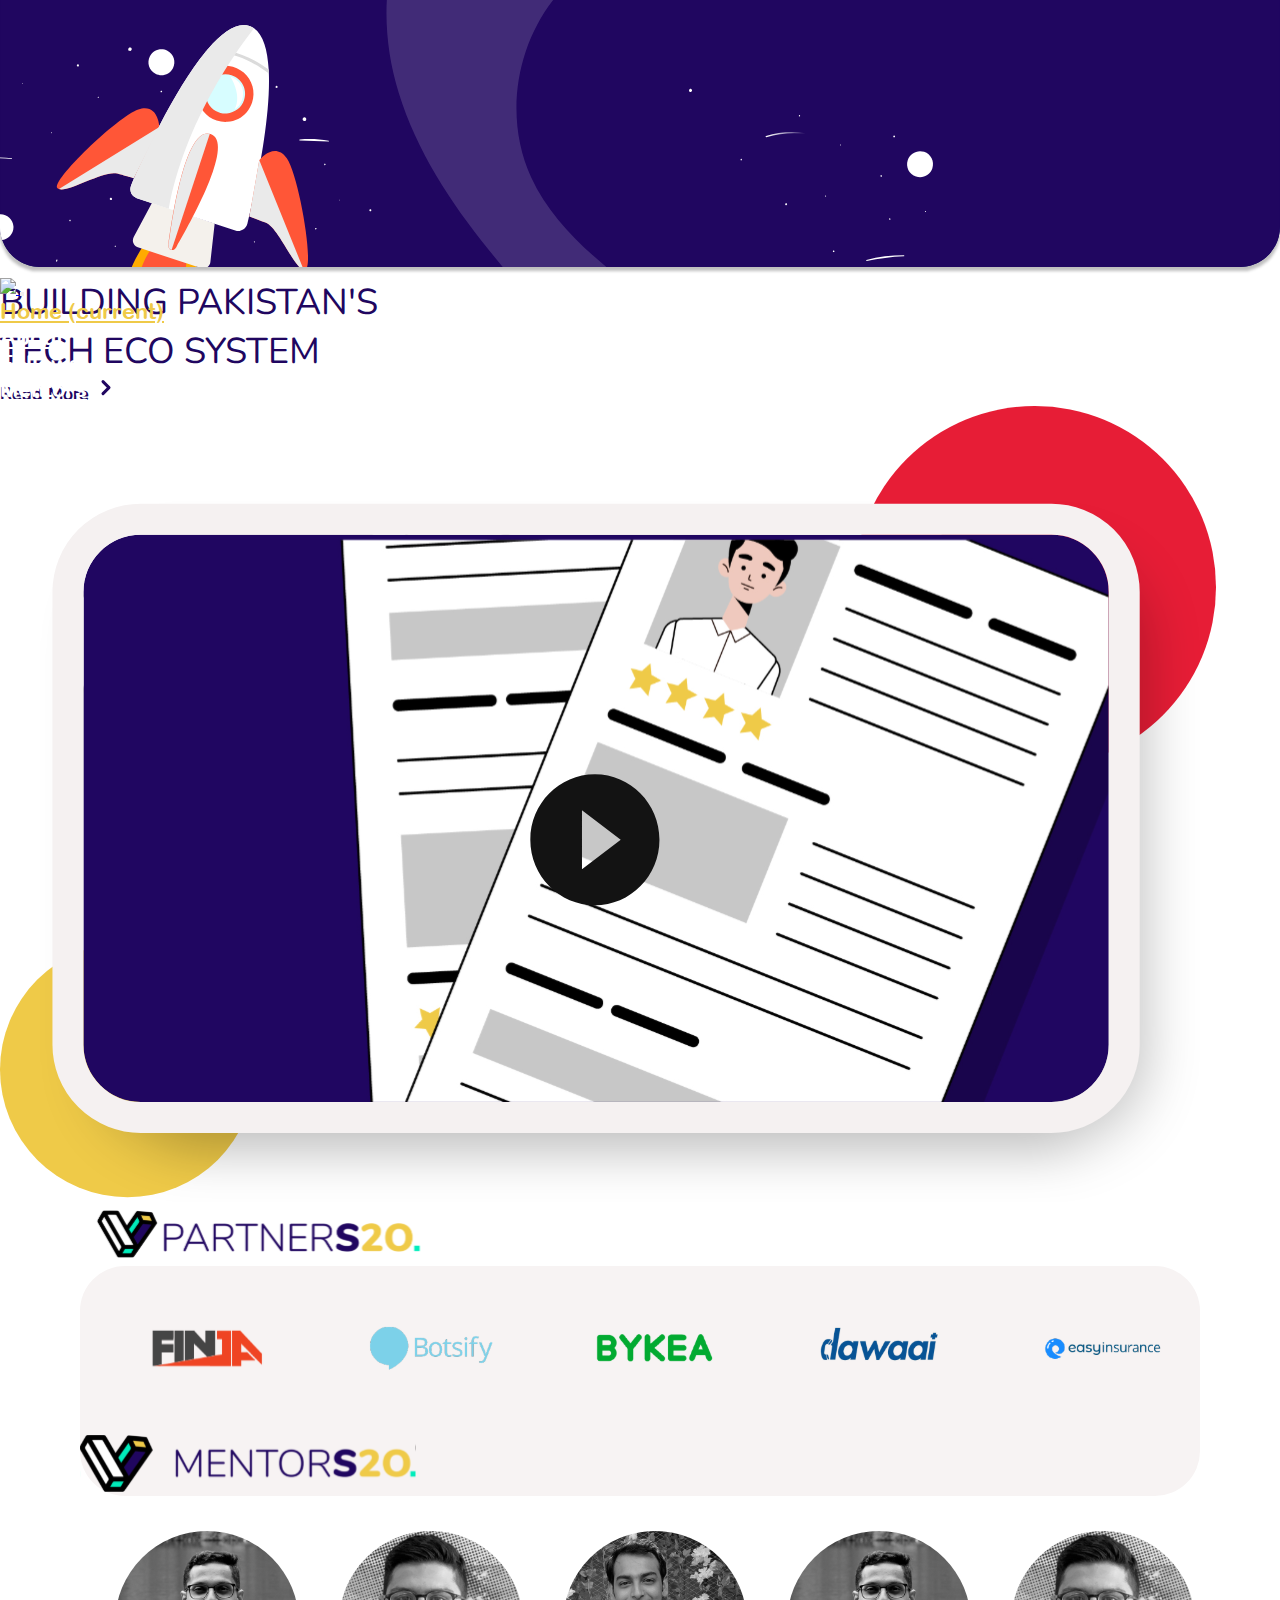
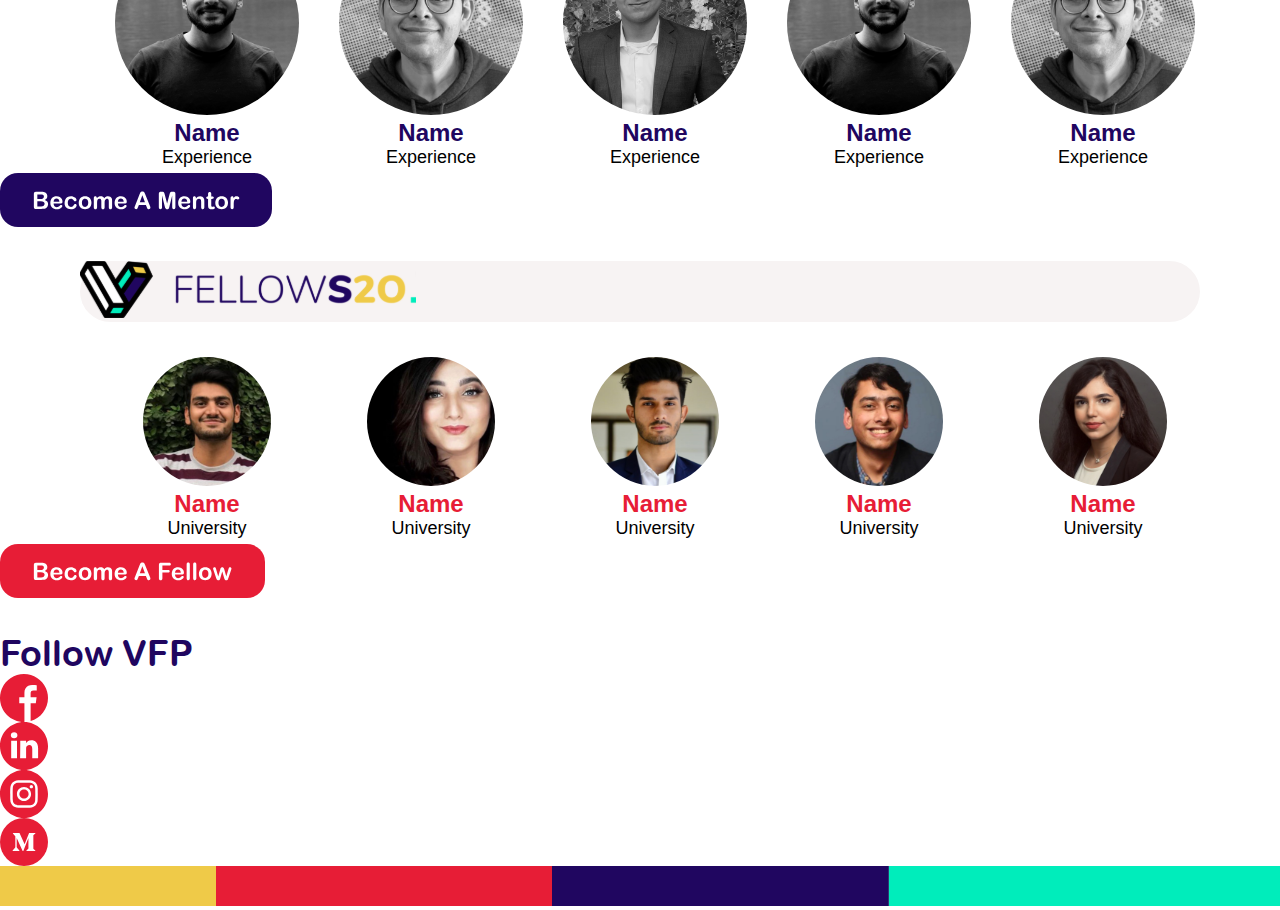
==== index.html @ 65b91520 "updates" ====
<!DOCTYPE html>
<html lang="en">
    <head>
        <meta charset="utf-8" />
        <meta name="viewport" content="width=device-width, initial-scale=1, shrink-to-fit=no" />
        <meta name="description" content="" />
        <meta name="author" content="" />

        <title>Venture For Pakistan</title>
        <!-- <link rel="icon" href="images/favicon.png"> -->
        <!-- Bootstrap core CSS -->
        <link rel="stylesheet" href="https://stackpath.bootstrapcdn.com/bootstrap/4.5.0/css/bootstrap.min.css" integrity="sha384-9aIt2nRpC12Uk9gS9baDl411NQApFmC26EwAOH8WgZl5MYYxFfc+NcPb1dKGj7Sk" crossorigin="anonymous">

        <!-- Font Awesome CSS -->
        <script src="https://kit.fontawesome.com/b58b7ae888.js" crossorigin="anonymous"></script>

        <!--AOS stylesheet-->
        <link href="https://unpkg.com/aos@2.3.1/dist/aos.css" rel="stylesheet">
        <link rel = "stylesheet" type = "text/css" href = "css/indexStyle.css"/>

        <link rel="preconnect" href="https://fonts.gstatic.com">
        <!-- <link href="https://fonts.googleapis.com/css2?family=Nunito&display=swap" rel="stylesheet"> -->
        <!-- <link href="https://fonts.googleapis.com/css2?family=Nunito:wght@700&display=swap" rel="stylesheet"> -->
        <!-- <link rel="preconnect" href="https://fonts.gstatic.com"> -->
        <link href="https://fonts.googleapis.com/css2?family=Nunito:wght@900&display=swap" rel="stylesheet">
    </head>



    <body id="page-top">

      <section class = "Navbar-Content">
        <svg id = "mob_banner" viewBox="0 0 375 296" fill="none" xmlns="http://www.w3.org/2000/svg">
        <g clip-path="url(#clip0)">
        <rect width="375" height="296" fill="white"/>
        <g filter="url(#filter0_d)">
        <path d="M0 0H375V274C375 285.046 366.046 294 355 294H20C8.95431 294 0 285.046 0 274V0Z" fill="#E71D36"/>
        </g>
        <!-- <div class=""> -->
        <a href="#" pointer-events="all" id="mobNavBarToggle">
          <g >
            <path d="M356 36H338" stroke="#EFCA48" stroke-width="2" stroke-linecap="round" stroke-linejoin="round"/>
            <path d="M356 30H338 " stroke="#EFCA48" stroke-width="2" stroke-linecap="round" stroke-linejoin="round"/>
            <path d=" M356 42H338" stroke="#EFCA48" stroke-width="2" stroke-linecap="round" stroke-linejoin="round"/>
            <rect fill="none" x="90%" width="20px" height="20px" y="25"></rect>
          </g>
        </a>

        <!-- </div> -->
        <a href="#" class="mobLinks active" pointer-events="all">
          <path d="M166.034 105.478V109.169H171.668V105.478C171.668 104.95 171.785 104.555 172.02 104.291C172.26 104.027 172.573 103.896 172.96 103.896C173.353 103.896 173.669 104.027 173.909 104.291C174.155 104.549 174.278 104.944 174.278 105.478V115.629C174.278 116.162 174.155 116.561 173.909 116.824C173.663 117.088 173.347 117.22 172.96 117.22C172.567 117.22 172.254 117.088 172.02 116.824C171.785 116.555 171.668 116.156 171.668 115.629V111.296H166.034V115.629C166.034 116.162 165.911 116.561 165.665 116.824C165.419 117.088 165.103 117.22 164.716 117.22C164.323 117.22 164.01 117.088 163.775 116.824C163.541 116.555 163.424 116.156 163.424 115.629V105.478C163.424 104.95 163.538 104.555 163.767 104.291C164.001 104.027 164.317 103.896 164.716 103.896C165.108 103.896 165.425 104.027 165.665 104.291C165.911 104.549 166.034 104.944 166.034 105.478ZM185.897 112.342C185.897 113.057 185.786 113.716 185.563 114.319C185.341 114.923 185.019 115.441 184.597 115.875C184.175 116.309 183.671 116.643 183.085 116.877C182.499 117.105 181.84 117.22 181.107 117.22C180.381 117.22 179.728 117.103 179.147 116.868C178.567 116.634 178.063 116.3 177.636 115.866C177.214 115.427 176.892 114.911 176.669 114.319C176.452 113.722 176.344 113.062 176.344 112.342C176.344 111.615 176.455 110.95 176.678 110.347C176.9 109.743 177.22 109.228 177.636 108.8C178.052 108.372 178.556 108.044 179.147 107.815C179.739 107.581 180.393 107.464 181.107 107.464C181.834 107.464 182.493 107.581 183.085 107.815C183.677 108.05 184.184 108.384 184.605 108.817C185.027 109.251 185.347 109.767 185.563 110.364C185.786 110.962 185.897 111.621 185.897 112.342ZM183.489 112.342C183.489 111.363 183.272 110.602 182.839 110.057C182.411 109.512 181.834 109.239 181.107 109.239C180.639 109.239 180.226 109.362 179.868 109.608C179.511 109.849 179.235 110.206 179.042 110.681C178.849 111.155 178.752 111.709 178.752 112.342C178.752 112.969 178.846 113.517 179.033 113.985C179.227 114.454 179.499 114.814 179.851 115.066C180.208 115.312 180.627 115.436 181.107 115.436C181.834 115.436 182.411 115.163 182.839 114.618C183.272 114.067 183.489 113.309 183.489 112.342ZM195.776 112.518V115.708C195.776 116.212 195.662 116.59 195.434 116.842C195.205 117.094 194.903 117.22 194.528 117.22C194.165 117.22 193.869 117.094 193.641 116.842C193.418 116.59 193.307 116.212 193.307 115.708V111.885C193.307 111.281 193.286 110.812 193.245 110.479C193.204 110.145 193.093 109.872 192.911 109.661C192.729 109.444 192.442 109.336 192.05 109.336C191.265 109.336 190.746 109.605 190.494 110.145C190.248 110.684 190.125 111.457 190.125 112.465V115.708C190.125 116.206 190.011 116.584 189.782 116.842C189.56 117.094 189.264 117.22 188.895 117.22C188.531 117.22 188.232 117.094 187.998 116.842C187.77 116.584 187.655 116.206 187.655 115.708V108.844C187.655 108.393 187.758 108.05 187.963 107.815C188.174 107.581 188.449 107.464 188.789 107.464C189.117 107.464 189.39 107.575 189.606 107.798C189.829 108.015 189.94 108.316 189.94 108.703V108.932C190.356 108.434 190.802 108.067 191.276 107.833C191.751 107.599 192.278 107.481 192.858 107.481C193.462 107.481 193.98 107.602 194.414 107.842C194.848 108.082 195.205 108.445 195.486 108.932C195.891 108.439 196.324 108.076 196.787 107.842C197.25 107.602 197.763 107.481 198.325 107.481C198.981 107.481 199.547 107.61 200.021 107.868C200.496 108.126 200.851 108.495 201.085 108.976C201.29 109.409 201.393 110.092 201.393 111.023V115.708C201.393 116.212 201.278 116.59 201.05 116.842C200.821 117.094 200.52 117.22 200.145 117.22C199.781 117.22 199.482 117.094 199.248 116.842C199.02 116.584 198.905 116.206 198.905 115.708V111.674C198.905 111.158 198.882 110.745 198.835 110.435C198.794 110.124 198.677 109.863 198.483 109.652C198.29 109.441 197.997 109.336 197.604 109.336C197.288 109.336 196.986 109.43 196.699 109.617C196.418 109.805 196.198 110.057 196.04 110.373C195.864 110.777 195.776 111.492 195.776 112.518ZM210.419 112.931H205.726C205.731 113.476 205.84 113.956 206.051 114.372C206.268 114.788 206.552 115.102 206.903 115.312C207.261 115.523 207.653 115.629 208.081 115.629C208.368 115.629 208.629 115.597 208.863 115.532C209.104 115.462 209.335 115.356 209.558 115.216C209.78 115.069 209.985 114.914 210.173 114.75C210.36 114.586 210.604 114.363 210.902 114.082C211.025 113.977 211.201 113.924 211.43 113.924C211.676 113.924 211.875 113.991 212.027 114.126C212.18 114.261 212.256 114.451 212.256 114.697C212.256 114.914 212.171 115.169 212.001 115.462C211.831 115.749 211.573 116.027 211.228 116.297C210.888 116.561 210.457 116.78 209.936 116.956C209.42 117.132 208.825 117.22 208.151 117.22C206.61 117.22 205.412 116.78 204.557 115.901C203.701 115.022 203.273 113.83 203.273 112.324C203.273 111.615 203.379 110.959 203.59 110.355C203.801 109.746 204.108 109.225 204.513 108.791C204.917 108.357 205.415 108.026 206.007 107.798C206.599 107.563 207.255 107.446 207.976 107.446C208.913 107.446 209.716 107.646 210.384 108.044C211.058 108.437 211.562 108.946 211.896 109.573C212.229 110.2 212.396 110.839 212.396 111.489C212.396 112.093 212.224 112.485 211.878 112.667C211.532 112.843 211.046 112.931 210.419 112.931ZM205.726 111.568H210.076C210.018 110.748 209.795 110.136 209.408 109.731C209.027 109.321 208.523 109.116 207.896 109.116C207.299 109.116 206.807 109.324 206.42 109.74C206.039 110.15 205.808 110.76 205.726 111.568Z" fill="white"/>
          <rect fill="none" x="40%" height="25px" y="100" width="70px"></rect>

        </a>
        <a href="about.html" class="mobLinks" pointer-events="all">
          <path d="M170.65 152.541L170.035 150.924H164.797L164.182 152.576C163.941 153.221 163.736 153.657 163.566 153.886C163.396 154.108 163.118 154.22 162.731 154.22C162.403 154.22 162.113 154.1 161.861 153.859C161.609 153.619 161.483 153.347 161.483 153.042C161.483 152.866 161.513 152.685 161.571 152.497C161.63 152.31 161.727 152.049 161.861 151.715L165.157 143.348C165.251 143.107 165.362 142.82 165.491 142.486C165.626 142.146 165.767 141.865 165.913 141.643C166.065 141.42 166.262 141.241 166.502 141.106C166.748 140.966 167.05 140.896 167.407 140.896C167.771 140.896 168.072 140.966 168.312 141.106C168.559 141.241 168.755 141.417 168.901 141.634C169.054 141.851 169.18 142.085 169.279 142.337C169.385 142.583 169.517 142.914 169.675 143.33L173.041 151.645C173.305 152.277 173.437 152.737 173.437 153.024C173.437 153.323 173.311 153.599 173.059 153.851C172.812 154.097 172.514 154.22 172.162 154.22C171.957 154.22 171.781 154.182 171.635 154.105C171.488 154.035 171.365 153.938 171.266 153.815C171.166 153.687 171.058 153.493 170.94 153.235C170.829 152.972 170.732 152.74 170.65 152.541ZM165.482 148.964H169.332L167.39 143.646L165.482 148.964ZM177.409 142.267V145.932C177.86 145.463 178.32 145.105 178.789 144.859C179.258 144.607 179.838 144.481 180.529 144.481C181.326 144.481 182.023 144.672 182.621 145.053C183.225 145.428 183.69 145.976 184.019 146.696C184.353 147.411 184.52 148.261 184.52 149.245C184.52 149.972 184.426 150.64 184.238 151.249C184.057 151.853 183.79 152.377 183.438 152.822C183.087 153.268 182.659 153.613 182.155 153.859C181.657 154.1 181.106 154.22 180.503 154.22C180.134 154.22 179.785 154.176 179.457 154.088C179.135 154 178.859 153.886 178.631 153.745C178.402 153.599 178.206 153.449 178.042 153.297C177.884 153.145 177.673 152.916 177.409 152.611V152.849C177.409 153.3 177.301 153.643 177.084 153.877C176.867 154.105 176.592 154.22 176.258 154.22C175.918 154.22 175.646 154.105 175.44 153.877C175.241 153.643 175.142 153.3 175.142 152.849V142.372C175.142 141.886 175.238 141.52 175.432 141.273C175.631 141.021 175.906 140.896 176.258 140.896C176.627 140.896 176.911 141.016 177.11 141.256C177.31 141.49 177.409 141.827 177.409 142.267ZM177.523 149.395C177.523 150.35 177.74 151.085 178.174 151.601C178.613 152.11 179.188 152.365 179.896 152.365C180.5 152.365 181.019 152.104 181.452 151.583C181.892 151.056 182.111 150.303 182.111 149.324C182.111 148.691 182.021 148.146 181.839 147.689C181.657 147.232 181.399 146.881 181.065 146.635C180.731 146.383 180.342 146.257 179.896 146.257C179.439 146.257 179.032 146.383 178.675 146.635C178.317 146.881 178.036 147.241 177.831 147.716C177.626 148.185 177.523 148.744 177.523 149.395ZM195.427 149.342C195.427 150.057 195.315 150.716 195.093 151.319C194.87 151.923 194.548 152.441 194.126 152.875C193.704 153.309 193.2 153.643 192.614 153.877C192.028 154.105 191.369 154.22 190.637 154.22C189.91 154.22 189.257 154.103 188.677 153.868C188.097 153.634 187.593 153.3 187.165 152.866C186.743 152.427 186.421 151.911 186.198 151.319C185.981 150.722 185.873 150.062 185.873 149.342C185.873 148.615 185.984 147.95 186.207 147.347C186.43 146.743 186.749 146.228 187.165 145.8C187.581 145.372 188.085 145.044 188.677 144.815C189.269 144.581 189.922 144.464 190.637 144.464C191.363 144.464 192.022 144.581 192.614 144.815C193.206 145.05 193.713 145.384 194.135 145.817C194.557 146.251 194.876 146.767 195.093 147.364C195.315 147.962 195.427 148.621 195.427 149.342ZM193.019 149.342C193.019 148.363 192.802 147.602 192.368 147.057C191.94 146.512 191.363 146.239 190.637 146.239C190.168 146.239 189.755 146.362 189.397 146.608C189.04 146.849 188.765 147.206 188.571 147.681C188.378 148.155 188.281 148.709 188.281 149.342C188.281 149.969 188.375 150.517 188.562 150.985C188.756 151.454 189.028 151.814 189.38 152.066C189.737 152.312 190.156 152.436 190.637 152.436C191.363 152.436 191.94 152.163 192.368 151.618C192.802 151.067 193.019 150.309 193.019 149.342ZM203.557 152.866V152.559C203.27 152.922 202.968 153.227 202.651 153.473C202.335 153.719 201.989 153.9 201.614 154.018C201.239 154.141 200.812 154.202 200.331 154.202C199.751 154.202 199.229 154.082 198.767 153.842C198.31 153.602 197.955 153.271 197.703 152.849C197.404 152.339 197.255 151.606 197.255 150.651V145.896C197.255 145.416 197.363 145.059 197.58 144.824C197.797 144.584 198.084 144.464 198.441 144.464C198.805 144.464 199.098 144.584 199.32 144.824C199.543 145.064 199.654 145.422 199.654 145.896V149.737C199.654 150.294 199.701 150.763 199.795 151.144C199.889 151.519 200.056 151.814 200.296 152.031C200.542 152.242 200.873 152.348 201.289 152.348C201.693 152.348 202.074 152.228 202.432 151.987C202.789 151.747 203.05 151.434 203.214 151.047C203.349 150.707 203.416 149.963 203.416 148.814V145.896C203.416 145.422 203.527 145.064 203.75 144.824C203.973 144.584 204.263 144.464 204.62 144.464C204.978 144.464 205.265 144.584 205.481 144.824C205.698 145.059 205.807 145.416 205.807 145.896V152.849C205.807 153.306 205.701 153.648 205.49 153.877C205.285 154.105 205.019 154.22 204.69 154.22C204.362 154.22 204.09 154.103 203.873 153.868C203.662 153.628 203.557 153.294 203.557 152.866ZM208.338 144.675H208.602V143.233C208.602 142.847 208.61 142.545 208.628 142.328C208.651 142.105 208.71 141.915 208.804 141.757C208.897 141.593 209.032 141.461 209.208 141.361C209.384 141.256 209.58 141.203 209.797 141.203C210.102 141.203 210.377 141.317 210.623 141.546C210.787 141.698 210.89 141.886 210.931 142.108C210.978 142.325 211.001 142.636 211.001 143.04V144.675H211.88C212.22 144.675 212.478 144.757 212.653 144.921C212.835 145.079 212.926 145.284 212.926 145.536C212.926 145.858 212.797 146.084 212.539 146.213C212.287 146.342 211.924 146.406 211.449 146.406H211.001V150.818C211.001 151.193 211.013 151.483 211.036 151.688C211.065 151.888 211.136 152.052 211.247 152.181C211.364 152.304 211.552 152.365 211.81 152.365C211.95 152.365 212.141 152.342 212.381 152.295C212.621 152.242 212.809 152.216 212.943 152.216C213.137 152.216 213.31 152.295 213.462 152.453C213.62 152.605 213.699 152.796 213.699 153.024C213.699 153.411 213.488 153.707 213.066 153.912C212.645 154.117 212.038 154.22 211.247 154.22C210.497 154.22 209.929 154.094 209.542 153.842C209.155 153.59 208.9 153.241 208.777 152.796C208.66 152.351 208.602 151.756 208.602 151.012V146.406H208.285C207.939 146.406 207.676 146.324 207.494 146.16C207.312 145.996 207.222 145.788 207.222 145.536C207.222 145.284 207.315 145.079 207.503 144.921C207.696 144.757 207.975 144.675 208.338 144.675Z" fill="white"/>
          <rect fill="none" x="40%" height="25px" y="135" width="70px"></rect>

        </a>
        <a href="fellows.html" class="mobLinks" pointer-events="all">
          <path d="M164.105 180.128H158.964V183.424H163.262C163.66 183.424 163.956 183.515 164.149 183.696C164.349 183.872 164.448 184.109 164.448 184.408C164.448 184.707 164.349 184.944 164.149 185.12C163.95 185.296 163.654 185.384 163.262 185.384H158.964V189.629C158.964 190.168 158.841 190.569 158.595 190.833C158.354 191.091 158.044 191.22 157.663 191.22C157.276 191.22 156.96 191.088 156.714 190.824C156.474 190.561 156.354 190.162 156.354 189.629V179.715C156.354 179.34 156.409 179.035 156.521 178.801C156.632 178.561 156.805 178.388 157.039 178.282C157.279 178.171 157.584 178.115 157.953 178.115H164.105C164.521 178.115 164.829 178.209 165.028 178.396C165.233 178.578 165.336 178.818 165.336 179.117C165.336 179.422 165.233 179.668 165.028 179.855C164.829 180.037 164.521 180.128 164.105 180.128ZM173.132 186.931H168.438C168.444 187.476 168.553 187.956 168.764 188.372C168.98 188.788 169.265 189.102 169.616 189.312C169.974 189.523 170.366 189.629 170.794 189.629C171.081 189.629 171.342 189.597 171.576 189.532C171.816 189.462 172.048 189.356 172.271 189.216C172.493 189.069 172.698 188.914 172.886 188.75C173.073 188.586 173.316 188.363 173.615 188.082C173.738 187.977 173.914 187.924 174.143 187.924C174.389 187.924 174.588 187.991 174.74 188.126C174.893 188.261 174.969 188.451 174.969 188.697C174.969 188.914 174.884 189.169 174.714 189.462C174.544 189.749 174.286 190.027 173.94 190.297C173.601 190.561 173.17 190.78 172.648 190.956C172.133 191.132 171.538 191.22 170.864 191.22C169.323 191.22 168.125 190.78 167.27 189.901C166.414 189.022 165.986 187.83 165.986 186.324C165.986 185.615 166.092 184.959 166.303 184.355C166.514 183.746 166.821 183.225 167.226 182.791C167.63 182.357 168.128 182.026 168.72 181.798C169.312 181.563 169.968 181.446 170.688 181.446C171.626 181.446 172.429 181.646 173.097 182.044C173.771 182.437 174.274 182.946 174.608 183.573C174.942 184.2 175.109 184.839 175.109 185.489C175.109 186.093 174.937 186.485 174.591 186.667C174.245 186.843 173.759 186.931 173.132 186.931ZM168.438 185.568H172.789C172.73 184.748 172.508 184.136 172.121 183.731C171.74 183.321 171.236 183.116 170.609 183.116C170.012 183.116 169.52 183.324 169.133 183.74C168.752 184.15 168.521 184.76 168.438 185.568ZM177.14 189.761V179.354C177.14 178.874 177.245 178.511 177.456 178.265C177.673 178.019 177.963 177.896 178.326 177.896C178.689 177.896 178.982 178.019 179.205 178.265C179.428 178.505 179.539 178.868 179.539 179.354V189.761C179.539 190.247 179.425 190.613 179.196 190.859C178.974 191.1 178.684 191.22 178.326 191.22C177.975 191.22 177.688 191.094 177.465 190.842C177.248 190.59 177.14 190.229 177.14 189.761ZM182.026 189.761V179.354C182.026 178.874 182.132 178.511 182.343 178.265C182.56 178.019 182.85 177.896 183.213 177.896C183.576 177.896 183.869 178.019 184.092 178.265C184.314 178.505 184.426 178.868 184.426 179.354V189.761C184.426 190.247 184.312 190.613 184.083 190.859C183.86 191.1 183.57 191.22 183.213 191.22C182.861 191.22 182.574 191.094 182.352 190.842C182.135 190.59 182.026 190.229 182.026 189.761ZM195.896 186.342C195.896 187.057 195.784 187.716 195.562 188.319C195.339 188.923 195.017 189.441 194.595 189.875C194.173 190.309 193.669 190.643 193.083 190.877C192.497 191.105 191.838 191.22 191.105 191.22C190.379 191.22 189.726 191.103 189.146 190.868C188.565 190.634 188.062 190.3 187.634 189.866C187.212 189.427 186.89 188.911 186.667 188.319C186.45 187.722 186.342 187.062 186.342 186.342C186.342 185.615 186.453 184.95 186.676 184.347C186.898 183.743 187.218 183.228 187.634 182.8C188.05 182.372 188.554 182.044 189.146 181.815C189.737 181.581 190.391 181.464 191.105 181.464C191.832 181.464 192.491 181.581 193.083 181.815C193.675 182.05 194.182 182.384 194.604 182.817C195.025 183.251 195.345 183.767 195.562 184.364C195.784 184.962 195.896 185.621 195.896 186.342ZM193.487 186.342C193.487 185.363 193.271 184.602 192.837 184.057C192.409 183.512 191.832 183.239 191.105 183.239C190.637 183.239 190.224 183.362 189.866 183.608C189.509 183.849 189.233 184.206 189.04 184.681C188.847 185.155 188.75 185.709 188.75 186.342C188.75 186.969 188.844 187.517 189.031 187.985C189.225 188.454 189.497 188.814 189.849 189.066C190.206 189.312 190.625 189.436 191.105 189.436C191.832 189.436 192.409 189.163 192.837 188.618C193.271 188.067 193.487 187.309 193.487 186.342ZM199.288 182.958L200.853 188.319L202.276 183.336C202.429 182.814 202.54 182.46 202.61 182.272C202.687 182.079 202.824 181.897 203.023 181.728C203.229 181.552 203.507 181.464 203.858 181.464C204.216 181.464 204.494 181.552 204.693 181.728C204.898 181.897 205.042 182.085 205.124 182.29C205.206 182.489 205.32 182.838 205.467 183.336L206.891 188.319L208.473 182.958C208.578 182.571 208.663 182.293 208.728 182.123C208.792 181.947 208.9 181.795 209.053 181.666C209.205 181.531 209.425 181.464 209.712 181.464C209.999 181.464 210.248 181.563 210.459 181.763C210.67 181.962 210.775 182.196 210.775 182.466C210.775 182.712 210.685 183.084 210.503 183.582L208.543 189.33C208.373 189.816 208.241 190.168 208.147 190.385C208.054 190.602 207.904 190.795 207.699 190.965C207.5 191.135 207.225 191.22 206.873 191.22C206.51 191.22 206.223 191.129 206.012 190.947C205.807 190.766 205.654 190.543 205.555 190.279C205.455 190.016 205.347 189.673 205.229 189.251L203.858 184.575L202.531 189.251C202.355 189.901 202.165 190.394 201.96 190.728C201.755 191.056 201.395 191.22 200.879 191.22C200.615 191.22 200.39 191.167 200.202 191.062C200.021 190.962 199.868 190.818 199.745 190.631C199.622 190.438 199.514 190.212 199.42 189.954C199.326 189.69 199.253 189.482 199.2 189.33L197.258 183.582C197.064 183.043 196.968 182.671 196.968 182.466C196.968 182.208 197.07 181.977 197.275 181.771C197.48 181.566 197.732 181.464 198.031 181.464C198.43 181.464 198.699 181.578 198.84 181.807C198.98 182.029 199.13 182.413 199.288 182.958ZM220.162 188.082C220.162 188.744 220.001 189.312 219.679 189.787C219.356 190.256 218.879 190.613 218.246 190.859C217.619 191.1 216.854 191.22 215.952 191.22C215.091 191.22 214.353 191.088 213.737 190.824C213.122 190.561 212.668 190.232 212.375 189.84C212.082 189.441 211.936 189.043 211.936 188.645C211.936 188.381 212.029 188.155 212.217 187.968C212.404 187.78 212.642 187.687 212.929 187.687C213.181 187.687 213.374 187.748 213.509 187.871C213.644 187.994 213.772 188.167 213.896 188.39C214.142 188.817 214.435 189.137 214.774 189.348C215.12 189.559 215.589 189.664 216.181 189.664C216.661 189.664 217.054 189.559 217.358 189.348C217.669 189.131 217.824 188.885 217.824 188.609C217.824 188.188 217.663 187.88 217.341 187.687C217.024 187.493 216.5 187.309 215.768 187.133C214.941 186.928 214.268 186.714 213.746 186.491C213.23 186.263 212.817 185.964 212.507 185.595C212.196 185.226 212.041 184.771 212.041 184.232C212.041 183.752 212.185 183.298 212.472 182.87C212.759 182.442 213.181 182.103 213.737 181.851C214.3 181.593 214.977 181.464 215.768 181.464C216.389 181.464 216.945 181.528 217.438 181.657C217.936 181.786 218.349 181.959 218.677 182.176C219.011 182.393 219.263 182.633 219.433 182.896C219.608 183.16 219.696 183.418 219.696 183.67C219.696 183.945 219.603 184.171 219.415 184.347C219.233 184.522 218.973 184.61 218.633 184.61C218.387 184.61 218.176 184.54 218 184.399C217.83 184.259 217.634 184.048 217.411 183.767C217.229 183.532 217.016 183.345 216.77 183.204C216.523 183.063 216.189 182.993 215.768 182.993C215.334 182.993 214.974 183.087 214.687 183.274C214.399 183.456 214.256 183.685 214.256 183.96C214.256 184.212 214.361 184.42 214.572 184.584C214.783 184.742 215.067 184.874 215.425 184.979C215.782 185.085 216.274 185.214 216.901 185.366C217.646 185.548 218.252 185.765 218.721 186.017C219.195 186.269 219.553 186.567 219.793 186.913C220.039 187.253 220.162 187.643 220.162 188.082Z" fill="white"/>
          <rect fill="none" x="40%" height="25px" y="170" width="80px"></rect>

        </a>
        <a href="mentors.html" class="mobLinks" pointer-events="all">
          <path d="M157.757 226.058L155.691 217.849V226.743C155.691 227.235 155.58 227.604 155.357 227.851C155.141 228.097 154.851 228.22 154.487 228.22C154.136 228.22 153.849 228.1 153.626 227.859C153.403 227.613 153.292 227.241 153.292 226.743V216.548C153.292 215.985 153.438 215.607 153.731 215.414C154.024 215.215 154.42 215.115 154.918 215.115H155.727C156.213 215.115 156.564 215.159 156.781 215.247C157.004 215.335 157.168 215.493 157.273 215.722C157.379 215.95 157.499 216.322 157.634 216.838L159.506 223.896L161.378 216.838C161.513 216.322 161.633 215.95 161.738 215.722C161.844 215.493 162.005 215.335 162.222 215.247C162.444 215.159 162.799 215.115 163.285 215.115H164.094C164.592 215.115 164.987 215.215 165.28 215.414C165.573 215.607 165.72 215.985 165.72 216.548V226.743C165.72 227.235 165.608 227.604 165.386 227.851C165.169 228.097 164.876 228.22 164.507 228.22C164.161 228.22 163.877 228.097 163.654 227.851C163.432 227.604 163.32 227.235 163.32 226.743V217.849L161.255 226.058C161.12 226.591 161.009 226.983 160.921 227.235C160.839 227.481 160.684 227.707 160.455 227.912C160.227 228.117 159.91 228.22 159.506 228.22C159.201 228.22 158.943 228.152 158.732 228.018C158.521 227.889 158.357 227.722 158.24 227.517C158.123 227.312 158.029 227.086 157.959 226.84C157.895 226.588 157.827 226.327 157.757 226.058ZM174.931 223.931H170.237C170.243 224.476 170.352 224.956 170.562 225.372C170.779 225.788 171.063 226.102 171.415 226.312C171.772 226.523 172.165 226.629 172.593 226.629C172.88 226.629 173.141 226.597 173.375 226.532C173.615 226.462 173.847 226.356 174.069 226.216C174.292 226.069 174.497 225.914 174.685 225.75C174.872 225.586 175.115 225.363 175.414 225.082C175.537 224.977 175.713 224.924 175.941 224.924C176.188 224.924 176.387 224.991 176.539 225.126C176.691 225.261 176.768 225.451 176.768 225.697C176.768 225.914 176.683 226.169 176.513 226.462C176.343 226.749 176.085 227.027 175.739 227.297C175.399 227.561 174.969 227.78 174.447 227.956C173.932 228.132 173.337 228.22 172.663 228.22C171.122 228.22 169.924 227.78 169.068 226.901C168.213 226.022 167.785 224.83 167.785 223.324C167.785 222.615 167.891 221.959 168.102 221.355C168.312 220.746 168.62 220.225 169.024 219.791C169.429 219.357 169.927 219.026 170.519 218.798C171.11 218.563 171.767 218.446 172.487 218.446C173.425 218.446 174.228 218.646 174.896 219.044C175.569 219.437 176.073 219.946 176.407 220.573C176.741 221.2 176.908 221.839 176.908 222.489C176.908 223.093 176.735 223.485 176.39 223.667C176.044 223.843 175.558 223.931 174.931 223.931ZM170.237 222.568H174.588C174.529 221.748 174.307 221.136 173.92 220.731C173.539 220.321 173.035 220.116 172.408 220.116C171.811 220.116 171.318 220.324 170.932 220.74C170.551 221.15 170.319 221.76 170.237 222.568ZM181.118 219.791V220.081C181.54 219.524 182 219.117 182.498 218.859C183.002 218.596 183.579 218.464 184.229 218.464C184.862 218.464 185.428 218.602 185.926 218.877C186.424 219.152 186.796 219.542 187.042 220.046C187.2 220.339 187.303 220.655 187.35 220.995C187.396 221.335 187.42 221.769 187.42 222.296V226.761C187.42 227.241 187.309 227.604 187.086 227.851C186.869 228.097 186.585 228.22 186.233 228.22C185.876 228.22 185.586 228.094 185.363 227.842C185.141 227.59 185.029 227.229 185.029 226.761V222.762C185.029 221.971 184.918 221.367 184.695 220.951C184.479 220.529 184.042 220.318 183.386 220.318C182.958 220.318 182.568 220.447 182.217 220.705C181.865 220.957 181.607 221.306 181.443 221.751C181.326 222.108 181.268 222.776 181.268 223.755V226.761C181.268 227.247 181.153 227.613 180.925 227.859C180.702 228.1 180.412 228.22 180.055 228.22C179.709 228.22 179.425 228.094 179.202 227.842C178.979 227.59 178.868 227.229 178.868 226.761V219.826C178.868 219.369 178.968 219.029 179.167 218.807C179.366 218.578 179.639 218.464 179.984 218.464C180.195 218.464 180.386 218.514 180.556 218.613C180.726 218.713 180.86 218.862 180.96 219.062C181.065 219.261 181.118 219.504 181.118 219.791ZM189.951 218.675H190.215V217.233C190.215 216.847 190.224 216.545 190.241 216.328C190.265 216.105 190.323 215.915 190.417 215.757C190.511 215.593 190.646 215.461 190.821 215.361C190.997 215.256 191.193 215.203 191.41 215.203C191.715 215.203 191.99 215.317 192.236 215.546C192.4 215.698 192.503 215.886 192.544 216.108C192.591 216.325 192.614 216.636 192.614 217.04V218.675H193.493C193.833 218.675 194.091 218.757 194.267 218.921C194.448 219.079 194.539 219.284 194.539 219.536C194.539 219.858 194.41 220.084 194.152 220.213C193.9 220.342 193.537 220.406 193.062 220.406H192.614V224.818C192.614 225.193 192.626 225.483 192.649 225.688C192.679 225.888 192.749 226.052 192.86 226.181C192.978 226.304 193.165 226.365 193.423 226.365C193.563 226.365 193.754 226.342 193.994 226.295C194.234 226.242 194.422 226.216 194.557 226.216C194.75 226.216 194.923 226.295 195.075 226.453C195.233 226.605 195.312 226.796 195.312 227.024C195.312 227.411 195.102 227.707 194.68 227.912C194.258 228.117 193.651 228.22 192.86 228.22C192.11 228.22 191.542 228.094 191.155 227.842C190.769 227.59 190.514 227.241 190.391 226.796C190.273 226.351 190.215 225.756 190.215 225.012V220.406H189.898C189.553 220.406 189.289 220.324 189.107 220.16C188.926 219.996 188.835 219.788 188.835 219.536C188.835 219.284 188.929 219.079 189.116 218.921C189.31 218.757 189.588 218.675 189.951 218.675ZM205.183 223.342C205.183 224.057 205.071 224.716 204.849 225.319C204.626 225.923 204.304 226.441 203.882 226.875C203.46 227.309 202.956 227.643 202.37 227.877C201.784 228.105 201.125 228.22 200.393 228.22C199.666 228.22 199.013 228.103 198.433 227.868C197.853 227.634 197.349 227.3 196.921 226.866C196.499 226.427 196.177 225.911 195.954 225.319C195.737 224.722 195.629 224.062 195.629 223.342C195.629 222.615 195.74 221.95 195.963 221.347C196.186 220.743 196.505 220.228 196.921 219.8C197.337 219.372 197.841 219.044 198.433 218.815C199.024 218.581 199.678 218.464 200.393 218.464C201.119 218.464 201.778 218.581 202.37 218.815C202.962 219.05 203.469 219.384 203.891 219.817C204.312 220.251 204.632 220.767 204.849 221.364C205.071 221.962 205.183 222.621 205.183 223.342ZM202.774 223.342C202.774 222.363 202.558 221.602 202.124 221.057C201.696 220.512 201.119 220.239 200.393 220.239C199.924 220.239 199.511 220.362 199.153 220.608C198.796 220.849 198.521 221.206 198.327 221.681C198.134 222.155 198.037 222.709 198.037 223.342C198.037 223.969 198.131 224.517 198.318 224.985C198.512 225.454 198.784 225.814 199.136 226.066C199.493 226.312 199.912 226.436 200.393 226.436C201.119 226.436 201.696 226.163 202.124 225.618C202.558 225.067 202.774 224.309 202.774 223.342ZM209.463 224.757V226.761C209.463 227.247 209.349 227.613 209.12 227.859C208.892 228.1 208.602 228.22 208.25 228.22C207.904 228.22 207.62 228.097 207.397 227.851C207.175 227.604 207.063 227.241 207.063 226.761V220.081C207.063 219.003 207.453 218.464 208.232 218.464C208.631 218.464 208.918 218.59 209.094 218.842C209.27 219.094 209.366 219.466 209.384 219.958C209.671 219.466 209.964 219.094 210.263 218.842C210.567 218.59 210.972 218.464 211.476 218.464C211.979 218.464 212.469 218.59 212.943 218.842C213.418 219.094 213.655 219.428 213.655 219.844C213.655 220.137 213.553 220.38 213.348 220.573C213.148 220.761 212.932 220.854 212.697 220.854C212.609 220.854 212.396 220.802 212.056 220.696C211.722 220.585 211.426 220.529 211.168 220.529C210.816 220.529 210.529 220.623 210.307 220.811C210.084 220.992 209.911 221.265 209.788 221.628C209.665 221.991 209.58 222.425 209.533 222.929C209.486 223.427 209.463 224.036 209.463 224.757ZM222.242 225.082C222.242 225.744 222.081 226.312 221.759 226.787C221.437 227.256 220.959 227.613 220.326 227.859C219.699 228.1 218.935 228.22 218.032 228.22C217.171 228.22 216.433 228.088 215.817 227.824C215.202 227.561 214.748 227.232 214.455 226.84C214.162 226.441 214.016 226.043 214.016 225.645C214.016 225.381 214.109 225.155 214.297 224.968C214.484 224.78 214.722 224.687 215.009 224.687C215.261 224.687 215.454 224.748 215.589 224.871C215.724 224.994 215.853 225.167 215.976 225.39C216.222 225.817 216.515 226.137 216.854 226.348C217.2 226.559 217.669 226.664 218.261 226.664C218.741 226.664 219.134 226.559 219.438 226.348C219.749 226.131 219.904 225.885 219.904 225.609C219.904 225.188 219.743 224.88 219.421 224.687C219.104 224.493 218.58 224.309 217.848 224.133C217.021 223.928 216.348 223.714 215.826 223.491C215.311 223.263 214.897 222.964 214.587 222.595C214.276 222.226 214.121 221.771 214.121 221.232C214.121 220.752 214.265 220.298 214.552 219.87C214.839 219.442 215.261 219.103 215.817 218.851C216.38 218.593 217.057 218.464 217.848 218.464C218.469 218.464 219.025 218.528 219.518 218.657C220.016 218.786 220.429 218.959 220.757 219.176C221.091 219.393 221.343 219.633 221.513 219.896C221.688 220.16 221.776 220.418 221.776 220.67C221.776 220.945 221.683 221.171 221.495 221.347C221.313 221.522 221.053 221.61 220.713 221.61C220.467 221.61 220.256 221.54 220.08 221.399C219.91 221.259 219.714 221.048 219.491 220.767C219.31 220.532 219.096 220.345 218.85 220.204C218.604 220.063 218.27 219.993 217.848 219.993C217.414 219.993 217.054 220.087 216.767 220.274C216.479 220.456 216.336 220.685 216.336 220.96C216.336 221.212 216.441 221.42 216.652 221.584C216.863 221.742 217.147 221.874 217.505 221.979C217.862 222.085 218.354 222.214 218.981 222.366C219.726 222.548 220.332 222.765 220.801 223.017C221.275 223.269 221.633 223.567 221.873 223.913C222.119 224.253 222.242 224.643 222.242 225.082Z" fill="white"/>
          <rect fill="none" height="25px" y="205" width="90px" x="38%"></rect>

        </a>
        <a href="contact.html" class="mobLinks" pointer-events="all">
          <path d="M151.384 260.931C151.384 261.341 151.281 261.786 151.076 262.267C150.877 262.741 150.561 263.21 150.127 263.673C149.693 264.13 149.14 264.502 148.466 264.789C147.792 265.076 147.007 265.22 146.11 265.22C145.431 265.22 144.812 265.155 144.256 265.026C143.699 264.897 143.192 264.698 142.735 264.429C142.284 264.153 141.868 263.793 141.487 263.348C141.147 262.943 140.857 262.492 140.617 261.994C140.377 261.49 140.195 260.954 140.072 260.386C139.955 259.817 139.896 259.214 139.896 258.575C139.896 257.538 140.046 256.609 140.345 255.789C140.649 254.969 141.083 254.269 141.646 253.688C142.208 253.103 142.867 252.657 143.623 252.353C144.379 252.048 145.185 251.896 146.04 251.896C147.083 251.896 148.012 252.104 148.826 252.52C149.641 252.936 150.265 253.451 150.698 254.066C151.132 254.676 151.349 255.253 151.349 255.798C151.349 256.097 151.243 256.36 151.032 256.589C150.821 256.817 150.566 256.932 150.268 256.932C149.934 256.932 149.682 256.853 149.512 256.694C149.348 256.536 149.163 256.264 148.958 255.877C148.618 255.238 148.217 254.761 147.754 254.444C147.297 254.128 146.731 253.97 146.058 253.97C144.985 253.97 144.13 254.377 143.491 255.191C142.858 256.006 142.542 257.163 142.542 258.663C142.542 259.665 142.683 260.5 142.964 261.168C143.245 261.83 143.644 262.325 144.159 262.653C144.675 262.981 145.278 263.146 145.97 263.146C146.72 263.146 147.353 262.961 147.868 262.592C148.39 262.217 148.782 261.669 149.046 260.948C149.157 260.608 149.295 260.333 149.459 260.122C149.623 259.905 149.887 259.797 150.25 259.797C150.561 259.797 150.827 259.905 151.05 260.122C151.272 260.339 151.384 260.608 151.384 260.931ZM162.546 260.342C162.546 261.057 162.435 261.716 162.212 262.319C161.989 262.923 161.667 263.441 161.245 263.875C160.823 264.309 160.319 264.643 159.733 264.877C159.147 265.105 158.488 265.22 157.756 265.22C157.029 265.22 156.376 265.103 155.796 264.868C155.216 264.634 154.712 264.3 154.284 263.866C153.862 263.427 153.54 262.911 153.317 262.319C153.101 261.722 152.992 261.062 152.992 260.342C152.992 259.615 153.104 258.95 153.326 258.347C153.549 257.743 153.868 257.228 154.284 256.8C154.7 256.372 155.204 256.044 155.796 255.815C156.388 255.581 157.041 255.464 157.756 255.464C158.482 255.464 159.142 255.581 159.733 255.815C160.325 256.05 160.832 256.384 161.254 256.817C161.676 257.251 161.995 257.767 162.212 258.364C162.435 258.962 162.546 259.621 162.546 260.342ZM160.138 260.342C160.138 259.363 159.921 258.602 159.487 258.057C159.06 257.512 158.482 257.239 157.756 257.239C157.287 257.239 156.874 257.362 156.517 257.608C156.159 257.849 155.884 258.206 155.69 258.681C155.497 259.155 155.4 259.709 155.4 260.342C155.4 260.969 155.494 261.517 155.682 261.985C155.875 262.454 156.147 262.814 156.499 263.066C156.856 263.312 157.275 263.436 157.756 263.436C158.482 263.436 159.06 263.163 159.487 262.618C159.921 262.067 160.138 261.309 160.138 260.342ZM166.624 256.791V257.081C167.046 256.524 167.506 256.117 168.004 255.859C168.508 255.596 169.085 255.464 169.735 255.464C170.368 255.464 170.934 255.602 171.432 255.877C171.93 256.152 172.302 256.542 172.548 257.046C172.706 257.339 172.809 257.655 172.855 257.995C172.902 258.335 172.926 258.769 172.926 259.296V263.761C172.926 264.241 172.814 264.604 172.592 264.851C172.375 265.097 172.091 265.22 171.739 265.22C171.382 265.22 171.092 265.094 170.869 264.842C170.646 264.59 170.535 264.229 170.535 263.761V259.762C170.535 258.971 170.424 258.367 170.201 257.951C169.984 257.529 169.548 257.318 168.892 257.318C168.464 257.318 168.074 257.447 167.723 257.705C167.371 257.957 167.113 258.306 166.949 258.751C166.832 259.108 166.773 259.776 166.773 260.755V263.761C166.773 264.247 166.659 264.613 166.431 264.859C166.208 265.1 165.918 265.22 165.561 265.22C165.215 265.22 164.931 265.094 164.708 264.842C164.485 264.59 164.374 264.229 164.374 263.761V256.826C164.374 256.369 164.474 256.029 164.673 255.807C164.872 255.578 165.145 255.464 165.49 255.464C165.701 255.464 165.892 255.514 166.062 255.613C166.231 255.713 166.366 255.862 166.466 256.062C166.571 256.261 166.624 256.504 166.624 256.791ZM175.457 255.675H175.721V254.233C175.721 253.847 175.729 253.545 175.747 253.328C175.771 253.105 175.829 252.915 175.923 252.757C176.017 252.593 176.151 252.461 176.327 252.361C176.503 252.256 176.699 252.203 176.916 252.203C177.221 252.203 177.496 252.317 177.742 252.546C177.906 252.698 178.009 252.886 178.05 253.108C178.097 253.325 178.12 253.636 178.12 254.04V255.675H178.999C179.339 255.675 179.597 255.757 179.772 255.921C179.954 256.079 180.045 256.284 180.045 256.536C180.045 256.858 179.916 257.084 179.658 257.213C179.406 257.342 179.043 257.406 178.568 257.406H178.12V261.818C178.12 262.193 178.132 262.483 178.155 262.688C178.185 262.888 178.255 263.052 178.366 263.181C178.483 263.304 178.671 263.365 178.929 263.365C179.069 263.365 179.26 263.342 179.5 263.295C179.74 263.242 179.928 263.216 180.062 263.216C180.256 263.216 180.429 263.295 180.581 263.453C180.739 263.605 180.818 263.796 180.818 264.024C180.818 264.411 180.607 264.707 180.186 264.912C179.764 265.117 179.157 265.22 178.366 265.22C177.616 265.22 177.048 265.094 176.661 264.842C176.274 264.59 176.02 264.241 175.896 263.796C175.779 263.351 175.721 262.756 175.721 262.012V257.406H175.404C175.059 257.406 174.795 257.324 174.613 257.16C174.432 256.996 174.341 256.788 174.341 256.536C174.341 256.284 174.435 256.079 174.622 255.921C174.815 255.757 175.094 255.675 175.457 255.675ZM187.771 263.866C187.19 264.317 186.628 264.657 186.083 264.886C185.544 265.108 184.938 265.22 184.264 265.22C183.648 265.22 183.106 265.1 182.638 264.859C182.175 264.613 181.817 264.282 181.565 263.866C181.313 263.45 181.188 262.999 181.188 262.513C181.188 261.856 181.396 261.297 181.812 260.834C182.228 260.371 182.799 260.061 183.525 259.902C183.678 259.867 184.056 259.788 184.659 259.665C185.263 259.542 185.778 259.431 186.206 259.331C186.64 259.226 187.108 259.1 187.612 258.953C187.583 258.32 187.454 257.857 187.226 257.564C187.003 257.266 186.537 257.116 185.828 257.116C185.219 257.116 184.759 257.201 184.448 257.371C184.144 257.541 183.88 257.796 183.657 258.136C183.44 258.476 183.285 258.701 183.191 258.812C183.104 258.918 182.91 258.971 182.611 258.971C182.342 258.971 182.107 258.886 181.908 258.716C181.715 258.54 181.618 258.317 181.618 258.048C181.618 257.626 181.768 257.216 182.066 256.817C182.365 256.419 182.831 256.091 183.464 255.833C184.097 255.575 184.885 255.446 185.828 255.446C186.883 255.446 187.712 255.572 188.315 255.824C188.919 256.07 189.344 256.463 189.59 257.002C189.842 257.541 189.968 258.256 189.968 259.146C189.968 259.709 189.965 260.187 189.959 260.579C189.959 260.972 189.956 261.408 189.95 261.889C189.95 262.34 190.023 262.812 190.17 263.304C190.322 263.79 190.398 264.104 190.398 264.244C190.398 264.49 190.281 264.716 190.047 264.921C189.818 265.12 189.558 265.22 189.265 265.22C189.019 265.22 188.775 265.105 188.535 264.877C188.295 264.643 188.04 264.306 187.771 263.866ZM187.612 260.395C187.261 260.523 186.748 260.661 186.074 260.808C185.406 260.948 184.943 261.054 184.686 261.124C184.428 261.188 184.182 261.32 183.947 261.52C183.713 261.713 183.596 261.985 183.596 262.337C183.596 262.7 183.733 263.011 184.009 263.269C184.284 263.521 184.645 263.646 185.09 263.646C185.564 263.646 186.001 263.544 186.399 263.339C186.804 263.128 187.1 262.858 187.287 262.53C187.504 262.167 187.612 261.569 187.612 260.737V260.395ZM201.016 262.249C201.016 262.548 200.925 262.867 200.743 263.207C200.567 263.547 200.295 263.872 199.926 264.183C199.562 264.487 199.103 264.733 198.546 264.921C197.989 265.108 197.362 265.202 196.665 265.202C195.183 265.202 194.025 264.771 193.193 263.91C192.361 263.043 191.945 261.883 191.945 260.43C191.945 259.445 192.136 258.575 192.517 257.819C192.897 257.063 193.448 256.48 194.169 256.07C194.89 255.654 195.751 255.446 196.753 255.446C197.374 255.446 197.942 255.537 198.458 255.719C198.979 255.9 199.419 256.135 199.776 256.422C200.14 256.709 200.415 257.017 200.603 257.345C200.796 257.667 200.893 257.969 200.893 258.25C200.893 258.537 200.784 258.78 200.567 258.979C200.356 259.179 200.099 259.278 199.794 259.278C199.595 259.278 199.428 259.229 199.293 259.129C199.164 259.023 199.018 258.856 198.854 258.628C198.561 258.183 198.253 257.849 197.931 257.626C197.614 257.403 197.21 257.292 196.718 257.292C196.009 257.292 195.438 257.57 195.004 258.127C194.57 258.678 194.354 259.434 194.354 260.395C194.354 260.846 194.409 261.262 194.521 261.643C194.632 262.018 194.793 262.34 195.004 262.609C195.215 262.873 195.47 263.075 195.769 263.216C196.067 263.351 196.396 263.418 196.753 263.418C197.233 263.418 197.644 263.307 197.983 263.084C198.329 262.861 198.634 262.521 198.897 262.064C199.044 261.795 199.202 261.584 199.372 261.432C199.542 261.279 199.75 261.203 199.996 261.203C200.289 261.203 200.532 261.314 200.726 261.537C200.919 261.76 201.016 261.997 201.016 262.249ZM203.248 255.675H203.512V254.233C203.512 253.847 203.521 253.545 203.538 253.328C203.562 253.105 203.62 252.915 203.714 252.757C203.808 252.593 203.942 252.461 204.118 252.361C204.294 252.256 204.49 252.203 204.707 252.203C205.012 252.203 205.287 252.317 205.533 252.546C205.697 252.698 205.8 252.886 205.841 253.108C205.888 253.325 205.911 253.636 205.911 254.04V255.675H206.79C207.13 255.675 207.388 255.757 207.563 255.921C207.745 256.079 207.836 256.284 207.836 256.536C207.836 256.858 207.707 257.084 207.449 257.213C207.197 257.342 206.834 257.406 206.359 257.406H205.911V261.818C205.911 262.193 205.923 262.483 205.946 262.688C205.976 262.888 206.046 263.052 206.157 263.181C206.274 263.304 206.462 263.365 206.72 263.365C206.86 263.365 207.051 263.342 207.291 263.295C207.531 263.242 207.719 263.216 207.854 263.216C208.047 263.216 208.22 263.295 208.372 263.453C208.53 263.605 208.609 263.796 208.609 264.024C208.609 264.411 208.398 264.707 207.977 264.912C207.555 265.117 206.948 265.22 206.157 265.22C205.407 265.22 204.839 265.094 204.452 264.842C204.065 264.59 203.811 264.241 203.688 263.796C203.57 263.351 203.512 262.756 203.512 262.012V257.406H203.195C202.85 257.406 202.586 257.324 202.404 257.16C202.223 256.996 202.132 256.788 202.132 256.536C202.132 256.284 202.226 256.079 202.413 255.921C202.606 255.757 202.885 255.675 203.248 255.675ZM214.182 259.674V253.478C214.182 252.95 214.299 252.555 214.533 252.291C214.773 252.027 215.087 251.896 215.474 251.896C215.878 251.896 216.197 252.027 216.432 252.291C216.672 252.555 216.792 252.95 216.792 253.478V259.814C216.792 260.535 216.871 261.139 217.029 261.625C217.193 262.105 217.48 262.48 217.891 262.75C218.301 263.014 218.875 263.146 219.613 263.146C220.633 263.146 221.354 262.876 221.775 262.337C222.197 261.792 222.408 260.969 222.408 259.867V253.478C222.408 252.944 222.525 252.549 222.76 252.291C222.994 252.027 223.308 251.896 223.7 251.896C224.093 251.896 224.409 252.027 224.649 252.291C224.896 252.549 225.019 252.944 225.019 253.478V259.674C225.019 260.682 224.919 261.522 224.72 262.196C224.526 262.87 224.157 263.462 223.612 263.972C223.144 264.405 222.599 264.722 221.978 264.921C221.356 265.12 220.63 265.22 219.798 265.22C218.808 265.22 217.955 265.114 217.24 264.903C216.525 264.687 215.942 264.355 215.491 263.91C215.04 263.459 214.709 262.885 214.498 262.188C214.287 261.484 214.182 260.646 214.182 259.674ZM235.398 262.082C235.398 262.744 235.237 263.312 234.915 263.787C234.593 264.256 234.115 264.613 233.482 264.859C232.855 265.1 232.091 265.22 231.188 265.22C230.327 265.22 229.589 265.088 228.974 264.824C228.358 264.561 227.904 264.232 227.611 263.84C227.318 263.441 227.172 263.043 227.172 262.645C227.172 262.381 227.266 262.155 227.453 261.968C227.641 261.78 227.878 261.687 228.165 261.687C228.417 261.687 228.61 261.748 228.745 261.871C228.88 261.994 229.009 262.167 229.132 262.39C229.378 262.817 229.671 263.137 230.011 263.348C230.356 263.559 230.825 263.664 231.417 263.664C231.897 263.664 232.29 263.559 232.595 263.348C232.905 263.131 233.061 262.885 233.061 262.609C233.061 262.188 232.899 261.88 232.577 261.687C232.261 261.493 231.736 261.309 231.004 261.133C230.178 260.928 229.504 260.714 228.982 260.491C228.467 260.263 228.054 259.964 227.743 259.595C227.433 259.226 227.277 258.771 227.277 258.232C227.277 257.752 227.421 257.298 227.708 256.87C227.995 256.442 228.417 256.103 228.974 255.851C229.536 255.593 230.213 255.464 231.004 255.464C231.625 255.464 232.182 255.528 232.674 255.657C233.172 255.786 233.585 255.959 233.913 256.176C234.247 256.393 234.499 256.633 234.669 256.896C234.845 257.16 234.933 257.418 234.933 257.67C234.933 257.945 234.839 258.171 234.651 258.347C234.47 258.522 234.209 258.61 233.869 258.61C233.623 258.61 233.412 258.54 233.236 258.399C233.066 258.259 232.87 258.048 232.647 257.767C232.466 257.532 232.252 257.345 232.006 257.204C231.76 257.063 231.426 256.993 231.004 256.993C230.57 256.993 230.21 257.087 229.923 257.274C229.636 257.456 229.492 257.685 229.492 257.96C229.492 258.212 229.598 258.42 229.809 258.584C230.02 258.742 230.304 258.874 230.661 258.979C231.019 259.085 231.511 259.214 232.138 259.366C232.882 259.548 233.488 259.765 233.957 260.017C234.432 260.269 234.789 260.567 235.029 260.913C235.275 261.253 235.398 261.643 235.398 262.082Z" fill="white"/>
          <rect fill="none" height="25px" x="35%" width="110px" y="245"></rect>

        </a>
        <path d="M185.455 71.3666C186.919 71.4946 188.323 71.6307 189.73 71.7244C189.918 71.737 190.193 71.5866 190.306 71.426C193.898 66.3144 197.475 61.1922 201.052 56.0701C201.08 56.0307 201.077 55.9704 201.117 55.799C199.628 55.6688 198.154 55.5307 196.678 55.4266C196.545 55.4173 196.359 55.6015 196.262 55.7404C192.674 60.8547 189.093 65.9741 185.514 71.0944C185.486 71.1333 185.491 71.1942 185.455 71.3666Z" fill="#200660"/>
        <path d="M183.505 70.0189C186.134 66.2642 188.688 62.6155 191.243 58.9671C192.176 57.6341 193.088 56.2853 194.054 54.9765C194.476 54.4059 194.64 53.9071 194.226 53.2571C193.93 52.7921 193.745 52.2562 193.467 51.6584C193.269 51.8995 193.115 52.0639 192.987 52.2466C189.574 57.1191 186.17 61.9975 182.744 66.8605C182.43 67.3066 182.34 67.6653 182.62 68.1564C182.934 68.7077 183.17 69.3037 183.505 70.0189Z" fill="#00EDBB"/>
        <path d="M201.433 53.624C201.024 52.7275 200.694 51.9803 200.335 51.2482C200.279 51.1355 200.089 51.0375 199.953 51.0243C198.526 50.8859 197.098 50.7662 195.479 50.6248C195.893 51.5186 196.23 52.2842 196.609 53.0277C196.672 53.1496 196.919 53.2203 197.089 53.2368C198.469 53.3705 199.851 53.4856 201.433 53.624Z" fill="#EFCA48"/>
        <path d="M204.516 54.9425L204.233 54.3297C203.983 53.7926 203.736 53.2556 203.489 52.7188C203 51.6545 202.514 50.5905 202.038 49.5212C201.835 49.067 201.575 48.8927 201.087 48.853C198.636 48.6629 196.187 48.4519 193.741 48.2107C193.245 48.1643 192.968 48.3159 192.691 48.713C188.496 54.7391 184.284 60.7517 180.101 66.7848C179.934 67.0279 179.902 67.504 180.02 67.7811C180.748 69.4725 181.52 71.1466 182.328 72.7995C182.462 73.0688 182.84 73.3566 183.131 73.3881C185.603 73.6436 188.079 73.8631 190.559 74.0345C190.872 74.0558 191.328 73.835 191.517 73.5787C192.65 72.0288 193.739 70.4508 194.835 68.8794L195.164 68.408L204.516 54.9425ZM194.053 54.9764C193.086 56.2863 192.177 57.6345 191.242 58.9684C188.689 62.6161 186.133 66.2634 183.504 70.0197C183.169 69.3054 182.934 68.7088 182.621 68.1571C182.34 67.6656 182.429 67.3067 182.744 66.8613C186.17 61.9987 189.573 57.1189 192.988 52.2462C193.116 52.0634 193.27 51.9011 193.467 51.6576C193.745 52.2578 193.928 52.7922 194.227 53.2579C194.64 53.9063 194.475 54.4071 194.053 54.9764ZM201.434 53.6242C199.851 53.4859 198.47 53.3711 197.088 53.2351C196.919 53.2204 196.671 53.1502 196.609 53.0265C196.228 52.2839 195.892 51.5179 195.479 50.624C197.097 50.7655 198.527 50.8844 199.951 51.0241C200.09 51.0362 200.278 51.1345 200.335 51.2486C200.695 51.9804 201.024 52.7275 201.434 53.6242ZM192.766 67.9195C191.946 69.0876 191.125 70.2586 190.304 71.4266C190.194 71.5867 189.917 71.7383 189.73 71.725C188.323 71.6292 186.919 71.4943 185.454 71.3662C185.49 71.1936 185.486 71.1326 185.514 71.0956C189.093 65.9736 192.675 60.8547 196.262 55.7395C196.359 55.6025 196.545 55.4186 196.678 55.4272C198.154 55.532 199.627 55.6699 201.116 55.8001C201.077 55.9695 201.081 56.0304 201.053 56.0704C198.292 60.0213 195.533 63.9723 192.766 67.9195Z" fill="black"/>
        <path d="M176.837 50.2464C178.307 50.2464 179.717 50.2332 181.127 50.2623C181.315 50.2661 181.576 50.44 181.675 50.6098C184.808 56.0148 187.925 61.4291 191.043 66.8432C191.067 66.8849 191.059 66.9448 191.083 67.119C189.588 67.119 188.108 67.1281 186.629 67.1033C186.496 67.1011 186.327 66.9013 186.242 66.7544C183.113 61.347 179.992 55.9352 176.872 50.5225C176.848 50.4815 176.858 50.4213 176.837 50.2464Z" fill="white"/>
        <path d="M174.777 51.4192C177.069 55.3886 179.296 59.2458 181.523 63.1029C182.337 64.5121 183.128 65.9352 183.976 67.3232C184.346 67.9284 184.466 68.4396 183.998 69.051C183.662 69.4885 183.431 70.0061 183.102 70.5775C182.926 70.3201 182.787 70.1429 182.675 69.9498C179.7 64.7986 176.733 59.6421 173.744 54.4991C173.47 54.0274 173.411 53.6622 173.733 53.1973C174.095 52.6757 174.381 52.1024 174.777 51.4192Z" fill="white"/>
        <path d="M191.209 69.3132C190.723 70.1707 190.33 70.8863 189.908 71.5843C189.843 71.6917 189.645 71.7728 189.508 71.7741C188.075 71.7876 186.641 71.7825 185.017 71.7825C185.507 70.928 185.909 70.1947 186.352 69.4871C186.424 69.3712 186.677 69.3222 186.848 69.3206C188.234 69.3076 189.62 69.3132 191.209 69.3132Z" fill="#00EDBB"/>
        <path d="M186.252 54.0394L185.965 53.5411C185.01 51.8803 184.062 50.2134 183.069 48.5707C182.903 48.2989 182.468 48.0393 182.154 48.0332C179.669 47.9879 177.183 47.9909 174.698 48.0302C174.405 48.0362 174.004 48.2899 173.847 48.5466C172.898 50.1228 171.983 51.7233 171.111 53.3449C170.969 53.6106 170.96 54.0877 171.105 54.3444C174.746 60.7191 178.418 67.0755 182.072 73.4441C182.314 73.8639 182.577 74.039 183.075 74.036C185.533 74.0089 187.991 74.0118 190.449 74.036C190.938 74.0391 191.213 73.888 191.454 73.4532C192.022 72.4295 192.599 71.4119 193.179 70.3943C193.472 69.8809 193.765 69.3676 194.06 68.8542L194.396 68.2684L186.252 54.0394ZM183.999 69.0504C183.661 69.4882 183.431 70.0046 183.102 70.5784C182.927 70.3186 182.788 70.1435 182.676 69.9503C179.699 64.7986 176.733 59.641 173.744 54.4984C173.469 54.0273 173.412 53.6619 173.735 53.1968C174.094 52.6744 174.381 52.1007 174.776 51.4182C177.068 55.3891 179.297 59.2453 181.522 63.1015C182.338 64.5117 183.126 65.934 183.974 67.323C184.346 67.927 184.467 68.4405 183.999 69.0504ZM189.908 71.5839C189.842 71.6926 189.646 71.7742 189.507 71.7742C188.075 71.7893 186.641 71.7833 185.016 71.7833C185.506 70.9287 185.907 70.1949 186.351 69.4883C186.424 69.3705 186.677 69.3222 186.846 69.3222C188.235 69.3071 189.622 69.3131 191.21 69.3131C190.724 70.1707 190.331 70.8864 189.908 71.5839ZM191.044 66.8429C191.068 66.8852 191.059 66.9457 191.083 67.1177C189.588 67.1177 188.109 67.1268 186.629 67.1027C186.496 67.0996 186.327 66.9003 186.242 66.7554C183.114 61.347 179.992 55.9357 176.872 50.5213C176.848 50.4821 176.857 50.4217 176.836 50.2466C178.307 50.2466 179.717 50.2345 181.127 50.2616C181.314 50.2647 181.577 50.4397 181.674 50.6089C182.389 51.844 183.105 53.082 183.821 54.3171C186.233 58.4904 188.637 62.6667 191.044 66.8429Z" fill="black"/>
        </g>
        <defs>
        <filter id="filter0_d" x="-4" y="0" width="383" height="302" filterUnits="userSpaceOnUse" color-interpolation-filters="sRGB">
        <feFlood flood-opacity="0" result="BackgroundImageFix"/>
        <feColorMatrix in="SourceAlpha" type="matrix" values="0 0 0 0 0 0 0 0 0 0 0 0 0 0 0 0 0 0 127 0"/>
        <feOffset dy="4"/>
        <feGaussianBlur stdDeviation="2"/>
        <feColorMatrix type="matrix" values="0 0 0 0 0 0 0 0 0 0 0 0 0 0 0 0 0 0 0.25 0"/>
        <feBlend mode="normal" in2="BackgroundImageFix" result="effect1_dropShadow"/>
        <feBlend mode="normal" in="SourceGraphic" in2="effect1_dropShadow" result="shape"/>
        </filter>
        <clipPath id="clip0">
        <rect width="375" height="296" fill="white"/>
        </clipPath>
        </defs>
        </svg>

        <img id = "laptop_banner" src="images/banner_1.svg" style = "width:100%;" alt="">
        <img id = "rocket_phone_banner" src="images/homemobbanner.svg" style = "width:100%;" alt="">




        <div class = "container-fluid">
          <!-- Navigation -->
          <nav class="navbar navbar-expand-lg navbar-dark fixed-top">
            <a class="navbar-brand pl-md-4 pt-md-3" href="index.html">
              <img id = "navlogo" src = "images/Navbar/logo.png" style = "height:4.5vw;"/>
            </a>
            <button id="navbarToggler" class="navbar-toggler pt-3" style = "color:white;" type="button" data-toggle="collapse"  aria-controls="navbarTogglerDemo02" aria-expanded="false" aria-label="Toggle navigation">
              <span class="navbar-toggler-icon my-toggler" style = "color:white;"></span>
            </button>
            <div class="collapse navbar-collapse" id="navbarTogglerDemo02">
              <ul class="navbar-nav ml-auto mt-2 pt-md-3 mt-lg-0 pr-4">
                <li class="nav-item active  px-2">
                  <a class="nav-link" href="#">Home <span class="sr-only">(current)</span></a>
                </li>
                <li class="nav-item px-2">
                  <a class="nav-link" href="about.html">About</a>
                </li>
                <li class="nav-item px-2">
                  <a class="nav-link" href="fellows.html">Fellows</a>
                </li>
                <li class="nav-item px-2">
                  <a class="nav-link" href="mentors.html">Mentors</a>
                </li>
                <li class="nav-item px-2">
                  <a class="nav-link" href="contactus.html">Contact Us</a>
                </li>
              </ul>
            </div>
          </nav>
        </div>
      </section>

      <section>
        <div class = "container pt-4">
          <div class = "row" style = "background-color:white;">
            <div class = "col-lg-6 pt-md-5 pt-2">
              <!-- <div class = "row pl-2 d-flex justify-content-center justify-content-lg-start">
                <img id ="blacklogo" src = "images/Navbar/Logo_black.png" style = "height:70px;"/>
              </div> -->
              <div class = "row pt-4 pl-2 d-flex justify-content-center justify-content-lg-start">
                <p class = "Building">
                  BUILDING <span class = "Pakistan">PAKISTAN'S</span>
                  <br />
                  TECH ECO SYSTEM
                </p>
              </div>
              <div class = "row pl-2 d-flex justify-content-center justify-content-lg-start">
                <a href="#" class = "Read_More">
                  Read More
                  <svg width="24" height="24" viewBox="0 0 24 24" fill="none" xmlns="http://www.w3.org/2000/svg">
                    <path d="M9 5.66038L15 11.6604L9 17.6604" stroke="#200660" stroke-width="3" stroke-linecap="round" stroke-linejoin="round"/>
                    </svg>
                </a>
              </div>
            </div>
            <div class = "col-lg-6 pt-2 d-flex justify-content-center" style = "background-color:white;">
              <img src="images/video.svg" style = "width:95%" alt="">
              <!-- <video id="heroVideo" src="videos/heroVideo.mp4" autoplay></video> -->
            </div>
          </div>
        </div>


      </section>

      <!-- <section>
        <div class = "container pt-5" style = "background-color:black;">

          <div class = "row">
            <div class = "col d-flex justify-content-center">
              <img src="images/vpartners.svg" style = "width:30%" alt="">
            </div>
          </div>

          <div class = "row ">
            <div class = "col">

              <div id="carouselExampleIndicators" class="carousel slide" data-ride="carousel">
                <ol class="carousel-indicators">
                  <li data-target="#carouselExampleIndicators" data-slide-to="0" class="active"></li>
                  <li data-target="#carouselExampleIndicators" data-slide-to="1"></li>
                  <li data-target="#carouselExampleIndicators" data-slide-to="2"></li>
                </ol>
                <div class="carousel-inner pb-5">

                  <div class="carousel-item active px-5">
                    <div class="card-deck">

                      <div class="card d-flex align-items-center bg-transparent">
                        <img class="card-img-top" src="images/dawaailogo.png" style = "width:80%" alt="Card image cap">
                      </div>

                      <div class="card d-flex align-items-center bg-transparent">
                        <img class="card-img-top" src="images/dawaailogo.png" style = "width:80%" alt="Card image cap">
                      </div>

                      <div class="card d-flex align-items-center bg-transparent">
                        <img class="card-img-top" src="images/dawaailogo.png" style = "width:80%" alt="Card image cap">
                      </div>

                      <div class="card d-flex align-items-center bg-transparent">
                        <img class="card-img-top" src="images/dawaailogo.png" style = "width:80%" alt="Card image cap">
                      </div>

                      <div class="card d-flex align-items-center bg-transparent">
                        <img class="card-img-top" src="images/dawaailogo.png" style = "width:80%" alt="Card image cap">
                      </div>

                    </div>
                  </div>

                </div>

                <a class="carousel-control-prev pr-5 pb-4" href="#carouselExampleIndicators" role="button" data-slide="prev">
                  <span class="carousel-control-prev-icon" aria-hidden="true"></span>
                  <span class="sr-only">Previous</span>
                </a>
                <a class="carousel-control-next pl-5 pb-4" href="#carouselExampleIndicators" role="button" data-slide="next">
                  <span class="carousel-control-next-icon" aria-hidden="true"></span>
                  <span class="sr-only">Next</span>
                </a>
              </div>


            </div>
          </div>

        </div>
      </section> -->


      <section id="brandCarousel">
        <div class="container mt-5 pb-4">
          <div class="row pt-lg-5 pt-4">
            <div class="col">
              <img src="images/partners.svg" class="d-flex img-fluid" id="partnerSVG" style = "margin: 0 auto;" alt="">
            </div>
          </div>
        	<div class="row pt-lg-4 pt-0 px-lg-0 px-3">
        		<div class="MultiCarousel" data-items="1,3,5,6" data-slide="1" id="MultiCarousel"  data-interval="1000">
                    <div class="MultiCarousel-inner">
                        <!-- <div class="item">
                            <div class="pad15">
                                <p class="lead">Multi Item Carousel</p>
                                <p>₹ 1</p>
                                <p>₹ 6000</p>
                                <p>50% off</p>
                            </div>
                        </div> -->
                        <div class="item">
                            <div class="pad15">
                              <img src="images/partner1.svg" style = "width:70%" alt="">

                            </div>
                        </div>
                        <div class="item">
                            <div class="pad15">
                              <img src="images/partner2.svg" style = "width:70%" alt="">
                            </div>
                        </div>
                        <div class="item">
                            <div class="pad15">
                              <img src="images/partner3.svg" style = "width:70%" alt="">
                            </div>
                        </div>
                        <div class="item">
                            <div class="pad15">
                              <img src="images/partner4.svg" style = "width:70%" alt="">
                            </div>
                        </div>
                        <div class="item">
                            <div class="pad15">
                              <img src="images/partner5.svg" style = "width:70%" alt="">
                            </div>
                        </div>
                        <div class="item">
                            <div class="pad15">
                              <img src="images/partner1.svg" style = "width:70%" alt="">

                            </div>
                        </div>
                    </div>
                    <button class="btn leftLst">
                      <i class="fa fa-chevron-left"></i>
                    </button>
                    <button class="btn rightLst">
                      <i class="fa fa-chevron-right"></i>
                    </button>
                </div>
        	</div>
        </div>
      </section>

      <section id="mentorsCarousel" class="mt-5">
        <div class="container mt-lg-5 mt-md-5 mt-sm-3 pb-5">
          <div class="row ">
            <div class="col">
              <img class="d-flex pt-5 responsive-svg" src="images/mentors.svg" id="mentorsSVG" style = "margin: 0 auto;" alt="">
            </div>
          </div>
        	<div class="row pt-lg-5 pt-md-5 pt-sm-2">
        		<div class="MultiCarousel" data-items="1,3,5,6" data-slide="1" id="MultiCarousel"  data-interval="1000">
                    <div class="MultiCarousel-inner">
                        <!-- <div class="item">
                            <div class="pad15">
                                <p class="lead">Multi Item Carousel</p>
                                <p>₹ 1</p>
                                <p>₹ 6000</p>
                                <p>50% off</p>
                            </div>
                        </div> -->
                        <div class="item">
                            <div class="pad15">
                              <img src="images/mentor1.svg" style = "width:100%" alt="">
                              <h1 class="text-center card-title mentorTitle">Name</h1>
                              <p class="text-center card-desc">Experience</p>
                            </div>
                        </div>
                        <div class="item">
                            <div class="pad15">
                              <img src="images/mentor2.svg" style = "width:100%" alt="">
                              <h1 class="text-center card-title mentorTitle">Name</h1>
                              <p class="text-center card-desc">Experience</p>

                            </div>
                        </div>
                        <div class="item">
                            <div class="pad15">
                              <img src="images/mentor3.svg" style = "width:100%" alt="">
                              <h1 class="text-center card-title mentorTitle">Name</h1>
                              <p class="text-center card-desc">Experience</p>

                            </div>
                        </div>
                        <div class="item">
                            <div class="pad15">
                              <img src="images/mentor1.svg" style = "width:100%" alt="">
                              <h1 class="text-center card-title mentorTitle">Name</h1>
                              <p class="text-center card-desc">Experience</p>

                            </div>
                        </div>
                        <div class="item">
                            <div class="pad15">
                              <img src="images/mentor2.svg" style = "width:100%" alt="">
                              <h1 class="text-center card-title mentorTitle">Name</h1>
                              <p class="text-center card-desc">Experience</p>

                            </div>
                        </div>
                        <div class="item">
                            <div class="pad15">
                              <img src="images/mentor1.svg" style = "width:100%" alt="">
                              <h1 class="text-center card-title mentorTitle">Name</h1>
                              <p class="text-center card-desc">Experience</p>
                            </div>
                        </div>
                    </div>
                    <button class="btn leftLst">
                      <i class="fa fa-chevron-left"></i>
                    </button>
                    <button class="btn rightLst">
                      <i class="fa fa-chevron-right"></i>
                    </button>
                </div>
          </div>
        </section>
          <div class="row ">
            <div class="col">
              <a href="mentors.html">
                <img id="becomeMentor" class="d-flex" src="images/becomeMember.svg" style = "margin: 0 auto;" alt="">
              </a>
            </div>
          </div>
        </div>
      

      <section id="fellowsCarousel">
        <div class="container mt-sm-3 mt-lg-5 mt-md-5">
          <div class="row ">
            <div class="col">
              <img class="d-flex pt-5 responsive-svg" src="images/fellows.svg" id="fellowsSVG" style = "margin: 0 auto;" alt="">
            </div>
          </div>
        	<div class="row pt-sm-2 pt-lg-5 pt-md-5">
        		<div class="MultiCarousel fellowsMultiCarousel" data-items="1,3,5,6" data-slide="1" id="MultiCarousel"  data-interval="1000">
                    <div class="MultiCarousel-inner">
                        <!-- <div class="item">
                            <div class="pad15">
                                <p class="lead">Multi Item Carousel</p>
                                <p>₹ 1</p>
                                <p>₹ 6000</p>
                                <p>50% off</p>
                            </div>
                        </div> -->
                        <div class="item">
                            <div class="pad15">
                              <img src="images/fellow1.svg" style = "width:70%" alt="">
                              <h1 class="text-center card-title fellowsTitle">Name</h1>
                              <p class="text-center card-desc">University</p>
                            </div>
                        </div>
                        <div class="item">
                            <div class="pad15">
                              <img src="images/fellow2.svg" style = "width:70%" alt="">
                              <h1 class="text-center card-title fellowsTitle">Name</h1>
                              <p class="text-center card-desc">University</p>

                            </div>
                        </div>
                        <div class="item">
                            <div class="pad15">
                              <img src="images/fellow3.svg" style = "width:70%" alt="">
                              <h1 class="text-center card-title fellowsTitle">Name</h1>
                              <p class="text-center card-desc">University</p>

                            </div>
                        </div>
                        <div class="item">
                            <div class="pad15">
                              <img src="images/fellow4.svg" style = "width:70%" alt="">
                              <h1 class="text-center card-title fellowsTitle">Name</h1>
                              <p class="text-center card-desc">University</p>

                            </div>
                        </div>
                        <div class="item">
                            <div class="pad15">
                              <img src="images/fellow5.svg" style = "width:70%" alt="">
                              <h1 class="text-center card-title fellowsTitle">Name</h1>
                              <p class="text-center card-desc">University</p>

                            </div>
                        </div>
                        <div class="item">
                            <div class="pad15">
                              <img src="images/fellow1.svg" style = "width:70%" alt="">
                              <h1 class="text-center card-title fellowsTitle">Name</h1>
                              <p class="text-center card-desc">University</p>
                            </div>
                        </div>
                    </div>
                    <button class="btn leftLst">
                      <i class="fa fa-chevron-left"></i>
                    </button>
                    <button class="btn rightLst">
                      <i class="fa fa-chevron-right"></i>
                    </button>
                </div>
        	</div>

        </div>
      </section>
      <div class="container-fluid">
        <div class="row ">
          <div class="col">
            <a href="fellows.html">
              <img id="becomeFellow" class="d-flex" src="images/becomeFellow.svg" style = "margin: 0 auto;" alt="">
            </a>
          </div>
        </div>
      </div>

      <section>
        <div class = "container-fluid pt-lg-5 pt-md-5 pb-3">
          <div class = "row pt-lg-5 pt-md-5">

            <div class = "col d-flex justify-content-center">
              <div class = "follow-vfp">
                Follow VFP
              </div>
            </div>

          </div>
          <div class = "row pt-4 pb-lg-5 pb-md-5 d-flex justify-content-center">
            <div class = "col d-flex justify-content-center">

              <a href="https://facebook.com" class = "px-lg-4 px-md-4 px-sm-3 " style="display: flex;">
                <svg class="footIcon mx-auto" width="48" height="48" viewBox="0 0 48 48" fill="none" xmlns="http://www.w3.org/2000/svg">
                  <path d="M48 24C48 10.7437 37.2562 -3.25704e-06 24 -2.09815e-06C10.7438 -9.39249e-07 9.39249e-07 10.7438 2.09815e-06 24C3.25705e-06 37.2563 10.7438 48 24 48C24.1406 48 24.2813 48 24.4219 47.9906L24.4219 29.3156L19.2656 29.3156L19.2656 23.3063L24.4219 23.3063L24.4219 18.8813C24.4219 13.7531 27.5531 10.9594 32.1281 10.9594C34.3219 10.9594 36.2063 11.1187 36.75 11.1938L36.75 16.5563L33.6 16.5563C31.1156 16.5563 30.6281 17.7375 30.6281 19.4719L30.6281 23.2969L36.5813 23.2969L35.8031 29.3063L30.6281 29.3063L30.6281 47.0719C40.6594 44.1938 48 34.9594 48 24Z" fill="#E71D36"/>
                  </svg>
              </a>

              <a href="https://facebook.com"  class = "px-lg-4 px-md-4 px-sm-3 " style="display: flex;">
                <svg class="footIcon mx-auto" width="48" height="48" viewBox="0 0 48 48" fill="none" xmlns="http://www.w3.org/2000/svg">
                  <path d="M24 0C10.7472 0 0 10.7472 0 24C0 37.2528 10.7472 48 24 48C37.2528 48 48 37.2528 48 24C48 10.7472 37.2528 0 24 0ZM17.0259 36.2812H11.1808V18.6962H17.0259V36.2812ZM14.1035 16.2949H14.0654C12.104 16.2949 10.8354 14.9447 10.8354 13.2572C10.8354 11.5316 12.1428 10.2188 14.1423 10.2188C16.1418 10.2188 17.3723 11.5316 17.4104 13.2572C17.4104 14.9447 16.1418 16.2949 14.1035 16.2949ZM38.1021 36.2812H32.2577V26.8737C32.2577 24.5094 31.4114 22.897 29.2965 22.897C27.6819 22.897 26.7202 23.9846 26.2976 25.0345C26.1431 25.4103 26.1053 25.9354 26.1053 26.4609V36.2812H20.2606C20.2606 36.2812 20.3372 20.3459 20.2606 18.6962H26.1053V21.186C26.8821 19.9878 28.2719 18.2834 31.3729 18.2834C35.2185 18.2834 38.1021 20.7968 38.1021 26.198V36.2812Z" fill="#E71D36"/>
                  </svg>
              </a>

              <a href="https://facebook.com"  class = "px-lg-4 px-md-4 px-sm-3  " style="display: flex;">
                <svg class="footIcon mx-auto" width="48" height="48" viewBox="0 0 48 48" fill="none" xmlns="http://www.w3.org/2000/svg">
                  <path d="M28.5938 24C28.5938 26.5371 26.5371 28.5938 24 28.5938C21.4629 28.5938 19.4062 26.5371 19.4062 24C19.4062 21.4629 21.4629 19.4062 24 19.4062C26.5371 19.4062 28.5938 21.4629 28.5938 24Z" fill="#E71D36"/>
                  <path d="M34.7432 15.8723C34.5223 15.2739 34.17 14.7323 33.7123 14.2877C33.2677 13.83 32.7264 13.4777 32.1277 13.2568C31.6421 13.0682 30.9126 12.8438 29.569 12.7826C28.1155 12.7163 27.6797 12.702 24 12.702C20.3199 12.702 19.8842 12.7159 18.431 12.7822C17.0874 12.8437 16.3575 13.0682 15.8723 13.2568C15.2736 13.4777 14.7319 13.83 14.2877 14.2877C13.83 14.7323 13.4777 15.2736 13.2565 15.8723C13.0679 16.3579 12.8434 17.0878 12.7822 18.4314C12.7159 19.8845 12.7017 20.3203 12.7017 24.0004C12.7017 27.6801 12.7159 28.1158 12.7822 29.5693C12.8434 30.913 13.0679 31.6425 13.2565 32.128C13.4777 32.7268 13.8296 33.2681 14.2874 33.7126C14.7319 34.1704 15.2732 34.5227 15.8719 34.7435C16.3575 34.9325 17.0874 35.157 18.431 35.2181C19.8842 35.2844 20.3196 35.2983 23.9996 35.2983C27.6801 35.2983 28.1158 35.2844 29.5686 35.2181C30.9122 35.157 31.6421 34.9325 32.1277 34.7435C33.3296 34.2799 34.2795 33.33 34.7432 32.128C34.9318 31.6425 35.1562 30.913 35.2178 29.5693C35.2841 28.1158 35.298 27.6801 35.298 24.0004C35.298 20.3203 35.2841 19.8845 35.2178 18.4314C35.1566 17.0878 34.9321 16.3579 34.7432 15.8723ZM24 31.0767C20.0914 31.0767 16.923 27.9086 16.923 24C16.923 20.0914 20.0914 16.9233 24 16.9233C27.9082 16.9233 31.0767 20.0914 31.0767 24C31.0767 27.9086 27.9082 31.0767 24 31.0767ZM31.3564 18.2974C30.4431 18.2974 29.7026 17.5569 29.7026 16.6436C29.7026 15.7302 30.4431 14.9897 31.3564 14.9897C32.2698 14.9897 33.0103 15.7302 33.0103 16.6436C33.0099 17.5569 32.2698 18.2974 31.3564 18.2974Z" fill="#E71D36"/>
                  <path d="M24 0C10.7472 0 0 10.7472 0 24C0 37.2528 10.7472 48 24 48C37.2528 48 48 37.2528 48 24C48 10.7472 37.2528 0 24 0ZM37.6981 29.6818C37.6315 31.1488 37.3982 32.1504 37.0576 33.0271C36.3417 34.8783 34.8783 36.3417 33.0271 37.0576C32.1508 37.3982 31.1488 37.6311 29.6821 37.6981C28.2125 37.7651 27.743 37.7812 24.0004 37.7812C20.2573 37.7812 19.7882 37.7651 18.3182 37.6981C16.8516 37.6311 15.8496 37.3982 14.9733 37.0576C14.0533 36.7115 13.2206 36.1692 12.5321 35.4679C11.8312 34.7798 11.2888 33.9467 10.9427 33.0271C10.6022 32.1508 10.3689 31.1488 10.3022 29.6821C10.2345 28.2122 10.2188 27.7427 10.2188 24C10.2188 20.2573 10.2345 19.7878 10.3019 18.3182C10.3685 16.8512 10.6014 15.8496 10.942 14.9729C11.2881 14.0533 11.8308 13.2202 12.5321 12.5321C13.2202 11.8308 14.0533 11.2885 14.9729 10.9424C15.8496 10.6018 16.8512 10.3689 18.3182 10.3019C19.7878 10.2349 20.2573 10.2188 24 10.2188C27.7427 10.2188 28.2122 10.2349 29.6818 10.3022C31.1488 10.3689 32.1504 10.6018 33.0271 10.942C33.9467 11.2881 34.7798 11.8308 35.4683 12.5321C36.1692 13.2206 36.7119 14.0533 37.0576 14.9729C37.3986 15.8496 37.6315 16.8512 37.6985 18.3182C37.7655 19.7878 37.7812 20.2573 37.7812 24C37.7812 27.7427 37.7655 28.2122 37.6981 29.6818Z" fill="#E71D36"/>
                  </svg>
              </a>

              <a href="https://facebook.com"  class = "px-lg-4 px-md-4 px-sm-3 " style="display: flex;">
                <svg class="footIcon mx-auto" width="48" height="48" viewBox="0 0 48 48" fill="none" xmlns="http://www.w3.org/2000/svg">
                  <circle cx="24" cy="24" r="24" fill="#E71D36"/>
                  <g clip-path="url(#clip0)">
                  <path d="M33.5542 17.1155L35.3684 15.3799V15H29.0836L24.6044 26.1486L19.5085 15H12.9186V15.3799L15.0379 17.9312C15.2444 18.1197 15.3524 18.3954 15.325 18.6729V28.6989C15.3903 29.0599 15.2729 29.4313 15.019 29.6937L12.6316 32.5869V32.9621H19.4005V32.5822L17.0132 29.6937C16.7545 29.4303 16.6323 29.0656 16.6844 28.6989V20.0267L22.6263 32.9668H23.317L28.4261 20.0267V30.3351C28.4261 30.6069 28.4261 30.6628 28.248 30.8409L26.4101 32.6192V33H35.3267V32.6201L33.5552 30.8855C33.3998 30.768 33.3193 30.5709 33.3524 30.3796V17.6214C33.3193 17.4291 33.3989 17.232 33.5542 17.1155Z" fill="white"/>
                  </g>
                  <defs>
                  <clipPath id="clip0">
                  <rect width="22.7368" height="22.7368" fill="white" transform="translate(12.6316 12.6316)"/>
                  </clipPath>
                  </defs>
                  </svg>
              </a>

            </div>


          </div>
          <!-- <div class = "row pt-4 pb-5 d-flex justify-content-center">

            <div class = "col-1 d-flex justify-content-center">
              <svg width="48" height="48" viewBox="0 0 48 48" fill="none" xmlns="http://www.w3.org/2000/svg">
                <path d="M48 24C48 10.7437 37.2562 -3.25704e-06 24 -2.09815e-06C10.7438 -9.39249e-07 9.39249e-07 10.7438 2.09815e-06 24C3.25705e-06 37.2563 10.7438 48 24 48C24.1406 48 24.2813 48 24.4219 47.9906L24.4219 29.3156L19.2656 29.3156L19.2656 23.3063L24.4219 23.3063L24.4219 18.8813C24.4219 13.7531 27.5531 10.9594 32.1281 10.9594C34.3219 10.9594 36.2063 11.1187 36.75 11.1938L36.75 16.5563L33.6 16.5563C31.1156 16.5563 30.6281 17.7375 30.6281 19.4719L30.6281 23.2969L36.5813 23.2969L35.8031 29.3063L30.6281 29.3063L30.6281 47.0719C40.6594 44.1938 48 34.9594 48 24Z" fill="#E71D36"/>
              </svg>
            </div>
            <div class = "col-1 d-flex justify-content-center">
              <svg width="48" height="48" viewBox="0 0 48 48" fill="none" xmlns="http://www.w3.org/2000/svg">
                <path d="M24 0C10.7472 0 0 10.7472 0 24C0 37.2528 10.7472 48 24 48C37.2528 48 48 37.2528 48 24C48 10.7472 37.2528 0 24 0ZM17.0259 36.2812H11.1808V18.6962H17.0259V36.2812ZM14.1035 16.2949H14.0654C12.104 16.2949 10.8354 14.9447 10.8354 13.2572C10.8354 11.5316 12.1428 10.2188 14.1423 10.2188C16.1418 10.2188 17.3723 11.5316 17.4104 13.2572C17.4104 14.9447 16.1418 16.2949 14.1035 16.2949ZM38.1021 36.2812H32.2577V26.8737C32.2577 24.5094 31.4114 22.897 29.2965 22.897C27.6819 22.897 26.7202 23.9846 26.2976 25.0345C26.1431 25.4103 26.1053 25.9354 26.1053 26.4609V36.2812H20.2606C20.2606 36.2812 20.3372 20.3459 20.2606 18.6962H26.1053V21.186C26.8821 19.9878 28.2719 18.2834 31.3729 18.2834C35.2185 18.2834 38.1021 20.7968 38.1021 26.198V36.2812Z" fill="#E71D36"/>
                </svg>

            </div>
            <div class = "col-1 d-flex justify-content-center">
              <svg width="48" height="48" viewBox="0 0 48 48" fill="none" xmlns="http://www.w3.org/2000/svg">
                <path d="M28.5938 24C28.5938 26.5371 26.5371 28.5938 24 28.5938C21.4629 28.5938 19.4062 26.5371 19.4062 24C19.4062 21.4629 21.4629 19.4062 24 19.4062C26.5371 19.4062 28.5938 21.4629 28.5938 24Z" fill="#E71D36"/>
                <path d="M34.7432 15.8723C34.5223 15.2739 34.17 14.7323 33.7123 14.2877C33.2677 13.83 32.7264 13.4777 32.1277 13.2568C31.6421 13.0682 30.9126 12.8438 29.569 12.7826C28.1155 12.7163 27.6797 12.702 24 12.702C20.3199 12.702 19.8842 12.7159 18.431 12.7822C17.0874 12.8437 16.3575 13.0682 15.8723 13.2568C15.2736 13.4777 14.7319 13.83 14.2877 14.2877C13.83 14.7323 13.4777 15.2736 13.2565 15.8723C13.0679 16.3579 12.8434 17.0878 12.7822 18.4314C12.7159 19.8845 12.7017 20.3203 12.7017 24.0004C12.7017 27.6801 12.7159 28.1158 12.7822 29.5693C12.8434 30.913 13.0679 31.6425 13.2565 32.128C13.4777 32.7268 13.8296 33.2681 14.2874 33.7126C14.7319 34.1704 15.2732 34.5227 15.8719 34.7435C16.3575 34.9325 17.0874 35.157 18.431 35.2181C19.8842 35.2844 20.3196 35.2983 23.9996 35.2983C27.6801 35.2983 28.1158 35.2844 29.5686 35.2181C30.9122 35.157 31.6421 34.9325 32.1277 34.7435C33.3296 34.2799 34.2795 33.33 34.7432 32.128C34.9318 31.6425 35.1562 30.913 35.2178 29.5693C35.2841 28.1158 35.298 27.6801 35.298 24.0004C35.298 20.3203 35.2841 19.8845 35.2178 18.4314C35.1566 17.0878 34.9321 16.3579 34.7432 15.8723ZM24 31.0767C20.0914 31.0767 16.923 27.9086 16.923 24C16.923 20.0914 20.0914 16.9233 24 16.9233C27.9082 16.9233 31.0767 20.0914 31.0767 24C31.0767 27.9086 27.9082 31.0767 24 31.0767ZM31.3564 18.2974C30.4431 18.2974 29.7026 17.5569 29.7026 16.6436C29.7026 15.7302 30.4431 14.9897 31.3564 14.9897C32.2698 14.9897 33.0103 15.7302 33.0103 16.6436C33.0099 17.5569 32.2698 18.2974 31.3564 18.2974Z" fill="#E71D36"/>
                <path d="M24 0C10.7472 0 0 10.7472 0 24C0 37.2528 10.7472 48 24 48C37.2528 48 48 37.2528 48 24C48 10.7472 37.2528 0 24 0ZM37.6981 29.6818C37.6315 31.1488 37.3982 32.1504 37.0576 33.0271C36.3417 34.8783 34.8783 36.3417 33.0271 37.0576C32.1508 37.3982 31.1488 37.6311 29.6821 37.6981C28.2125 37.7651 27.743 37.7812 24.0004 37.7812C20.2573 37.7812 19.7882 37.7651 18.3182 37.6981C16.8516 37.6311 15.8496 37.3982 14.9733 37.0576C14.0533 36.7115 13.2206 36.1692 12.5321 35.4679C11.8312 34.7798 11.2888 33.9467 10.9427 33.0271C10.6022 32.1508 10.3689 31.1488 10.3022 29.6821C10.2345 28.2122 10.2188 27.7427 10.2188 24C10.2188 20.2573 10.2345 19.7878 10.3019 18.3182C10.3685 16.8512 10.6014 15.8496 10.942 14.9729C11.2881 14.0533 11.8308 13.2202 12.5321 12.5321C13.2202 11.8308 14.0533 11.2885 14.9729 10.9424C15.8496 10.6018 16.8512 10.3689 18.3182 10.3019C19.7878 10.2349 20.2573 10.2188 24 10.2188C27.7427 10.2188 28.2122 10.2349 29.6818 10.3022C31.1488 10.3689 32.1504 10.6018 33.0271 10.942C33.9467 11.2881 34.7798 11.8308 35.4683 12.5321C36.1692 13.2206 36.7119 14.0533 37.0576 14.9729C37.3986 15.8496 37.6315 16.8512 37.6985 18.3182C37.7655 19.7878 37.7812 20.2573 37.7812 24C37.7812 27.7427 37.7655 28.2122 37.6981 29.6818Z" fill="#E71D36"/>
                </svg>
            </div>
            <div class = "col-1 d-flex justify-content-center">
              <svg width="48" height="48" viewBox="0 0 48 48" fill="none" xmlns="http://www.w3.org/2000/svg">
                <circle cx="24" cy="24" r="24" fill="#E71D36"/>
                <g clip-path="url(#clip0)">
                <path d="M33.5542 17.1155L35.3684 15.3799V15H29.0836L24.6044 26.1486L19.5085 15H12.9186V15.3799L15.0379 17.9312C15.2444 18.1197 15.3524 18.3954 15.325 18.6729V28.6989C15.3903 29.0599 15.2729 29.4313 15.019 29.6937L12.6316 32.5869V32.9621H19.4005V32.5822L17.0132 29.6937C16.7545 29.4303 16.6323 29.0656 16.6844 28.6989V20.0267L22.6263 32.9668H23.317L28.4261 20.0267V30.3351C28.4261 30.6069 28.4261 30.6628 28.248 30.8409L26.4101 32.6192V33H35.3267V32.6201L33.5552 30.8855C33.3998 30.768 33.3193 30.5709 33.3524 30.3796V17.6214C33.3193 17.4291 33.3989 17.232 33.5542 17.1155Z" fill="white"/>
                </g>
                <defs>
                <clipPath id="clip0">
                <rect width="22.7368" height="22.7368" fill="white" transform="translate(12.6316 12.6316)"/>
                </clipPath>
                </defs>
              </svg>
            </div>

          </div> -->

        </div>
      </section>

      <section>
        <img id = "lapfooter" src="images/footer_colors.svg" style = "width:100%" alt="">
        <img id = "mobfooter" src="images/phone_footer.svg" style = "width:100%" alt="">

      </section>


      <script src="scripts/navbar.js" charset="utf-8"></script>


      <!-- Bootstrap core JavaScript -->
      <script src="https://code.jquery.com/jquery-3.5.1.slim.min.js" integrity="sha384-DfXdz2htPH0lsSSs5nCTpuj/zy4C+OGpamoFVy38MVBnE+IbbVYUew+OrCXaRkfj" crossorigin="anonymous"></script>
      <script src="https://cdn.jsdelivr.net/npm/popper.js@1.16.0/dist/umd/popper.min.js" integrity="sha384-Q6E9RHvbIyZFJoft+2mJbHaEWldlvI9IOYy5n3zV9zzTtmI3UksdQRVvoxMfooAo" crossorigin="anonymous"></script>
      <script src="https://stackpath.bootstrapcdn.com/bootstrap/4.5.0/js/bootstrap.min.js" integrity="sha384-OgVRvuATP1z7JjHLkuOU7Xw704+h835Lr+6QL9UvYjZE3Ipu6Tp75j7Bh/kR0JKI" crossorigin="anonymous"></script>

      <script type="text/javascript" src="https://code.jquery.com/jquery-1.11.0.min.js"></script>
      <script type="text/javascript" src="https://code.jquery.com/jquery-migrate-1.2.1.min.js"></script>
      <script src="http://code.jquery.com/jquery-1.10.2.min.js"></script>

      <script src="http://netdna.bootstrapcdn.com/bootstrap/3.3.6/js/bootstrap.min.js"></script>

      <script src="scripts/carousel.js" charset="utf-8"></script>

      <!-- AOS JavaScript -->
      <script src="https://unpkg.com/aos@2.3.1/dist/aos.js"></script>
      <script type="text/javascript">
          AOS.init();
      </script>
    </body>
</html>
---- css/indexStyle.css ----
*{
  margin: 0;
  padding: 0;
}

@font-face {
  font-family: Arial_Rounded_MT_Bold;
  src: url(Fonts/ARIAL_ROUNDED_BOLD.TTF);
}

@font-face {
  font-family: Nunito_Regular;
  src: url(Fonts/Nunito/Nunito-Regular.ttf);
}

.navbar{
  position: absolute;
}
a.nav-link{
  font-family: Arial_Rounded_MT_Bold;
  color:white !important;
  font-size: 1.7vw;
}

.active a.nav-link{
  color:#EFCA48 !important;
}
.nav-link:hover{
  color:#EFCA48 !important;
}

#mobNavBarToggle{
  cursor: pointer;
}
.navbar-toggler-icon {
  background-image: url("data:image/svg+xml;charset=utf8,%3Csvg viewBox='0 0 32 32' xmlns='http://www.w3.org/2000/svg'%3E%3Cpath stroke='rgba(255,255,255, 1)' stroke-width='2' stroke-linecap='round' stroke-miterlimit='10' d='M4 8h24M4 16h24M4 24h24'/%3E%3C/svg%3E") !important;
}

.navbar-toggler {
  border-color: rgb(255,255,255,0) !important;
}
#mob_banner{
  /* display:none; */
  /* display: none; */
  /* height: 0; */
  transition: top 0.5s ease-in;
  width: 100%;
  position: absolute;
  z-index: 10000;
  top: -1200px;
}
.mobLinks:hover path,.mobLinks.active path{
  fill:#EFCA48 !important;
}
@media (max-width:992px) {

  #navlogo{
    display: none;
  }
  #laptop_banner{
    display: none;
  }
  #lapfooter{
    display: none;
  }
}
@media (min-width:992px) {
#rocket_phone_banner{
  display: none;
}
#mobfooter{
  display: none;

}
}


.Building{
  /* font-family: Arial_Rounded_MT_Bold; */
  font-family: 'Nunito', sans-serif;
  font-weight: 0px;
  font-size: 36px;
  line-height: 49px;
  color: #200660;
}
.Pakistan{
  color: #200660;
  
}
@media (max-width:768px) {
  #blacklogo{
    height: 60px !important;
  }
  .Building{
    font-size: 28px;
    text-align: center;
    line-height: 38px;
  }
  .Read_More{
    font-size: 17px !important;
    padding-top: 15px;
    color:#200660;
  }
}

.Read_More{
  /* font-family: Arial_Rounded_MT_Bold; */
  font-family: Nunito_Regular;
  font-weight: bold;
  font-size: 18px;
  color:#200660;
}
.follow-vfp{

  font-family: Arial_Rounded_MT_Bold;
  color:#200660;
  font-size: 36px;
}

a.Read_More{
  text-decoration: none;
}
a.Read_More:hover,a.Read_More:active{
  text-decoration: none;
}










.MultiCarousel {
  float: left;
  overflow: hidden;
  padding: 15px;
  width: 100%;
  position:relative;
}
.MultiCarousel .MultiCarousel-inner {
  transition: 1s ease all;
  float: left;
}
.MultiCarousel .MultiCarousel-inner .item { float: left;}
.MultiCarousel .MultiCarousel-inner .item > div {
  text-align: center;
  padding:10px;
  margin:10px;
  color:#666;
}
.MultiCarousel .leftLst, .MultiCarousel .rightLst {
  position:absolute;
  top:calc(50% - 20px);
  background: transparent !important;
}
.MultiCarousel .leftLst i, .MultiCarousel .rightLst i{
  font-size: 2em;
  color: #000;
}
.MultiCarousel .leftLst { left:-15px; }
.MultiCarousel .rightLst { right:-15px; }
@media (max-width:768px) {
  .MultiCarousel .leftLst { left:-5px; }
  .MultiCarousel .rightLst { right:-5px; }
}
.MultiCarousel .leftLst.over, .MultiCarousel .rightLst.over {
  pointer-events: none;
  background:#ccc;
  color: #fff;
}
.MultiCarousel .leftLst.over i, .MultiCarousel .rightLst.over i{
  color: #B3B3B3;
}

.card-title{
    /* Name */
  margin: 0 auto;
  width: 66px;
  height: 28px;
  font-family: Arial;
  font-style: normal;
  font-weight: bold;
  font-size: 24px;
  line-height: 28px;
  /* identical to box height */
  text-align: center;
}
.mentorTitle{
  color: #200660;
}
.fellowsTitle{
  color: #E71D36;
}
.card-desc{
  margin: 0 auto;
  /* Experience */
  width: 94px;
  height: 21px;

  font-family: Arial;
  font-style: normal;
  font-weight: normal;
  font-size: 18px;
  line-height: 21px;
  /* identical to box height */
  text-align: center;
  color: #000000;
}

#becomeMentor,#becomeFellow{
  cursor: pointer;
  position: relative;
  top: -30px;
} 
#brandCarousel{
  background: white;
  margin-left: 80px;
  margin-right: 80px;
  border-radius: 45px;
}

#fellowsCarousel, #mentorsCarousel{
  background: #F7F3F3;
  margin-left: 80px;
  margin-right: 80px;
  border-radius: 45px;
}

.fellowsTitle,.mentorTitle,.card-desc{
  width: inherit;
}
.responsive-svg{
  width: 30%;
}

@media (max-width:768px) {
  .responsive-svg{
    width: 60%;
  }
  #partnerSVG,#mentorsSVG,#fellowsSVG{
    width: 40%;
  }
  #becomeMentor,#becomeMember,#becomeFellow{
    width: 50%;
  }
  .item .pad15 h1{
    font-size: 20px;
  }
  .card-desc{
    font-size: 16px;
  }
  #fellowsCarousel,#brandCarousel {
    margin-right: 0;
    margin-left: 0;
  }
  .follow-vfp{
    font-size: 26px;
  }
  .fellowsMultiCarousel{
    padding: 15px 15px 30px 15px !important;
  }
  .footIcon{
    width: 60%;
  }
}
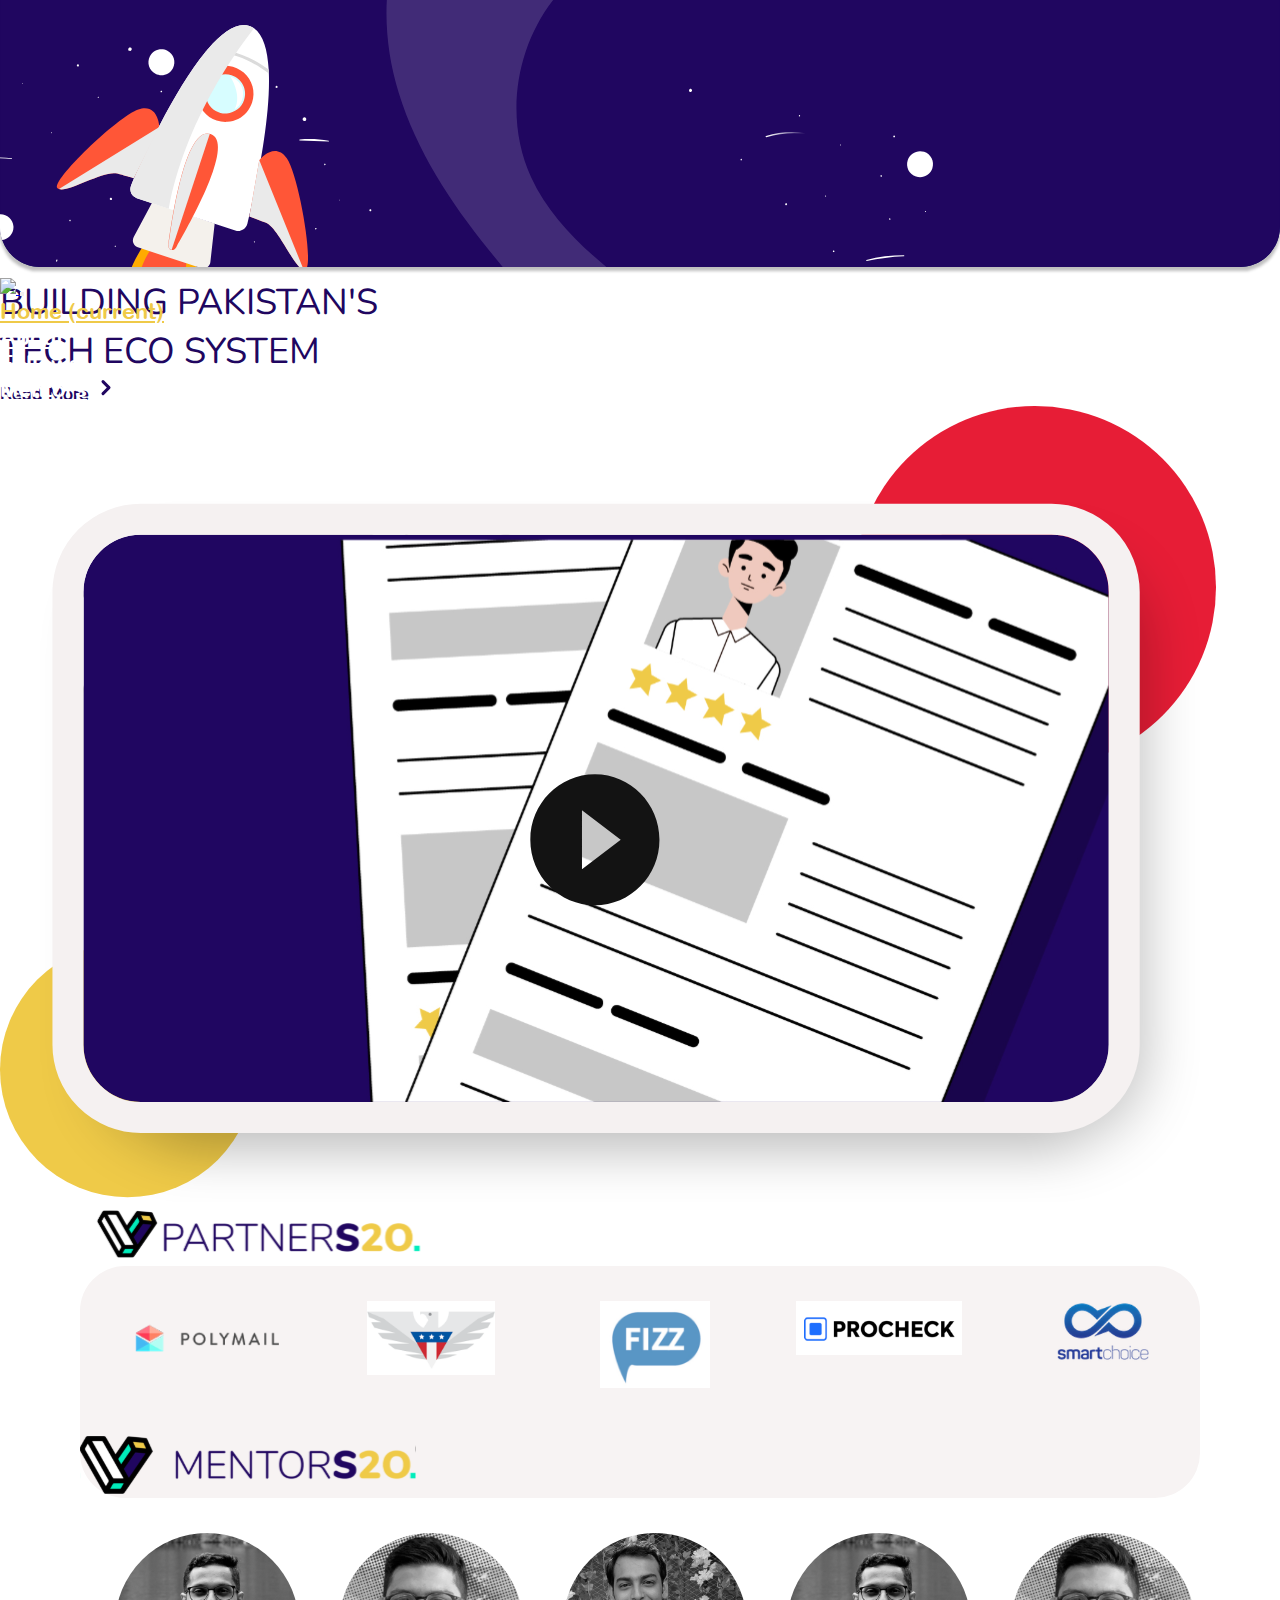
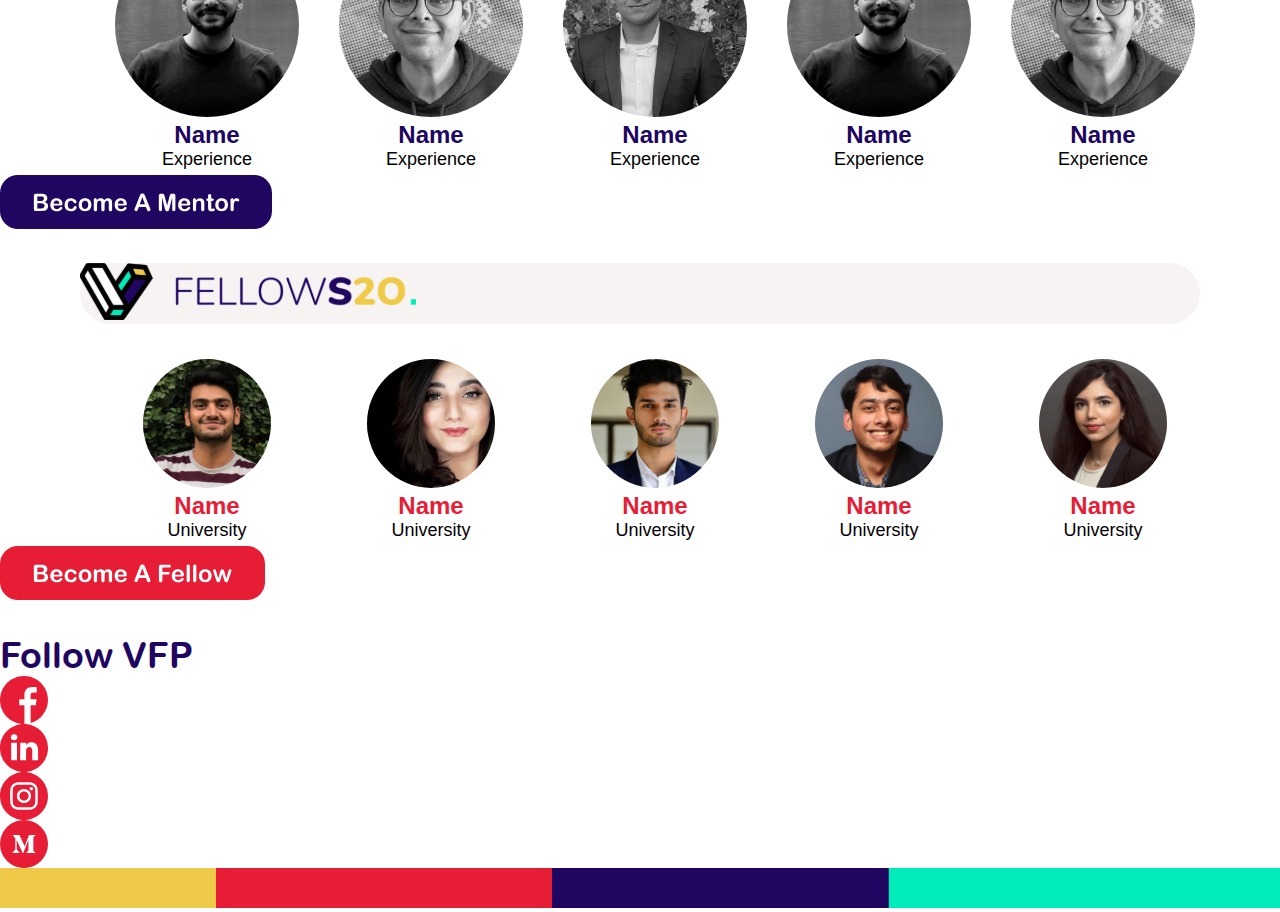
==== commit 0bf94423: "partners" ====
--- a/index.html
+++ b/index.html
@@ -238,7 +238,7 @@
         <div class="container mt-5 pb-4">
           <div class="row pt-lg-5 pt-4">
             <div class="col">
-              <img src="images/partners.svg" class="d-flex img-fluid" id="partnerSVG" style = "margin: 0 auto;" alt="">
+              <img src="images/partners/partners.svg" class="d-flex img-fluid" id="partnerSVG" style = "margin: 0 auto;" alt="">
             </div>
           </div>
         	<div class="row pt-lg-4 pt-0 px-lg-0 px-3">
@@ -252,38 +252,124 @@
                                 <p>50% off</p>
                             </div>
                         </div> -->
-                        <div class="item">
-                            <div class="pad15">
-                              <img src="images/partner1.svg" style = "width:70%" alt="">
-
-                            </div>
-                        </div>
-                        <div class="item">
-                            <div class="pad15">
-                              <img src="images/partner2.svg" style = "width:70%" alt="">
-                            </div>
-                        </div>
-                        <div class="item">
-                            <div class="pad15">
-                              <img src="images/partner3.svg" style = "width:70%" alt="">
-                            </div>
-                        </div>
-                        <div class="item">
-                            <div class="pad15">
-                              <img src="images/partner4.svg" style = "width:70%" alt="">
-                            </div>
-                        </div>
-                        <div class="item">
-                            <div class="pad15">
-                              <img src="images/partner5.svg" style = "width:70%" alt="">
-                            </div>
-                        </div>
-                        <div class="item">
-                            <div class="pad15">
-                              <img src="images/partner1.svg" style = "width:70%" alt="">
-
-                            </div>
-                        </div>
+
+                        <div class="item">
+                          <div class="pad15 pt-3">
+                            <img src="images/partners/partner16.png" style = "width:100%" alt="">
+                          </div>
+                        </div>
+
+                        <div class="item">
+                          <div class="pad15 pt-3">
+                            <img src="images/partners/partner17.png" style = "width:70%" alt="">
+                          </div>
+                        </div>
+
+                        <div class="item">
+                          <div class="pad15 pt-3">
+                            <img src="images/partners/partner18.png" style = "width:60%" alt="">
+                          </div>
+                        </div>
+
+                        <div class="item">
+                          <div class="pad15 pt-4">
+                            <img src="images/partners/partner8.png" style = "width:90%" alt="">
+                          </div>
+                        </div>
+                        <div class="item">
+                          <div class="pad15 pt-4">
+                            <img src="images/partners/partner9.png" style = "width:50%" alt="">
+                          </div>
+                        </div>
+
+                        <div class="item">
+                          <div class="pad15 pt-3">
+                            <img src="images/partners/partner19.png" style = "width:100%" alt="">
+                          </div>
+                        </div>
+
+
+                        <div class="item">
+                            <div class="pad15">
+                              <img src="images/partners/partner1.svg" style = "width:70%" alt="">
+
+                            </div>
+                        </div>
+                        
+                        <div class="item">
+                            <div class="pad15">
+                              <img src="images/partners/partner2.svg" style = "width:70%" alt="">
+                            </div>
+                        </div>
+                        <div class="item">
+                            <div class="pad15">
+                              <img src="images/partners/partner3.svg" style = "width:70%" alt="">
+                            </div>
+                        </div>
+                        <div class="item">
+                            <div class="pad15">
+                              <img src="images/partners/partner4.svg" style = "width:70%" alt="">
+                            </div>
+                        </div>
+                        <div class="item">
+                            <div class="pad15">
+                              <img src="images/partners/partner5.svg" style = "width:70%" alt="">
+                            </div>
+                        </div>
+                        <div class="item">
+                            <div class="pad15">
+                              <img src="images/partners/partner6.png" style = "width:60%"  alt="">
+
+                            </div>
+                        </div>
+
+                        <div class="item">
+                          <div class="pad15">
+                            <img src="images/partners/partner7.png"  alt="">
+
+                          </div>
+                      </div>
+
+                      
+
+                      <div class="item">
+                        <div class="pad15">
+                          <img src="images/partners/partner10.png" style = "width:40%" alt="">
+                        </div>
+                    </div>
+
+                    <div class="item">
+                      <div class="pad15">
+                        <img src="images/partners/partner11.png" style = "width:50%" alt="">
+                      </div>
+                    </div>
+
+                    <div class="item">
+                      <div class="pad15 pt-4">
+                        <img src="images/partners/partner12.png" style = "width:100%" alt="">
+                      </div>
+                    </div>
+
+                    <div class="item">
+                      <div class="pad15 pt-3">
+                        <img src="images/partners/partner13.png" style = "width:80%" alt="">
+                      </div>
+                  </div>
+
+                  <div class="item">
+                    <div class="pad15 pt-2">
+                      <img src="images/partners/partner14.png" style = "width:70%" alt="">
+                    </div>
+                </div>
+
+
+                <div class="item">
+                  <div class="pad15">
+                    <img src="images/partners/partner15.png" style = "width:100%" alt="">
+                  </div>
+              </div>
+
+
                     </div>
                     <button class="btn leftLst">
                       <i class="fa fa-chevron-left"></i>
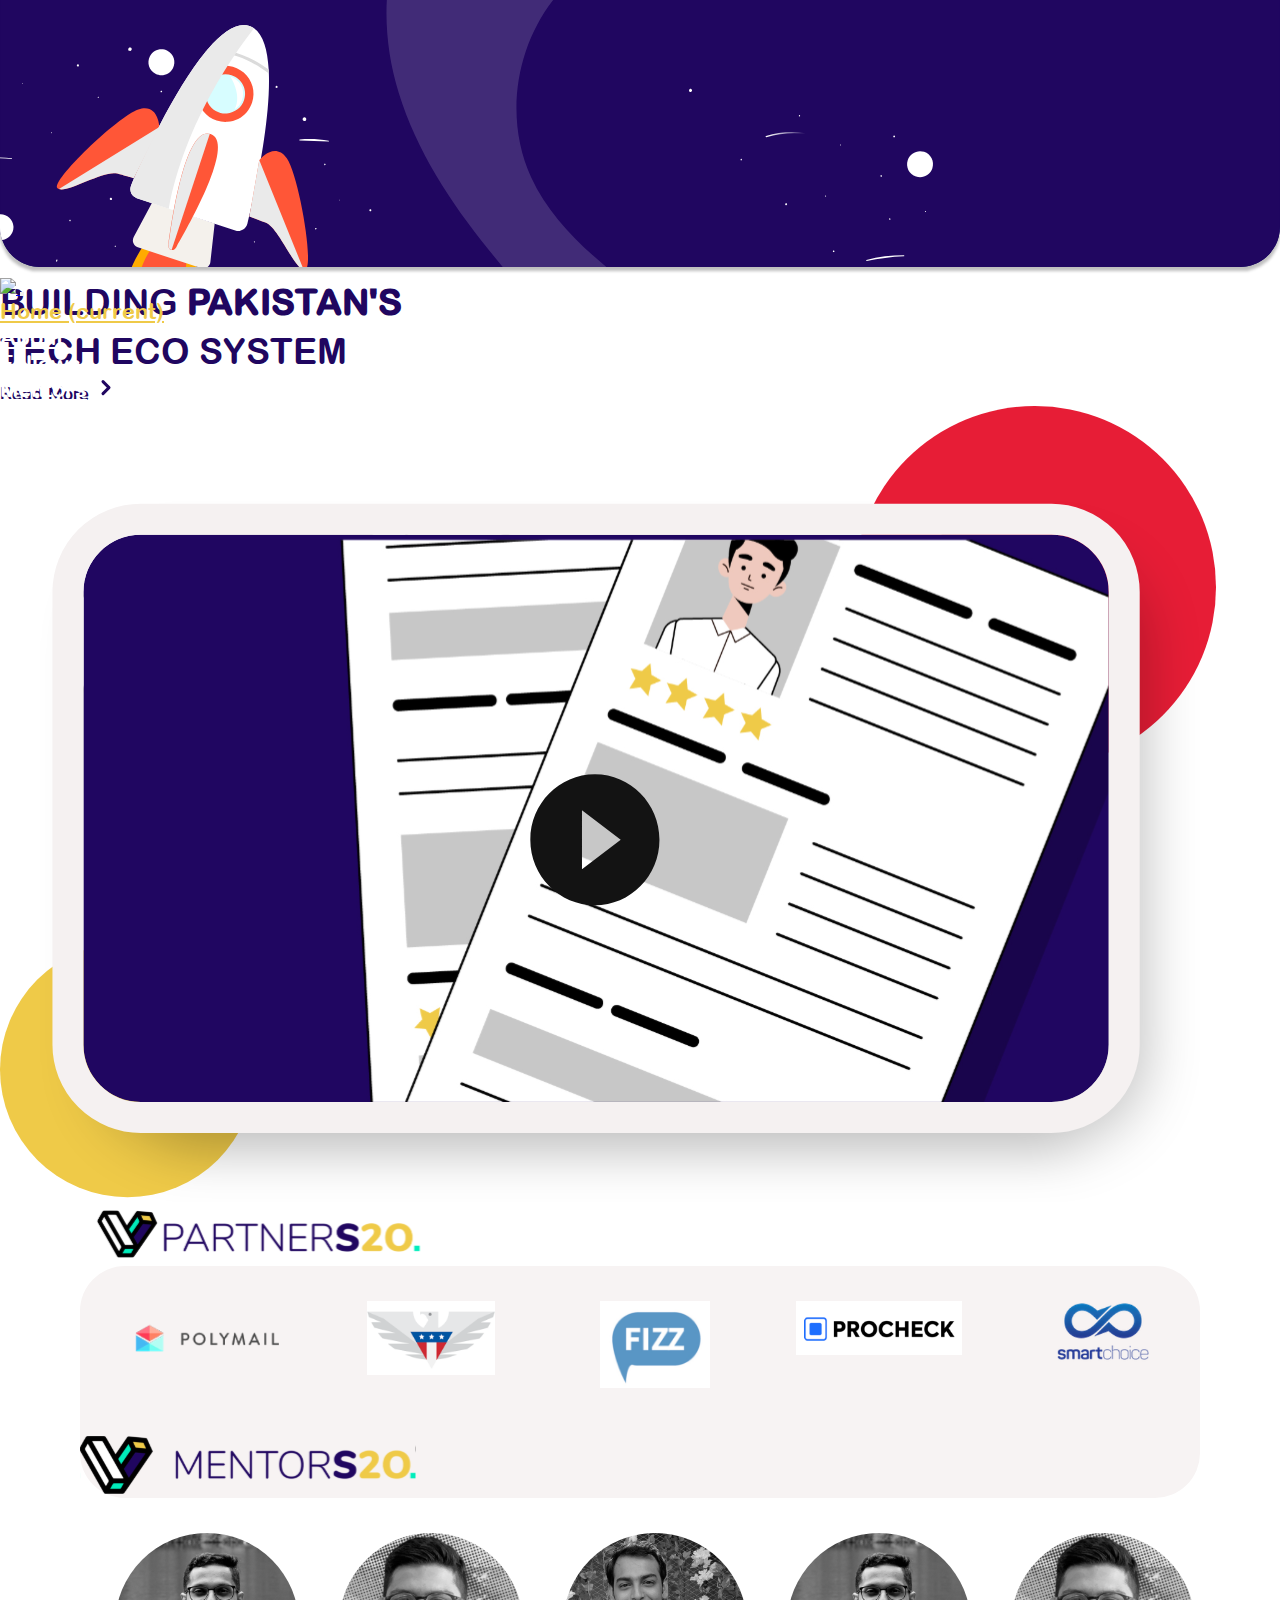
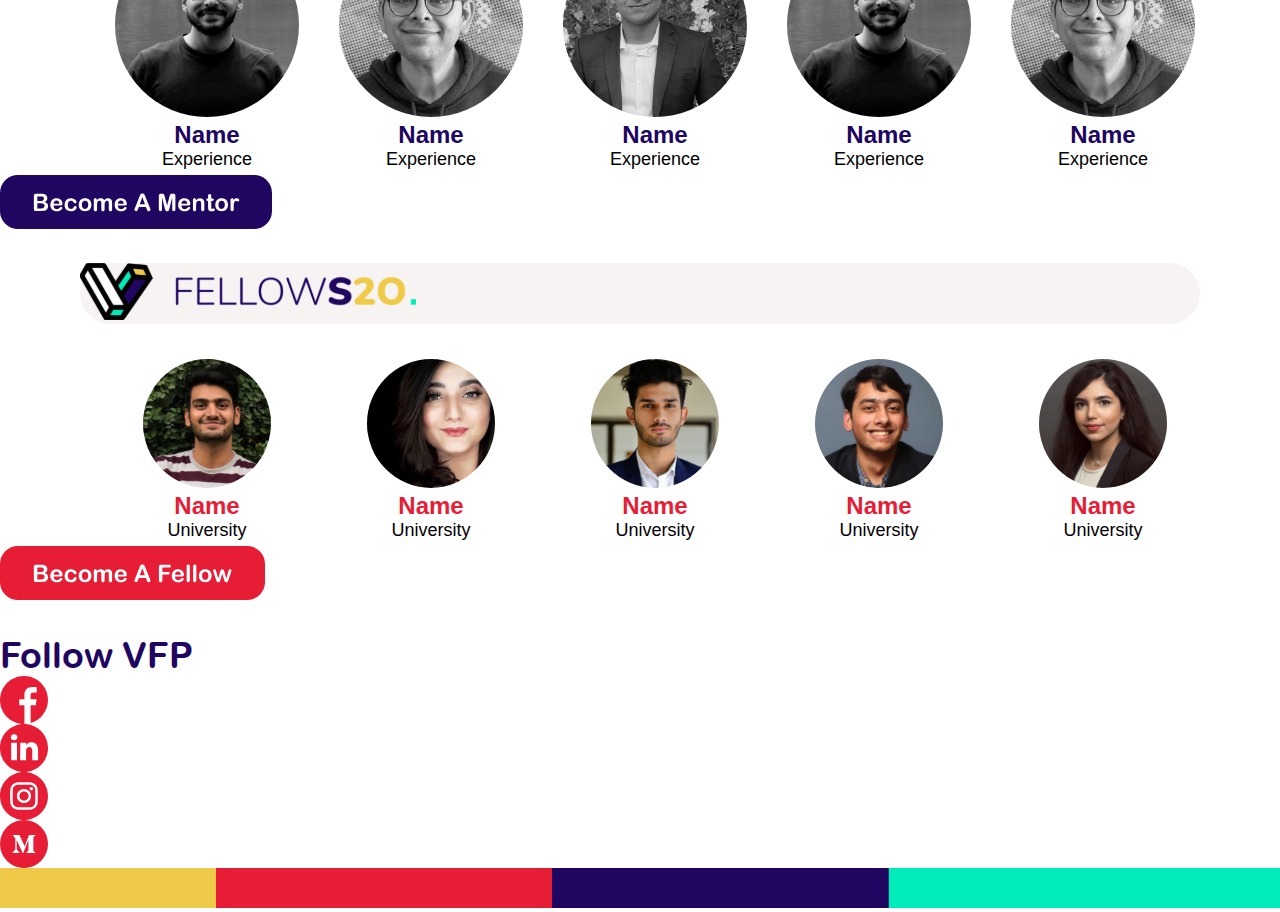
==== commit 81fd22ad: "mentors/fellows" ====
--- a/index.html
+++ b/index.html
@@ -144,10 +144,17 @@
               </div> -->
               <div class = "row pt-4 pl-2 d-flex justify-content-center justify-content-lg-start">
                 <p class = "Building">
-                  BUILDING <span class = "Pakistan">PAKISTAN'S</span>
-                  <br />
+                  BUILDING 
+               
+               
+                  <span class = "Pakistan"><b>PAKISTAN'S</b></span>
+                  <br/>
+                  
                   TECH ECO SYSTEM
                 </p>
+
+                  
+                
               </div>
               <div class = "row pl-2 d-flex justify-content-center justify-content-lg-start">
                 <a href="#" class = "Read_More">
--- a/css/indexStyle.css
+++ b/css/indexStyle.css
@@ -76,14 +76,19 @@
 
 
 .Building{
-  /* font-family: Arial_Rounded_MT_Bold; */
-  font-family: 'Nunito', sans-serif;
-  font-weight: 0px;
+  font-family: Arial_Rounded_MT_Bold;
+  /* font-family: 'Nunito', sans-serif; */
   font-size: 36px;
   line-height: 49px;
   color: #200660;
-}
+  font-weight: lighter;
+}
+
+
 .Pakistan{
+  font-size: 36px;
+  font-weight: 400;
+  line-height: 49px;
   color: #200660;
   
 }
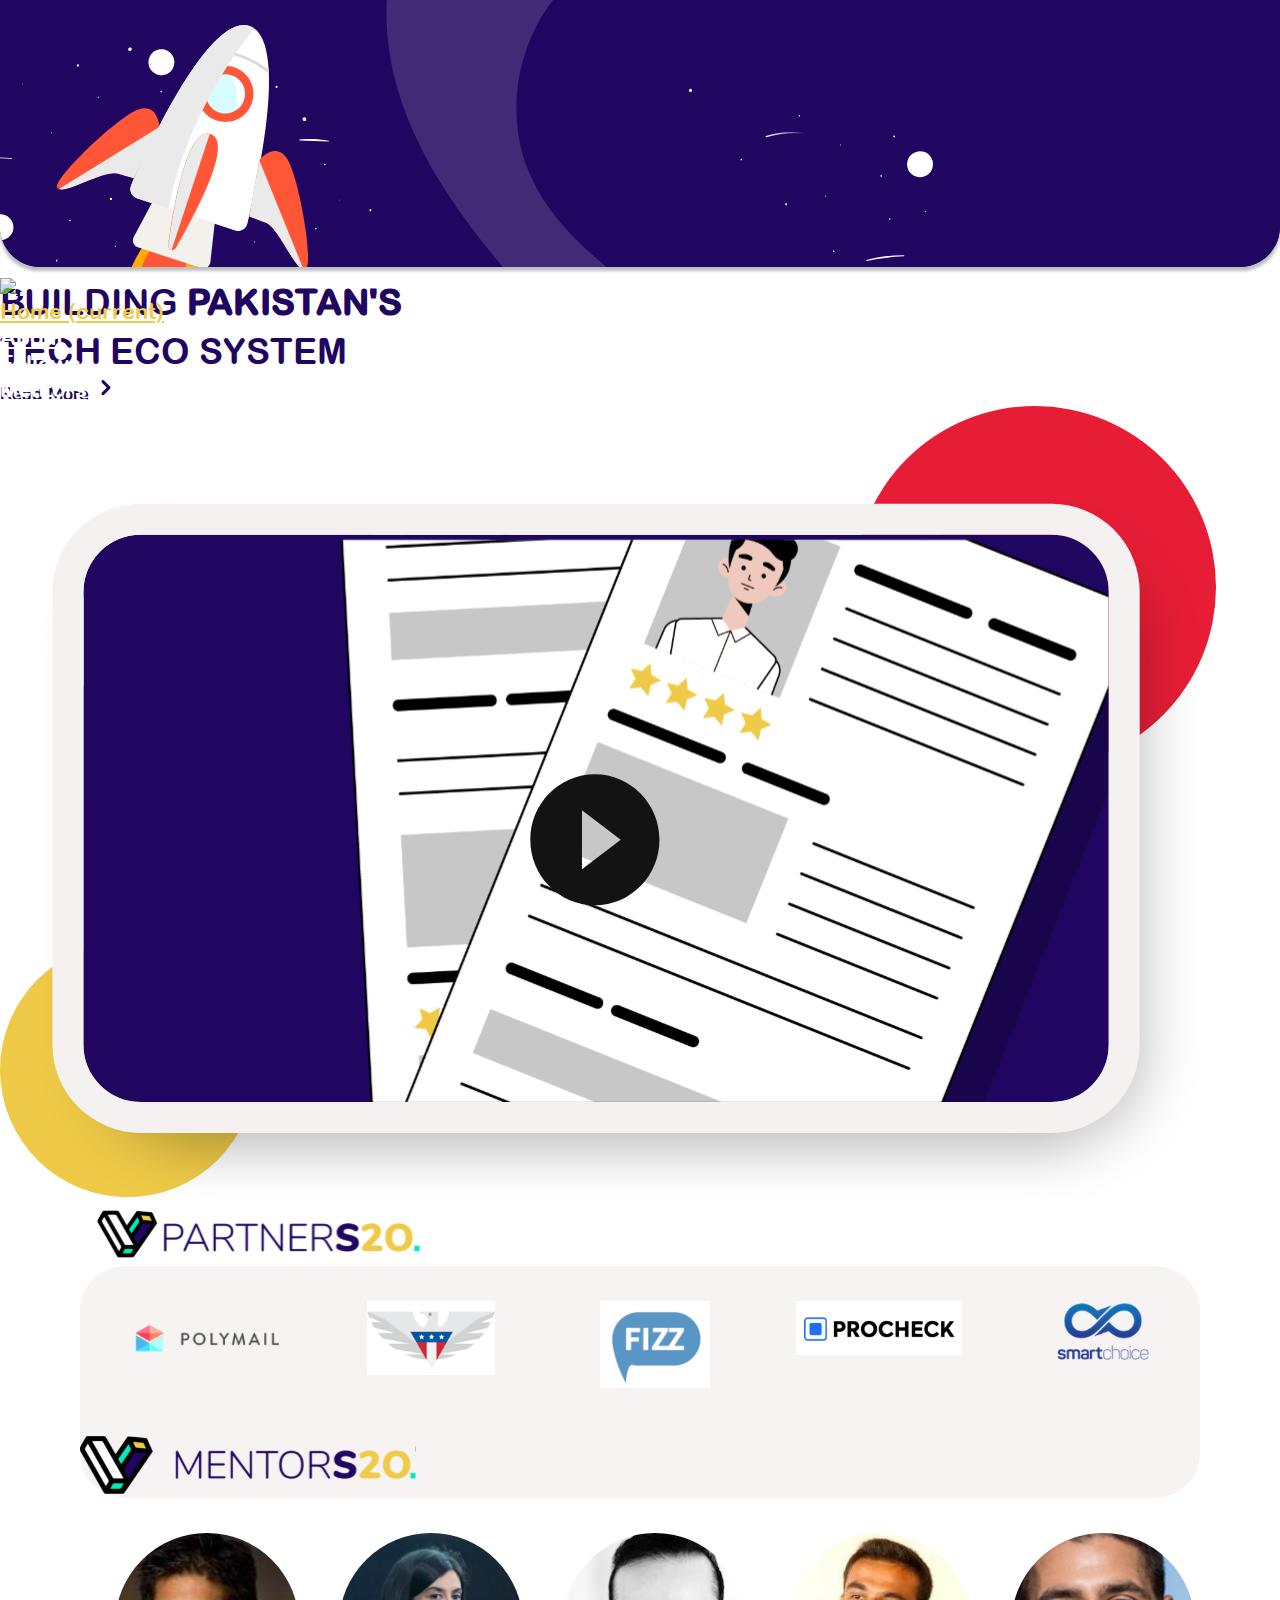
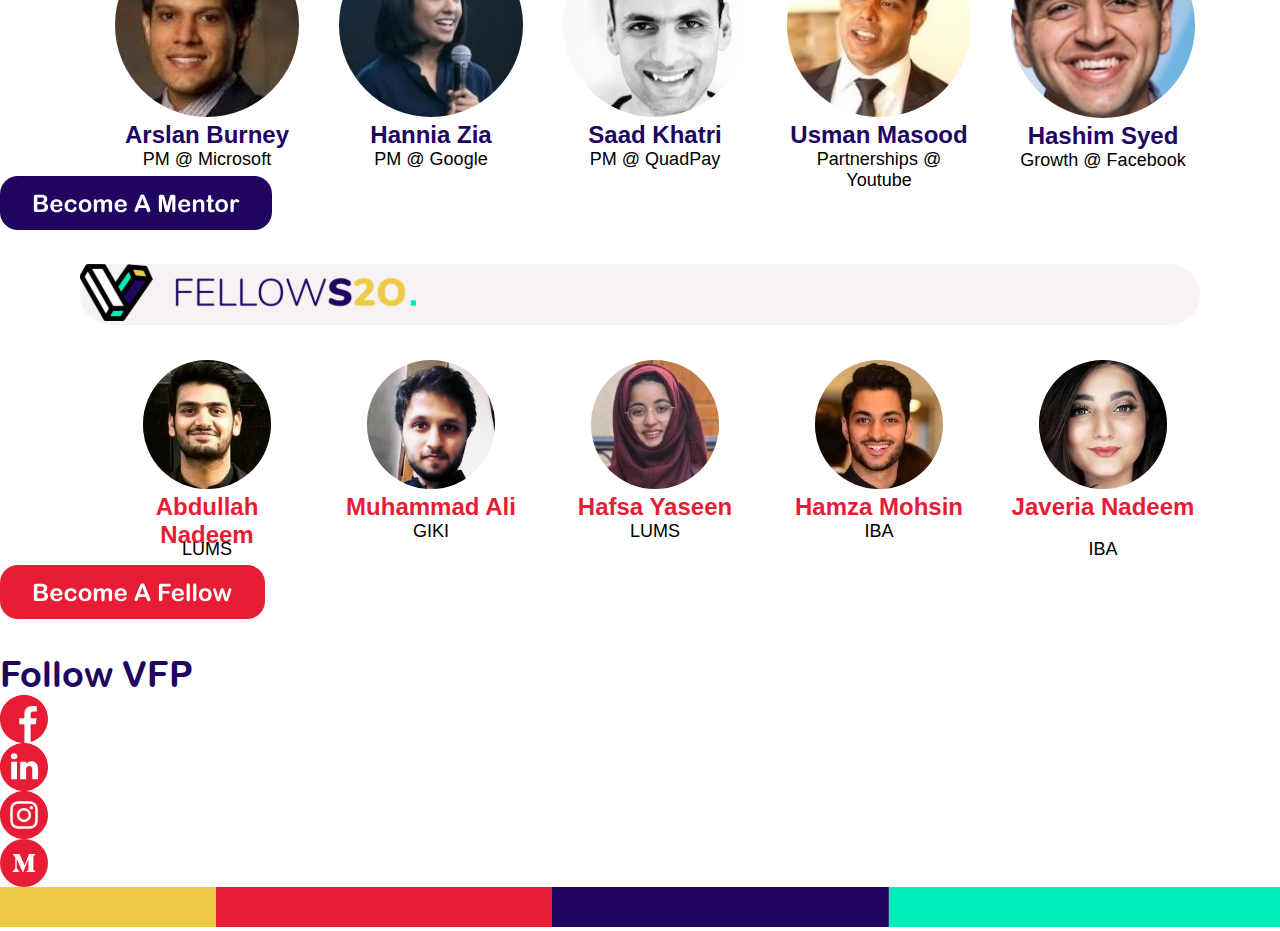
==== commit 23f69b0f: "fellows/mentors landing" ====
--- a/index.html
+++ b/index.html
@@ -409,50 +409,89 @@
                         </div> -->
                         <div class="item">
                             <div class="pad15">
-                              <img src="images/mentor1.svg" style = "width:100%" alt="">
-                              <h1 class="text-center card-title mentorTitle">Name</h1>
-                              <p class="text-center card-desc">Experience</p>
-                            </div>
-                        </div>
-                        <div class="item">
-                            <div class="pad15">
-                              <img src="images/mentor2.svg" style = "width:100%" alt="">
-                              <h1 class="text-center card-title mentorTitle">Name</h1>
-                              <p class="text-center card-desc">Experience</p>
-
-                            </div>
-                        </div>
-                        <div class="item">
-                            <div class="pad15">
-                              <img src="images/mentor3.svg" style = "width:100%" alt="">
-                              <h1 class="text-center card-title mentorTitle">Name</h1>
-                              <p class="text-center card-desc">Experience</p>
-
-                            </div>
-                        </div>
-                        <div class="item">
-                            <div class="pad15">
-                              <img src="images/mentor1.svg" style = "width:100%" alt="">
-                              <h1 class="text-center card-title mentorTitle">Name</h1>
-                              <p class="text-center card-desc">Experience</p>
-
-                            </div>
-                        </div>
-                        <div class="item">
-                            <div class="pad15">
-                              <img src="images/mentor2.svg" style = "width:100%" alt="">
-                              <h1 class="text-center card-title mentorTitle">Name</h1>
-                              <p class="text-center card-desc">Experience</p>
-
-                            </div>
-                        </div>
-                        <div class="item">
-                            <div class="pad15">
-                              <img src="images/mentor1.svg" style = "width:100%" alt="">
-                              <h1 class="text-center card-title mentorTitle">Name</h1>
-                              <p class="text-center card-desc">Experience</p>
-                            </div>
-                        </div>
+                              <img src="images/mentorsLanding/SAB.jpeg" style = "width:100%; border-radius: 50%; " alt="">
+                              <h1 class="text-center card-title mentorTitle">Arslan Burney</h1>
+                              <p class="text-center card-desc">PM @ Microsoft</p>
+                            </div>
+                        </div>
+                        <div class="item">
+                          <div class="pad15">
+                            <img src="images/mentorsLanding/HZ.jpeg" style = "width:100%; border-radius: 50%;" alt="">
+                            <h1 class="text-center card-title mentorTitle">Hannia Zia</h1>
+                            <p class="text-center card-desc">PM @ Google</p>
+                          </div>
+                        </div>
+
+                        <div class="item">
+                          <div class="pad15">
+                            <img src="images/mentorsLanding/SK.jpeg" style = "width:100%; border-radius: 50%;" alt="">
+                            <h1 class="text-center card-title mentorTitle">Saad Khatri</h1>
+                            <p class="text-center card-desc">PM @ QuadPay</p>
+                          </div>
+                        </div>
+
+                        <div class="item">
+                          <div class="pad15">
+                            <img src="images/mentorsLanding/UM.jpeg" style = "width:100%; border-radius: 50%;" alt="">
+                            <h1 class="text-center card-title mentorTitle">Usman Masood </h1>
+                            <p class="text-center card-desc">Partnerships @ Youtube</p>
+                          </div>
+                        </div>
+
+                        <div class="item">
+                          <div class="pad15">
+                            <img src="images/mentorsLanding/HS.png" style = "width:100%; border-radius: 50%;" alt="">
+                            <h1 class="text-center card-title mentorTitle">Hashim Syed  </h1>
+                            <p class="text-center card-desc">Growth @ Facebook</p>
+                          </div>
+                        </div>
+
+          
+
+                        <div class="item">
+                          <div class="pad15">
+                            <img src="images/mentorsLanding/SJ.jpeg" style = "width:100%; border-radius: 50%;" alt="">
+                            <h1 class="text-center card-title mentorTitle">Saif Jilani</h1>
+                            <p class="text-center card-desc">SWE @ Amazon</p>
+                          </div>
+                        </div>
+
+                    <div class="item">
+                        <div class="pad15">
+                          <img src="images/mentorsLanding/MA.jpeg" style = "width:100%; border-radius: 50%;" alt="">
+                          <h1 class="text-center card-title mentorTitle"> Muneeb Ahmad </h1>
+                          <p class="text-center card-desc">SWE @ Thanx</p>
+
+                        </div>
+                    </div>
+
+
+                        <div class="item">
+                            <div class="pad15">
+                              <img src="images/mentorsLanding/MZ.png" style = "width:100%; border-radius: 50%;" alt="">
+                              <h1 class="text-center card-title mentorTitle">Mustafa Zaffer</h1>
+                              <p class="text-center card-desc">Global Ops @ Facebook</p>
+
+                            </div>
+                        </div>
+                        
+                        
+                        <div class="item">
+                            <div class="pad15">
+                              <img src="images/mentorsLanding/SH.jpeg" style = "width:100%; border-radius: 50%;" alt="">
+                              <h1 class="text-center card-title mentorTitle">Saad Hirani</h1>
+                              <p class="text-center card-desc"> Strat Fin @ Samsara</p>
+                            </div>
+                        </div>
+                        <div class="item">
+                          <div class="pad15">
+                            <img src="images/mentorsLanding/SZ.png" style = "width:100%; border-radius: 50%;" alt="">
+                            <h1 class="text-center card-title mentorTitle">Samee Zahid</h1>
+                            <p class="text-center card-desc">SWE @ Google</p>
+
+                          </div>
+                      </div>
+
                     </div>
                     <button class="btn leftLst">
                       <i class="fa fa-chevron-left"></i>
@@ -483,60 +522,134 @@
         	<div class="row pt-sm-2 pt-lg-5 pt-md-5">
         		<div class="MultiCarousel fellowsMultiCarousel" data-items="1,3,5,6" data-slide="1" id="MultiCarousel"  data-interval="1000">
                     <div class="MultiCarousel-inner">
-                        <!-- <div class="item">
-                            <div class="pad15">
-                                <p class="lead">Multi Item Carousel</p>
-                                <p>₹ 1</p>
-                                <p>₹ 6000</p>
-                                <p>50% off</p>
-                            </div>
-                        </div> -->
-                        <div class="item">
-                            <div class="pad15">
-                              <img src="images/fellow1.svg" style = "width:70%" alt="">
-                              <h1 class="text-center card-title fellowsTitle">Name</h1>
-                              <p class="text-center card-desc">University</p>
-                            </div>
-                        </div>
-                        <div class="item">
-                            <div class="pad15">
-                              <img src="images/fellow2.svg" style = "width:70%" alt="">
-                              <h1 class="text-center card-title fellowsTitle">Name</h1>
-                              <p class="text-center card-desc">University</p>
-
-                            </div>
-                        </div>
-                        <div class="item">
-                            <div class="pad15">
-                              <img src="images/fellow3.svg" style = "width:70%" alt="">
-                              <h1 class="text-center card-title fellowsTitle">Name</h1>
-                              <p class="text-center card-desc">University</p>
-
-                            </div>
-                        </div>
-                        <div class="item">
-                            <div class="pad15">
-                              <img src="images/fellow4.svg" style = "width:70%" alt="">
-                              <h1 class="text-center card-title fellowsTitle">Name</h1>
-                              <p class="text-center card-desc">University</p>
-
-                            </div>
-                        </div>
-                        <div class="item">
-                            <div class="pad15">
-                              <img src="images/fellow5.svg" style = "width:70%" alt="">
-                              <h1 class="text-center card-title fellowsTitle">Name</h1>
-                              <p class="text-center card-desc">University</p>
-
-                            </div>
-                        </div>
-                        <div class="item">
-                            <div class="pad15">
-                              <img src="images/fellow1.svg" style = "width:70%" alt="">
-                              <h1 class="text-center card-title fellowsTitle">Name</h1>
-                              <p class="text-center card-desc">University</p>
-                            </div>
-                        </div>
+      
+                        <div class="item">
+                            <div class="pad15">
+                              <img src="images/fellowsLanding/AN.jpeg" style = "width:70%; border-radius: 50%;" alt="">
+                              <h1 class="text-center card-title fellowsTitle">Abdullah Nadeem</h1>
+                              <br>
+                              <p class="text-center card-desc">LUMS</p>
+                            </div>
+                        </div>
+                        <div class="item">
+                            <div class="pad15">
+                              <img src="images/fellowsLanding/AliSafdar.jpeg" style = "width:70% ; border-radius: 50%;" alt="">
+                              <h1 class="text-center card-title fellowsTitle">Muhammad Ali</h1>
+                              <p class="text-center card-desc">GIKI</p>
+
+                            </div>
+                        </div>
+                        
+                        <div class="item">
+                            <div class="pad15">
+                              <img src="images/fellowsLanding/HY.jpeg" style = "width:70%; border-radius: 50%;" alt="">
+                              <h1 class="text-center card-title fellowsTitle">Hafsa Yaseen</h1>
+                              <p class="text-center card-desc">LUMS</p>
+
+                            </div>
+                        </div>
+                        <div class="item">
+                            <div class="pad15">
+                              <img src="images/fellowsLanding/HM.jpeg" style = "width:70%; border-radius: 50%;" alt="">
+                              <h1 class="text-center card-title fellowsTitle">Hamza Mohsin</h1>
+                              <p class="text-center card-desc">IBA</p>
+
+                            </div>
+                        </div>
+                       
+                        <div class="item">
+                          <div class="pad15">
+                            <img src="images/fellowsLanding/JN.jpeg" style = "width:70% ; border-radius: 50%;" alt="">
+                            <h1 class="text-center card-title fellowsTitle">Javeria Nadeem</h1> <br>
+                            <p class="text-center card-desc">IBA</p>
+
+                          </div>
+                      </div>
+                      <div class="item">
+                          <div class="pad15">
+                            <img src="images/fellowsLanding/KT.jpeg" style = "width:70%; border-radius: 50%;" alt="">
+                            <h1 class="text-center card-title fellowsTitle">Kayhan Tejani</h1>
+                            <p class="text-center card-desc">York</p>
+
+                          </div>
+                      </div>
+                      <div class="item">
+                          <div class="pad15">
+                            <img src="images/fellowsLanding/AS.jpeg" style = "width:70%; border-radius: 50%;" alt="">
+                            <h1 class="text-center card-title fellowsTitle">Adil Shahid</h1>
+                            <p class="text-center card-desc">LUMS</p>
+
+                          </div>
+                      </div>
+                      <div class="item">
+                          <div class="pad15">
+                            <img src="images/fellowsLanding/MAK.jpeg" style = "width:70%; border-radius: 50%;" alt="">
+                            <h1 class="text-center card-title fellowsTitle">Ali Khan</h1>
+                            <p class="text-center card-desc">IBA</p>
+
+                          </div>
+                      </div>
+                      <div class="item">
+                          <div class="pad15">
+                            <img src="images/fellowsLanding/AK.jpeg" style = "width:70%; border-radius: 50%;" alt="">
+                            <h1 class="text-center card-title fellowsTitle">Ayub Khatri</h1>
+                            <p class="text-center card-desc">LUMS</p>
+                          </div>
+                      </div>
+                      <div class="item">
+                        <div class="pad15">
+                          <img src="images/fellowsLanding/PP.jpeg" style = "width:70% ; border-radius: 50%;" alt="">
+                          <h1 class="text-center card-title fellowsTitle">Piyari Paienjton</h1>
+                          <p class="text-center card-desc">METU</p>
+
+                        </div>
+                    </div>
+                    <div class="item">
+                        <div class="pad15">
+                          <img src="images/fellowsLanding/QA.jpeg" style = "width:70%; border-radius: 50%;" alt="">
+                          <h1 class="text-center card-title fellowsTitle">Qira Ahmad</h1>
+                          <p class="text-center card-desc">FAST</p>
+
+                        </div>
+                    </div>
+                    <div class="item">
+                        <div class="pad15">
+                          <img src="images/fellowsLanding/UAK.jpeg" style = "width:70%; border-radius: 50%;" alt="">
+                          <h1 class="text-center card-title fellowsTitle">Ushna Arshad</h1>
+                          <p class="text-center card-desc">Richmond</p>
+
+                        </div>
+                    </div>
+                    <div class="item">
+                        <div class="pad15">
+                          <img src="images/fellowsLanding/AliSafdar.jpeg" style = "width:70%; border-radius: 50%;" alt="">
+                          <h1 class="text-center card-title fellowsTitle">Omer Imran</h1>
+                          <p class="text-center card-desc">LUMS</p>
+
+                        </div>
+                    </div>
+                    <div class="item">
+                        <div class="pad15">
+                          <img src="images/fellowsLanding/AliSafdar.jpeg" style = "width:70%; border-radius: 50%;" alt="">
+                          <h1 class="text-center card-title fellowsTitle">Maria Asif</h1>
+                          <p class="text-center card-desc">LUMS</p>
+                        </div>
+                    </div>
+                    <div class="item">
+                      <div class="pad15">
+                        <img src="images/fellowsLanding/AliSafdar.jpeg" style = "width:70%; border-radius: 50%;" alt="">
+                        <h1 class="text-center card-title fellowsTitle"> Afnan Anwar</h1>
+                        <p class="text-center card-desc">LUMS</p>
+
+                      </div>
+                  </div>
+                  <div class="item">
+                    <div class="pad15">
+                      <img src="images/fellowsLanding/AliSafdar.jpeg" style = "width:70%; border-radius: 50%;" alt="">
+                      <h1 class="text-center card-title fellowsTitle">Haseeb-ur-Rehman</h1><br>
+                      <p class="text-center card-desc">LUMS</p>
+                    </div>
+                </div>
                     </div>
                     <button class="btn leftLst">
                       <i class="fa fa-chevron-left"></i>
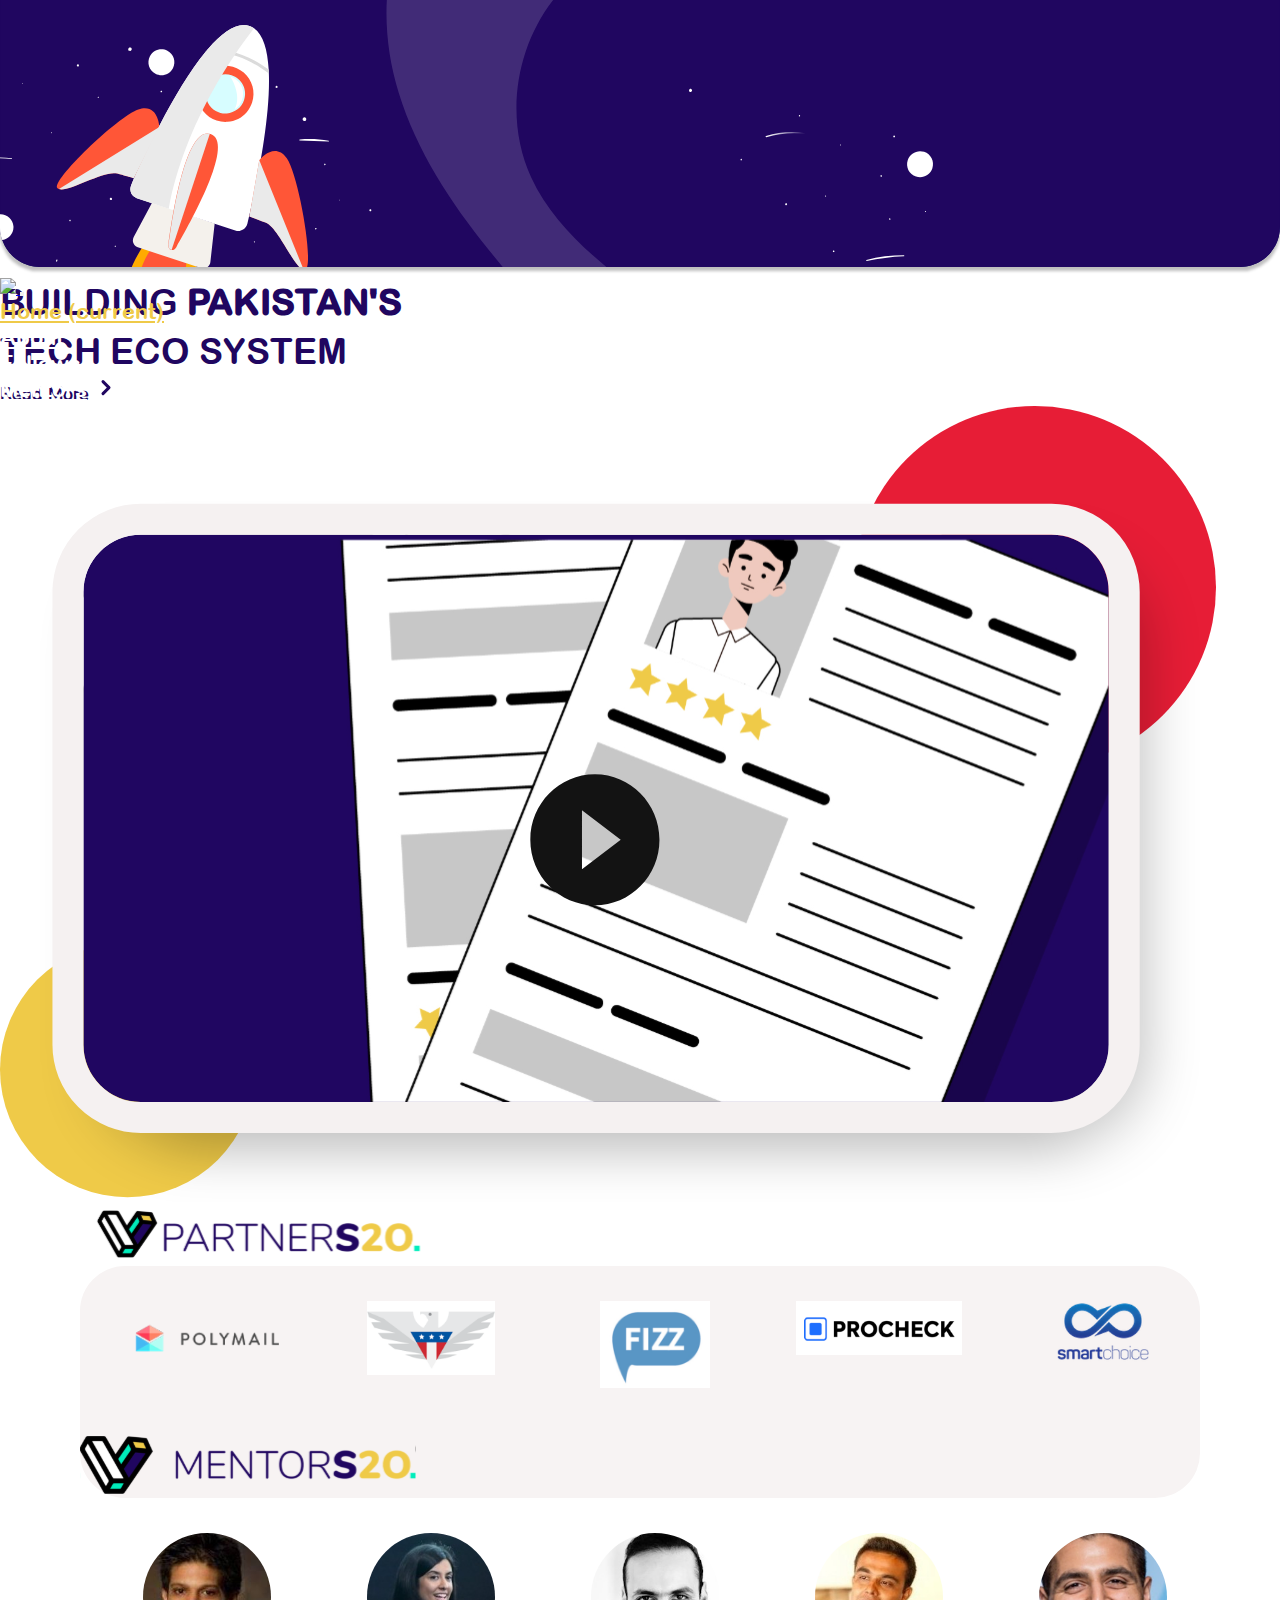
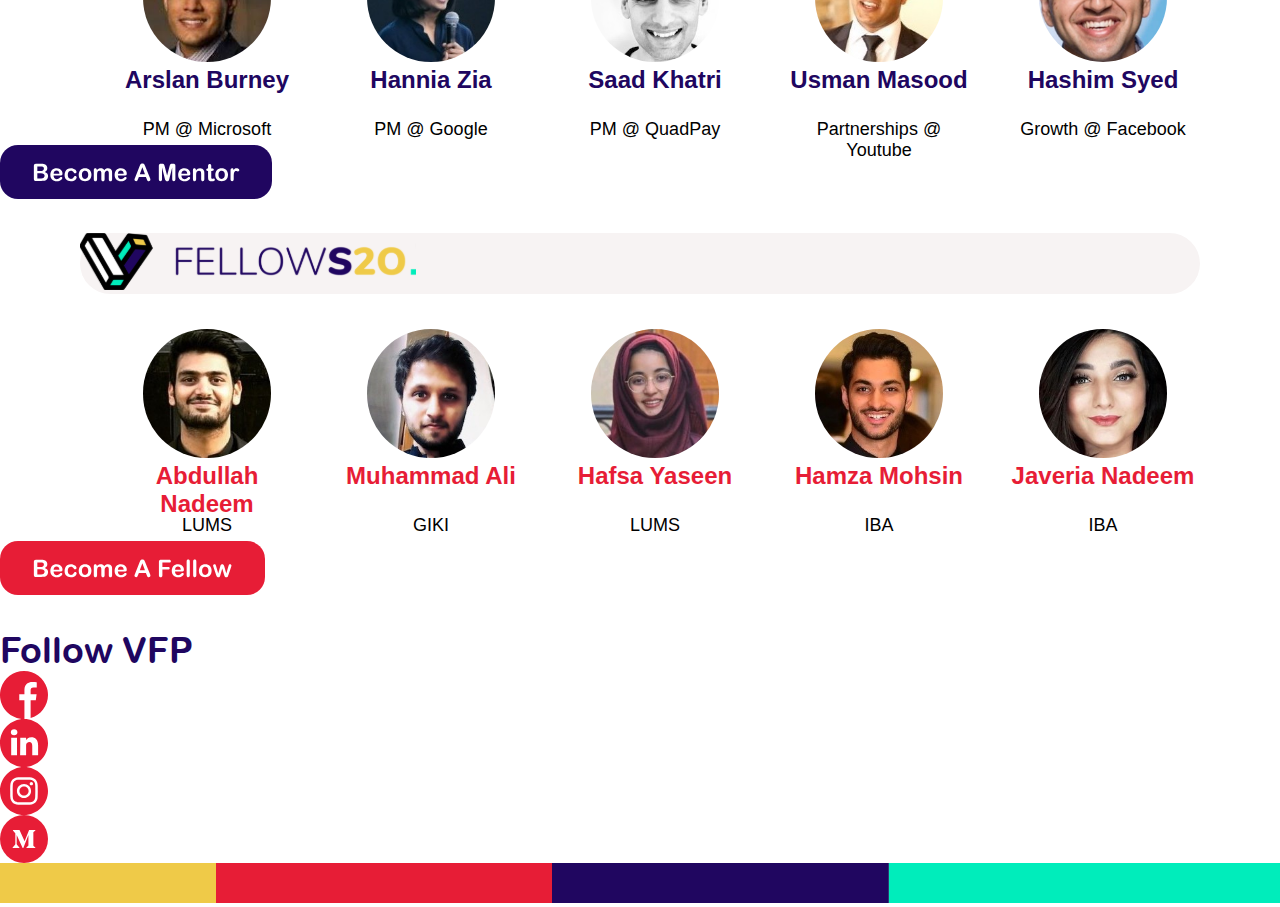
==== commit 5dd7d401: "carousel responsiveness fix urghbhgh" ====
--- a/index.html
+++ b/index.html
@@ -144,17 +144,17 @@
               </div> -->
               <div class = "row pt-4 pl-2 d-flex justify-content-center justify-content-lg-start">
                 <p class = "Building">
-                  BUILDING 
-               
-               
+                  BUILDING
+
+
                   <span class = "Pakistan"><b>PAKISTAN'S</b></span>
                   <br/>
-                  
+
                   TECH ECO SYSTEM
                 </p>
 
-                  
-                
+
+
               </div>
               <div class = "row pl-2 d-flex justify-content-center justify-content-lg-start">
                 <a href="#" class = "Read_More">
@@ -249,7 +249,7 @@
             </div>
           </div>
         	<div class="row pt-lg-4 pt-0 px-lg-0 px-3">
-        		<div class="MultiCarousel" data-items="1,3,5,6" data-slide="1" id="MultiCarousel"  data-interval="1000">
+        		<div class="MultiCarousel" data-items="1,2,5,5" data-slide="1" id="MultiCarousel"  data-interval="1000">
                     <div class="MultiCarousel-inner">
                         <!-- <div class="item">
                             <div class="pad15">
@@ -302,7 +302,7 @@
 
                             </div>
                         </div>
-                        
+
                         <div class="item">
                             <div class="pad15">
                               <img src="images/partners/partner2.svg" style = "width:70%" alt="">
@@ -337,7 +337,7 @@
                           </div>
                       </div>
 
-                      
+
 
                       <div class="item">
                         <div class="pad15">
@@ -397,7 +397,7 @@
             </div>
           </div>
         	<div class="row pt-lg-5 pt-md-5 pt-sm-2">
-        		<div class="MultiCarousel" data-items="1,3,5,6" data-slide="1" id="MultiCarousel"  data-interval="1000">
+        		<div class="MultiCarousel" data-items="1,2,5,5" data-slide="1" id="MultiCarousel"  data-interval="1000">
                     <div class="MultiCarousel-inner">
                         <!-- <div class="item">
                             <div class="pad15">
@@ -409,14 +409,14 @@
                         </div> -->
                         <div class="item">
                             <div class="pad15">
-                              <img src="images/mentorsLanding/SAB.jpeg" style = "width:100%; border-radius: 50%; " alt="">
+                              <img src="images/mentorsLanding/SAB.jpeg" style = "width:70%; border-radius: 50%; " alt="">
                               <h1 class="text-center card-title mentorTitle">Arslan Burney</h1>
                               <p class="text-center card-desc">PM @ Microsoft</p>
                             </div>
                         </div>
                         <div class="item">
                           <div class="pad15">
-                            <img src="images/mentorsLanding/HZ.jpeg" style = "width:100%; border-radius: 50%;" alt="">
+                            <img src="images/mentorsLanding/HZ.jpeg" style = "width:70%; border-radius: 50%;" alt="">
                             <h1 class="text-center card-title mentorTitle">Hannia Zia</h1>
                             <p class="text-center card-desc">PM @ Google</p>
                           </div>
@@ -424,7 +424,7 @@
 
                         <div class="item">
                           <div class="pad15">
-                            <img src="images/mentorsLanding/SK.jpeg" style = "width:100%; border-radius: 50%;" alt="">
+                            <img src="images/mentorsLanding/SK.jpeg" style = "width:70%; border-radius: 50%;" alt="">
                             <h1 class="text-center card-title mentorTitle">Saad Khatri</h1>
                             <p class="text-center card-desc">PM @ QuadPay</p>
                           </div>
@@ -432,7 +432,7 @@
 
                         <div class="item">
                           <div class="pad15">
-                            <img src="images/mentorsLanding/UM.jpeg" style = "width:100%; border-radius: 50%;" alt="">
+                            <img src="images/mentorsLanding/UM.jpeg" style = "width:70%; border-radius: 50%;" alt="">
                             <h1 class="text-center card-title mentorTitle">Usman Masood </h1>
                             <p class="text-center card-desc">Partnerships @ Youtube</p>
                           </div>
@@ -440,17 +440,17 @@
 
                         <div class="item">
                           <div class="pad15">
-                            <img src="images/mentorsLanding/HS.png" style = "width:100%; border-radius: 50%;" alt="">
+                            <img src="images/mentorsLanding/HS.png" style = "width:70%; border-radius: 50%;" alt="">
                             <h1 class="text-center card-title mentorTitle">Hashim Syed  </h1>
                             <p class="text-center card-desc">Growth @ Facebook</p>
                           </div>
                         </div>
 
-          
-
-                        <div class="item">
-                          <div class="pad15">
-                            <img src="images/mentorsLanding/SJ.jpeg" style = "width:100%; border-radius: 50%;" alt="">
+
+
+                        <div class="item">
+                          <div class="pad15">
+                            <img src="images/mentorsLanding/SJ.jpeg" style = "width:70%; border-radius: 50%;" alt="">
                             <h1 class="text-center card-title mentorTitle">Saif Jilani</h1>
                             <p class="text-center card-desc">SWE @ Amazon</p>
                           </div>
@@ -458,7 +458,7 @@
 
                     <div class="item">
                         <div class="pad15">
-                          <img src="images/mentorsLanding/MA.jpeg" style = "width:100%; border-radius: 50%;" alt="">
+                          <img src="images/mentorsLanding/MA.jpeg" style = "width:70%; border-radius: 50%;" alt="">
                           <h1 class="text-center card-title mentorTitle"> Muneeb Ahmad </h1>
                           <p class="text-center card-desc">SWE @ Thanx</p>
 
@@ -468,24 +468,24 @@
 
                         <div class="item">
                             <div class="pad15">
-                              <img src="images/mentorsLanding/MZ.png" style = "width:100%; border-radius: 50%;" alt="">
+                              <img src="images/mentorsLanding/MZ.png" style = "width:70%; border-radius: 50%;" alt="">
                               <h1 class="text-center card-title mentorTitle">Mustafa Zaffer</h1>
                               <p class="text-center card-desc">Global Ops @ Facebook</p>
 
                             </div>
                         </div>
-                        
-                        
-                        <div class="item">
-                            <div class="pad15">
-                              <img src="images/mentorsLanding/SH.jpeg" style = "width:100%; border-radius: 50%;" alt="">
+
+
+                        <div class="item">
+                            <div class="pad15">
+                              <img src="images/mentorsLanding/SH.jpeg" style = "width:70%; border-radius: 50%;" alt="">
                               <h1 class="text-center card-title mentorTitle">Saad Hirani</h1>
                               <p class="text-center card-desc"> Strat Fin @ Samsara</p>
                             </div>
                         </div>
                         <div class="item">
                           <div class="pad15">
-                            <img src="images/mentorsLanding/SZ.png" style = "width:100%; border-radius: 50%;" alt="">
+                            <img src="images/mentorsLanding/SZ.png" style = "width:70%; border-radius: 50%;" alt="">
                             <h1 class="text-center card-title mentorTitle">Samee Zahid</h1>
                             <p class="text-center card-desc">SWE @ Google</p>
 
@@ -510,7 +510,7 @@
             </div>
           </div>
         </div>
-      
+
 
       <section id="fellowsCarousel">
         <div class="container mt-sm-3 mt-lg-5 mt-md-5">
@@ -520,14 +520,14 @@
             </div>
           </div>
         	<div class="row pt-sm-2 pt-lg-5 pt-md-5">
-        		<div class="MultiCarousel fellowsMultiCarousel" data-items="1,3,5,6" data-slide="1" id="MultiCarousel"  data-interval="1000">
+        		<div class="MultiCarousel fellowsMultiCarousel" data-items="1,2,5,5" data-slide="1" id="MultiCarousel"  data-interval="1000">
                     <div class="MultiCarousel-inner">
-      
+
                         <div class="item">
                             <div class="pad15">
                               <img src="images/fellowsLanding/AN.jpeg" style = "width:70%; border-radius: 50%;" alt="">
                               <h1 class="text-center card-title fellowsTitle">Abdullah Nadeem</h1>
-                              <br>
+
                               <p class="text-center card-desc">LUMS</p>
                             </div>
                         </div>
@@ -539,7 +539,7 @@
 
                             </div>
                         </div>
-                        
+
                         <div class="item">
                             <div class="pad15">
                               <img src="images/fellowsLanding/HY.jpeg" style = "width:70%; border-radius: 50%;" alt="">
@@ -556,11 +556,11 @@
 
                             </div>
                         </div>
-                       
+
                         <div class="item">
                           <div class="pad15">
                             <img src="images/fellowsLanding/JN.jpeg" style = "width:70% ; border-radius: 50%;" alt="">
-                            <h1 class="text-center card-title fellowsTitle">Javeria Nadeem</h1> <br>
+                            <h1 class="text-center card-title fellowsTitle">Javeria Nadeem</h1>
                             <p class="text-center card-desc">IBA</p>
 
                           </div>
@@ -622,7 +622,7 @@
                     </div>
                     <div class="item">
                         <div class="pad15">
-                          <img src="images/fellowsLanding/AliSafdar.jpeg" style = "width:70%; border-radius: 50%;" alt="">
+                          <img src="images/fellowsLanding/OI.jpg" style = "width:70%; border-radius: 50%;" alt="">
                           <h1 class="text-center card-title fellowsTitle">Omer Imran</h1>
                           <p class="text-center card-desc">LUMS</p>
 
@@ -630,14 +630,14 @@
                     </div>
                     <div class="item">
                         <div class="pad15">
-                          <img src="images/fellowsLanding/AliSafdar.jpeg" style = "width:70%; border-radius: 50%;" alt="">
+                          <img src="images/fellowsLanding/MA.jpg" style = "width:70%; border-radius: 50%;" alt="">
                           <h1 class="text-center card-title fellowsTitle">Maria Asif</h1>
                           <p class="text-center card-desc">LUMS</p>
                         </div>
                     </div>
                     <div class="item">
                       <div class="pad15">
-                        <img src="images/fellowsLanding/AliSafdar.jpeg" style = "width:70%; border-radius: 50%;" alt="">
+                        <img src="images/fellowsLanding/AAK.jpg" style = "width:70%; border-radius: 50%;" alt="">
                         <h1 class="text-center card-title fellowsTitle"> Afnan Anwar</h1>
                         <p class="text-center card-desc">LUMS</p>
 
@@ -645,8 +645,8 @@
                   </div>
                   <div class="item">
                     <div class="pad15">
-                      <img src="images/fellowsLanding/AliSafdar.jpeg" style = "width:70%; border-radius: 50%;" alt="">
-                      <h1 class="text-center card-title fellowsTitle">Haseeb-ur-Rehman</h1><br>
+                      <img src="images/fellowsLanding/HRZ.jpg" style = "width:70%; border-radius: 50%;" alt="">
+                      <h1 class="text-center card-title fellowsTitle">Haseeb-ur-Rehman</h1>
                       <p class="text-center card-desc">LUMS</p>
                     </div>
                 </div>
--- a/css/indexStyle.css
+++ b/css/indexStyle.css
@@ -90,7 +90,7 @@
   font-weight: 400;
   line-height: 49px;
   color: #200660;
-  
+
 }
 @media (max-width:768px) {
   #blacklogo{
@@ -219,7 +219,7 @@
   cursor: pointer;
   position: relative;
   top: -30px;
-} 
+}
 #brandCarousel{
   background: white;
   margin-left: 80px;
@@ -237,6 +237,11 @@
 .fellowsTitle,.mentorTitle,.card-desc{
   width: inherit;
 }
+@media (min-width:992px) {
+  .fellowsTitle,.mentorTitle{
+    margin-bottom: 25px;
+  }
+}
 .responsive-svg{
   width: 30%;
 }
@@ -257,10 +262,13 @@
   .card-desc{
     font-size: 16px;
   }
-  #fellowsCarousel,#brandCarousel {
+  #fellowsCarousel,#brandCarousel,#mentorsCarousel {
     margin-right: 0;
     margin-left: 0;
   }
+  #mentorsCarousel{
+    margin-top: 0 !important;
+  }
   .follow-vfp{
     font-size: 26px;
   }
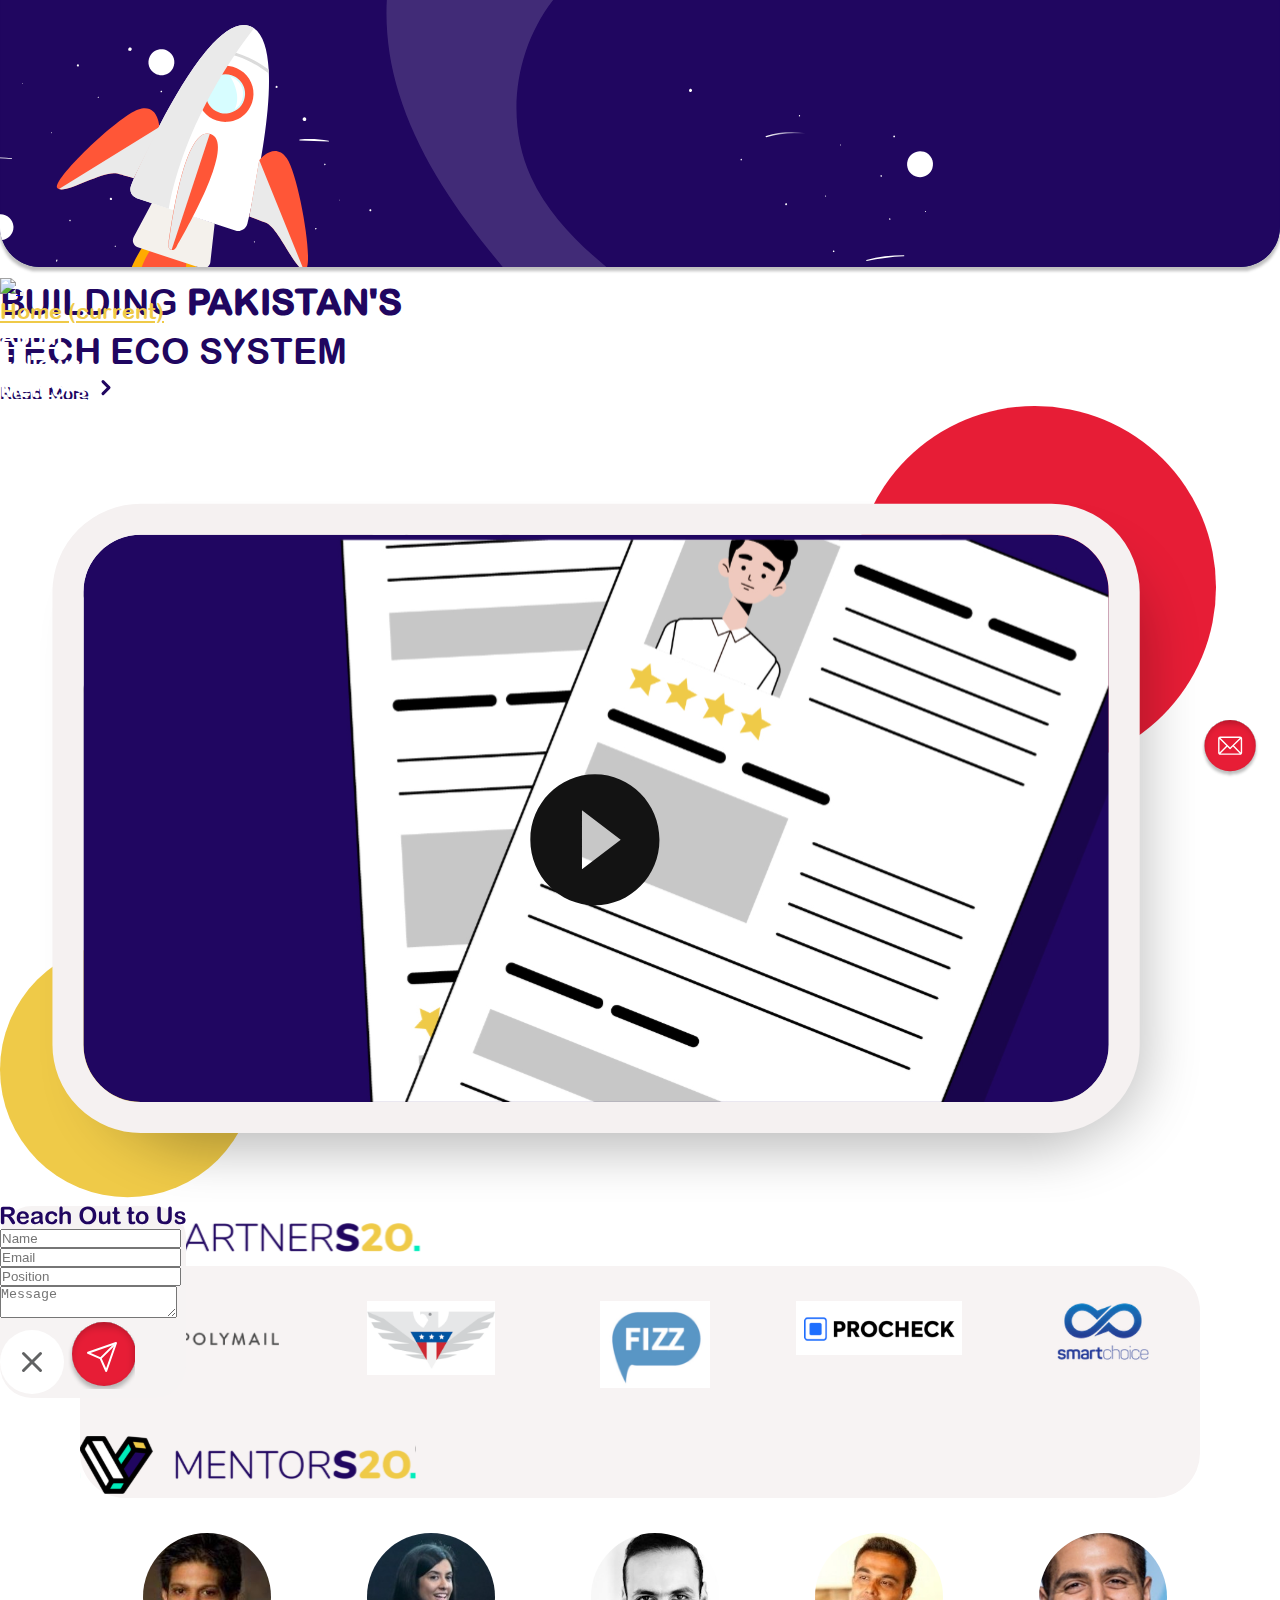
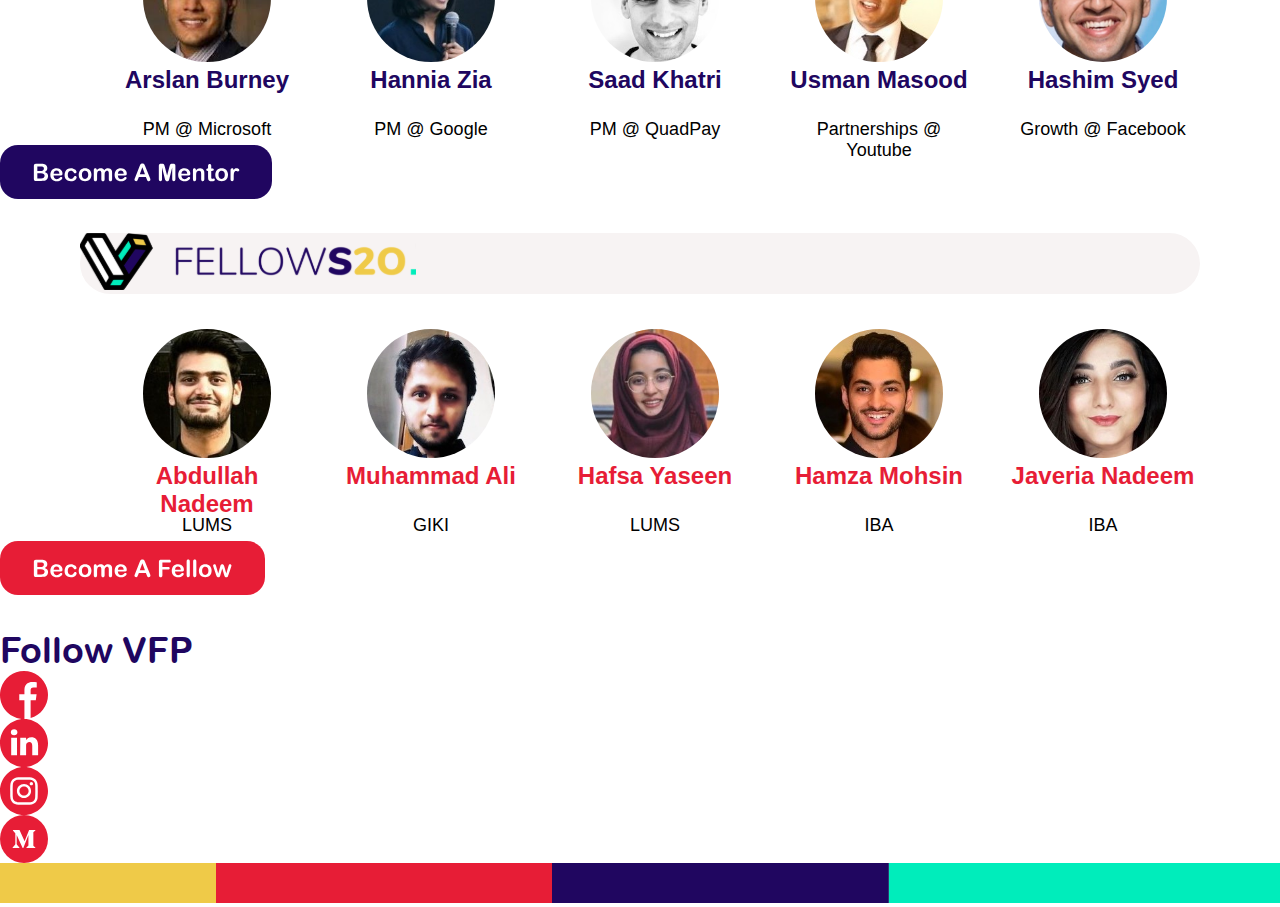
==== commit ad9f0a0f: "contact form" ====
--- a/index.html
+++ b/index.html
@@ -67,7 +67,7 @@
           <rect fill="none" height="25px" y="205" width="90px" x="38%"></rect>
 
         </a>
-        <a href="contact.html" class="mobLinks" pointer-events="all">
+        <a href="#" class="mobLinks" pointer-events="all" data-toggle="modal" data-target="#exampleModal">
           <path d="M151.384 260.931C151.384 261.341 151.281 261.786 151.076 262.267C150.877 262.741 150.561 263.21 150.127 263.673C149.693 264.13 149.14 264.502 148.466 264.789C147.792 265.076 147.007 265.22 146.11 265.22C145.431 265.22 144.812 265.155 144.256 265.026C143.699 264.897 143.192 264.698 142.735 264.429C142.284 264.153 141.868 263.793 141.487 263.348C141.147 262.943 140.857 262.492 140.617 261.994C140.377 261.49 140.195 260.954 140.072 260.386C139.955 259.817 139.896 259.214 139.896 258.575C139.896 257.538 140.046 256.609 140.345 255.789C140.649 254.969 141.083 254.269 141.646 253.688C142.208 253.103 142.867 252.657 143.623 252.353C144.379 252.048 145.185 251.896 146.04 251.896C147.083 251.896 148.012 252.104 148.826 252.52C149.641 252.936 150.265 253.451 150.698 254.066C151.132 254.676 151.349 255.253 151.349 255.798C151.349 256.097 151.243 256.36 151.032 256.589C150.821 256.817 150.566 256.932 150.268 256.932C149.934 256.932 149.682 256.853 149.512 256.694C149.348 256.536 149.163 256.264 148.958 255.877C148.618 255.238 148.217 254.761 147.754 254.444C147.297 254.128 146.731 253.97 146.058 253.97C144.985 253.97 144.13 254.377 143.491 255.191C142.858 256.006 142.542 257.163 142.542 258.663C142.542 259.665 142.683 260.5 142.964 261.168C143.245 261.83 143.644 262.325 144.159 262.653C144.675 262.981 145.278 263.146 145.97 263.146C146.72 263.146 147.353 262.961 147.868 262.592C148.39 262.217 148.782 261.669 149.046 260.948C149.157 260.608 149.295 260.333 149.459 260.122C149.623 259.905 149.887 259.797 150.25 259.797C150.561 259.797 150.827 259.905 151.05 260.122C151.272 260.339 151.384 260.608 151.384 260.931ZM162.546 260.342C162.546 261.057 162.435 261.716 162.212 262.319C161.989 262.923 161.667 263.441 161.245 263.875C160.823 264.309 160.319 264.643 159.733 264.877C159.147 265.105 158.488 265.22 157.756 265.22C157.029 265.22 156.376 265.103 155.796 264.868C155.216 264.634 154.712 264.3 154.284 263.866C153.862 263.427 153.54 262.911 153.317 262.319C153.101 261.722 152.992 261.062 152.992 260.342C152.992 259.615 153.104 258.95 153.326 258.347C153.549 257.743 153.868 257.228 154.284 256.8C154.7 256.372 155.204 256.044 155.796 255.815C156.388 255.581 157.041 255.464 157.756 255.464C158.482 255.464 159.142 255.581 159.733 255.815C160.325 256.05 160.832 256.384 161.254 256.817C161.676 257.251 161.995 257.767 162.212 258.364C162.435 258.962 162.546 259.621 162.546 260.342ZM160.138 260.342C160.138 259.363 159.921 258.602 159.487 258.057C159.06 257.512 158.482 257.239 157.756 257.239C157.287 257.239 156.874 257.362 156.517 257.608C156.159 257.849 155.884 258.206 155.69 258.681C155.497 259.155 155.4 259.709 155.4 260.342C155.4 260.969 155.494 261.517 155.682 261.985C155.875 262.454 156.147 262.814 156.499 263.066C156.856 263.312 157.275 263.436 157.756 263.436C158.482 263.436 159.06 263.163 159.487 262.618C159.921 262.067 160.138 261.309 160.138 260.342ZM166.624 256.791V257.081C167.046 256.524 167.506 256.117 168.004 255.859C168.508 255.596 169.085 255.464 169.735 255.464C170.368 255.464 170.934 255.602 171.432 255.877C171.93 256.152 172.302 256.542 172.548 257.046C172.706 257.339 172.809 257.655 172.855 257.995C172.902 258.335 172.926 258.769 172.926 259.296V263.761C172.926 264.241 172.814 264.604 172.592 264.851C172.375 265.097 172.091 265.22 171.739 265.22C171.382 265.22 171.092 265.094 170.869 264.842C170.646 264.59 170.535 264.229 170.535 263.761V259.762C170.535 258.971 170.424 258.367 170.201 257.951C169.984 257.529 169.548 257.318 168.892 257.318C168.464 257.318 168.074 257.447 167.723 257.705C167.371 257.957 167.113 258.306 166.949 258.751C166.832 259.108 166.773 259.776 166.773 260.755V263.761C166.773 264.247 166.659 264.613 166.431 264.859C166.208 265.1 165.918 265.22 165.561 265.22C165.215 265.22 164.931 265.094 164.708 264.842C164.485 264.59 164.374 264.229 164.374 263.761V256.826C164.374 256.369 164.474 256.029 164.673 255.807C164.872 255.578 165.145 255.464 165.49 255.464C165.701 255.464 165.892 255.514 166.062 255.613C166.231 255.713 166.366 255.862 166.466 256.062C166.571 256.261 166.624 256.504 166.624 256.791ZM175.457 255.675H175.721V254.233C175.721 253.847 175.729 253.545 175.747 253.328C175.771 253.105 175.829 252.915 175.923 252.757C176.017 252.593 176.151 252.461 176.327 252.361C176.503 252.256 176.699 252.203 176.916 252.203C177.221 252.203 177.496 252.317 177.742 252.546C177.906 252.698 178.009 252.886 178.05 253.108C178.097 253.325 178.12 253.636 178.12 254.04V255.675H178.999C179.339 255.675 179.597 255.757 179.772 255.921C179.954 256.079 180.045 256.284 180.045 256.536C180.045 256.858 179.916 257.084 179.658 257.213C179.406 257.342 179.043 257.406 178.568 257.406H178.12V261.818C178.12 262.193 178.132 262.483 178.155 262.688C178.185 262.888 178.255 263.052 178.366 263.181C178.483 263.304 178.671 263.365 178.929 263.365C179.069 263.365 179.26 263.342 179.5 263.295C179.74 263.242 179.928 263.216 180.062 263.216C180.256 263.216 180.429 263.295 180.581 263.453C180.739 263.605 180.818 263.796 180.818 264.024C180.818 264.411 180.607 264.707 180.186 264.912C179.764 265.117 179.157 265.22 178.366 265.22C177.616 265.22 177.048 265.094 176.661 264.842C176.274 264.59 176.02 264.241 175.896 263.796C175.779 263.351 175.721 262.756 175.721 262.012V257.406H175.404C175.059 257.406 174.795 257.324 174.613 257.16C174.432 256.996 174.341 256.788 174.341 256.536C174.341 256.284 174.435 256.079 174.622 255.921C174.815 255.757 175.094 255.675 175.457 255.675ZM187.771 263.866C187.19 264.317 186.628 264.657 186.083 264.886C185.544 265.108 184.938 265.22 184.264 265.22C183.648 265.22 183.106 265.1 182.638 264.859C182.175 264.613 181.817 264.282 181.565 263.866C181.313 263.45 181.188 262.999 181.188 262.513C181.188 261.856 181.396 261.297 181.812 260.834C182.228 260.371 182.799 260.061 183.525 259.902C183.678 259.867 184.056 259.788 184.659 259.665C185.263 259.542 185.778 259.431 186.206 259.331C186.64 259.226 187.108 259.1 187.612 258.953C187.583 258.32 187.454 257.857 187.226 257.564C187.003 257.266 186.537 257.116 185.828 257.116C185.219 257.116 184.759 257.201 184.448 257.371C184.144 257.541 183.88 257.796 183.657 258.136C183.44 258.476 183.285 258.701 183.191 258.812C183.104 258.918 182.91 258.971 182.611 258.971C182.342 258.971 182.107 258.886 181.908 258.716C181.715 258.54 181.618 258.317 181.618 258.048C181.618 257.626 181.768 257.216 182.066 256.817C182.365 256.419 182.831 256.091 183.464 255.833C184.097 255.575 184.885 255.446 185.828 255.446C186.883 255.446 187.712 255.572 188.315 255.824C188.919 256.07 189.344 256.463 189.59 257.002C189.842 257.541 189.968 258.256 189.968 259.146C189.968 259.709 189.965 260.187 189.959 260.579C189.959 260.972 189.956 261.408 189.95 261.889C189.95 262.34 190.023 262.812 190.17 263.304C190.322 263.79 190.398 264.104 190.398 264.244C190.398 264.49 190.281 264.716 190.047 264.921C189.818 265.12 189.558 265.22 189.265 265.22C189.019 265.22 188.775 265.105 188.535 264.877C188.295 264.643 188.04 264.306 187.771 263.866ZM187.612 260.395C187.261 260.523 186.748 260.661 186.074 260.808C185.406 260.948 184.943 261.054 184.686 261.124C184.428 261.188 184.182 261.32 183.947 261.52C183.713 261.713 183.596 261.985 183.596 262.337C183.596 262.7 183.733 263.011 184.009 263.269C184.284 263.521 184.645 263.646 185.09 263.646C185.564 263.646 186.001 263.544 186.399 263.339C186.804 263.128 187.1 262.858 187.287 262.53C187.504 262.167 187.612 261.569 187.612 260.737V260.395ZM201.016 262.249C201.016 262.548 200.925 262.867 200.743 263.207C200.567 263.547 200.295 263.872 199.926 264.183C199.562 264.487 199.103 264.733 198.546 264.921C197.989 265.108 197.362 265.202 196.665 265.202C195.183 265.202 194.025 264.771 193.193 263.91C192.361 263.043 191.945 261.883 191.945 260.43C191.945 259.445 192.136 258.575 192.517 257.819C192.897 257.063 193.448 256.48 194.169 256.07C194.89 255.654 195.751 255.446 196.753 255.446C197.374 255.446 197.942 255.537 198.458 255.719C198.979 255.9 199.419 256.135 199.776 256.422C200.14 256.709 200.415 257.017 200.603 257.345C200.796 257.667 200.893 257.969 200.893 258.25C200.893 258.537 200.784 258.78 200.567 258.979C200.356 259.179 200.099 259.278 199.794 259.278C199.595 259.278 199.428 259.229 199.293 259.129C199.164 259.023 199.018 258.856 198.854 258.628C198.561 258.183 198.253 257.849 197.931 257.626C197.614 257.403 197.21 257.292 196.718 257.292C196.009 257.292 195.438 257.57 195.004 258.127C194.57 258.678 194.354 259.434 194.354 260.395C194.354 260.846 194.409 261.262 194.521 261.643C194.632 262.018 194.793 262.34 195.004 262.609C195.215 262.873 195.47 263.075 195.769 263.216C196.067 263.351 196.396 263.418 196.753 263.418C197.233 263.418 197.644 263.307 197.983 263.084C198.329 262.861 198.634 262.521 198.897 262.064C199.044 261.795 199.202 261.584 199.372 261.432C199.542 261.279 199.75 261.203 199.996 261.203C200.289 261.203 200.532 261.314 200.726 261.537C200.919 261.76 201.016 261.997 201.016 262.249ZM203.248 255.675H203.512V254.233C203.512 253.847 203.521 253.545 203.538 253.328C203.562 253.105 203.62 252.915 203.714 252.757C203.808 252.593 203.942 252.461 204.118 252.361C204.294 252.256 204.49 252.203 204.707 252.203C205.012 252.203 205.287 252.317 205.533 252.546C205.697 252.698 205.8 252.886 205.841 253.108C205.888 253.325 205.911 253.636 205.911 254.04V255.675H206.79C207.13 255.675 207.388 255.757 207.563 255.921C207.745 256.079 207.836 256.284 207.836 256.536C207.836 256.858 207.707 257.084 207.449 257.213C207.197 257.342 206.834 257.406 206.359 257.406H205.911V261.818C205.911 262.193 205.923 262.483 205.946 262.688C205.976 262.888 206.046 263.052 206.157 263.181C206.274 263.304 206.462 263.365 206.72 263.365C206.86 263.365 207.051 263.342 207.291 263.295C207.531 263.242 207.719 263.216 207.854 263.216C208.047 263.216 208.22 263.295 208.372 263.453C208.53 263.605 208.609 263.796 208.609 264.024C208.609 264.411 208.398 264.707 207.977 264.912C207.555 265.117 206.948 265.22 206.157 265.22C205.407 265.22 204.839 265.094 204.452 264.842C204.065 264.59 203.811 264.241 203.688 263.796C203.57 263.351 203.512 262.756 203.512 262.012V257.406H203.195C202.85 257.406 202.586 257.324 202.404 257.16C202.223 256.996 202.132 256.788 202.132 256.536C202.132 256.284 202.226 256.079 202.413 255.921C202.606 255.757 202.885 255.675 203.248 255.675ZM214.182 259.674V253.478C214.182 252.95 214.299 252.555 214.533 252.291C214.773 252.027 215.087 251.896 215.474 251.896C215.878 251.896 216.197 252.027 216.432 252.291C216.672 252.555 216.792 252.95 216.792 253.478V259.814C216.792 260.535 216.871 261.139 217.029 261.625C217.193 262.105 217.48 262.48 217.891 262.75C218.301 263.014 218.875 263.146 219.613 263.146C220.633 263.146 221.354 262.876 221.775 262.337C222.197 261.792 222.408 260.969 222.408 259.867V253.478C222.408 252.944 222.525 252.549 222.76 252.291C222.994 252.027 223.308 251.896 223.7 251.896C224.093 251.896 224.409 252.027 224.649 252.291C224.896 252.549 225.019 252.944 225.019 253.478V259.674C225.019 260.682 224.919 261.522 224.72 262.196C224.526 262.87 224.157 263.462 223.612 263.972C223.144 264.405 222.599 264.722 221.978 264.921C221.356 265.12 220.63 265.22 219.798 265.22C218.808 265.22 217.955 265.114 217.24 264.903C216.525 264.687 215.942 264.355 215.491 263.91C215.04 263.459 214.709 262.885 214.498 262.188C214.287 261.484 214.182 260.646 214.182 259.674ZM235.398 262.082C235.398 262.744 235.237 263.312 234.915 263.787C234.593 264.256 234.115 264.613 233.482 264.859C232.855 265.1 232.091 265.22 231.188 265.22C230.327 265.22 229.589 265.088 228.974 264.824C228.358 264.561 227.904 264.232 227.611 263.84C227.318 263.441 227.172 263.043 227.172 262.645C227.172 262.381 227.266 262.155 227.453 261.968C227.641 261.78 227.878 261.687 228.165 261.687C228.417 261.687 228.61 261.748 228.745 261.871C228.88 261.994 229.009 262.167 229.132 262.39C229.378 262.817 229.671 263.137 230.011 263.348C230.356 263.559 230.825 263.664 231.417 263.664C231.897 263.664 232.29 263.559 232.595 263.348C232.905 263.131 233.061 262.885 233.061 262.609C233.061 262.188 232.899 261.88 232.577 261.687C232.261 261.493 231.736 261.309 231.004 261.133C230.178 260.928 229.504 260.714 228.982 260.491C228.467 260.263 228.054 259.964 227.743 259.595C227.433 259.226 227.277 258.771 227.277 258.232C227.277 257.752 227.421 257.298 227.708 256.87C227.995 256.442 228.417 256.103 228.974 255.851C229.536 255.593 230.213 255.464 231.004 255.464C231.625 255.464 232.182 255.528 232.674 255.657C233.172 255.786 233.585 255.959 233.913 256.176C234.247 256.393 234.499 256.633 234.669 256.896C234.845 257.16 234.933 257.418 234.933 257.67C234.933 257.945 234.839 258.171 234.651 258.347C234.47 258.522 234.209 258.61 233.869 258.61C233.623 258.61 233.412 258.54 233.236 258.399C233.066 258.259 232.87 258.048 232.647 257.767C232.466 257.532 232.252 257.345 232.006 257.204C231.76 257.063 231.426 256.993 231.004 256.993C230.57 256.993 230.21 257.087 229.923 257.274C229.636 257.456 229.492 257.685 229.492 257.96C229.492 258.212 229.598 258.42 229.809 258.584C230.02 258.742 230.304 258.874 230.661 258.979C231.019 259.085 231.511 259.214 232.138 259.366C232.882 259.548 233.488 259.765 233.957 260.017C234.432 260.269 234.789 260.567 235.029 260.913C235.275 261.253 235.398 261.643 235.398 262.082Z" fill="white"/>
           <rect fill="none" height="25px" x="35%" width="110px" y="245"></rect>
 
@@ -127,7 +127,7 @@
                   <a class="nav-link" href="mentors.html">Mentors</a>
                 </li>
                 <li class="nav-item px-2">
-                  <a class="nav-link" href="contactus.html">Contact Us</a>
+                  <a class="nav-link" href="#" data-toggle="modal" data-target="#exampleModal">Contact Us</a>
                 </li>
               </ul>
             </div>
@@ -240,6 +240,112 @@
         </div>
       </section> -->
 
+      <div class="contactPopUp">
+        <svg data-toggle="modal" data-target="#exampleModal" width="67" height="67" viewBox="0 0 67 67" fill="none" xmlns="http://www.w3.org/2000/svg">
+        <g filter="url(#filter0_di)">
+        <circle cx="33.3078" cy="29.3078" r="29.3078" fill="#E71D36"/>
+        </g>
+        <g clip-path="url(#clip0)">
+        <path d="M21.9847 18.8433L44.631 18.8433C45.9609 18.8433 47.0459 19.9271 47.0459 21.2582L47.0459 37.3575C47.0459 38.6841 45.9657 39.7724 44.631 39.7724L21.9847 39.7724C20.6581 39.7724 19.5698 38.6922 19.5698 37.3575L19.5698 21.2582C19.5698 19.9316 20.65 18.8433 21.9847 18.8433ZM22.3182 20.4532L33.2567 31.3918L44.2898 20.4533L22.3182 20.4532ZM45.436 37.0241L45.436 21.5839L37.6826 29.2708L45.436 37.0241ZM44.2976 38.1625L36.5393 30.4042L33.8209 33.0993C33.5062 33.4113 32.9984 33.4103 32.685 33.0969L30.0343 30.4462L22.3181 38.1625L44.2976 38.1625ZM21.1797 37.0241L28.8959 29.3079L21.1797 21.5916L21.1797 37.0241Z" fill="white"/>
+        </g>
+        <defs>
+        <filter id="filter0_di" x="0" y="0" width="66.6157" height="66.6157" filterUnits="userSpaceOnUse" color-interpolation-filters="sRGB">
+        <feFlood flood-opacity="0" result="BackgroundImageFix"/>
+        <feColorMatrix in="SourceAlpha" type="matrix" values="0 0 0 0 0 0 0 0 0 0 0 0 0 0 0 0 0 0 127 0"/>
+        <feOffset dy="4"/>
+        <feGaussianBlur stdDeviation="2"/>
+        <feColorMatrix type="matrix" values="0 0 0 0 0 0 0 0 0 0 0 0 0 0 0 0 0 0 0.25 0"/>
+        <feBlend mode="normal" in2="BackgroundImageFix" result="effect1_dropShadow"/>
+        <feBlend mode="normal" in="SourceGraphic" in2="effect1_dropShadow" result="shape"/>
+        <feColorMatrix in="SourceAlpha" type="matrix" values="0 0 0 0 0 0 0 0 0 0 0 0 0 0 0 0 0 0 127 0" result="hardAlpha"/>
+        <feMorphology radius="2" operator="dilate" in="SourceAlpha" result="effect2_innerShadow"/>
+        <feOffset dy="4"/>
+        <feGaussianBlur stdDeviation="4"/>
+        <feComposite in2="hardAlpha" operator="arithmetic" k2="-1" k3="1"/>
+        <feColorMatrix type="matrix" values="0 0 0 0 0 0 0 0 0 0 0 0 0 0 0 0 0 0 0.25 0"/>
+        <feBlend mode="normal" in2="shape" result="effect2_innerShadow"/>
+        </filter>
+        <clipPath id="clip0">
+        <rect width="27.4761" height="27.4761" fill="white" transform="matrix(-1 -8.74228e-08 -8.74228e-08 1 47.0459 15.5698)"/>
+        </clipPath>
+        </defs>
+        </svg>
+
+      </div>
+      <div class="modal fade" id="exampleModal" tabindex="-1" role="dialog" aria-labelledby="exampleModalLabel" aria-hidden="true">
+        <div class="modal-dialog" role="document">
+        <div class="modal-content">
+          <div class="modal-header">
+            <h5 class="modal-title" id="exampleModalLabel"><svg width="186" height="19" viewBox="0 0 186 19" fill="none" xmlns="http://www.w3.org/2000/svg">
+              <path d="M5.55078 10.6523H4.33203V16.1719C4.33203 16.8984 4.17188 17.4336 3.85156 17.7773C3.53125 18.1211 3.11328 18.293 2.59766 18.293C2.04297 18.293 1.61328 18.1133 1.30859 17.7539C1.00391 17.3945 0.851562 16.8672 0.851562 16.1719V2.95312C0.851562 2.20312 1.01953 1.66016 1.35547 1.32422C1.69141 0.988281 2.23438 0.820312 2.98438 0.820312H8.64453C9.42578 0.820312 10.0938 0.855469 10.6484 0.925781C11.2031 0.988281 11.7031 1.12109 12.1484 1.32422C12.6875 1.55078 13.1641 1.875 13.5781 2.29688C13.9922 2.71875 14.3047 3.21094 14.5156 3.77344C14.7344 4.32812 14.8438 4.91797 14.8438 5.54297C14.8438 6.82422 14.4805 7.84766 13.7539 8.61328C13.0352 9.37891 11.9414 9.92188 10.4727 10.2422C11.0898 10.5703 11.6797 11.0547 12.2422 11.6953C12.8047 12.3359 13.3047 13.0195 13.7422 13.7461C14.1875 14.4648 14.5312 15.1172 14.7734 15.7031C15.0234 16.2812 15.1484 16.6797 15.1484 16.8984C15.1484 17.125 15.0742 17.3516 14.9258 17.5781C14.7852 17.7969 14.5898 17.9688 14.3398 18.0938C14.0898 18.2266 13.8008 18.293 13.4727 18.293C13.082 18.293 12.7539 18.1992 12.4883 18.0117C12.2227 17.832 11.9922 17.6016 11.7969 17.3203C11.6094 17.0391 11.3516 16.625 11.0234 16.0781L9.62891 13.7578C9.12891 12.9062 8.67969 12.2578 8.28125 11.8125C7.89062 11.3672 7.49219 11.0625 7.08594 10.8984C6.67969 10.7344 6.16797 10.6523 5.55078 10.6523ZM7.54297 3.43359H4.33203V8.15625H7.44922C8.28516 8.15625 8.98828 8.08594 9.55859 7.94531C10.1289 7.79688 10.5625 7.55078 10.8594 7.20703C11.1641 6.85547 11.3164 6.375 11.3164 5.76562C11.3164 5.28906 11.1953 4.87109 10.9531 4.51172C10.7109 4.14453 10.375 3.87109 9.94531 3.69141C9.53906 3.51953 8.73828 3.43359 7.54297 3.43359ZM26.2461 12.5742H19.9883C19.9961 13.3008 20.1406 13.9414 20.4219 14.4961C20.7109 15.0508 21.0898 15.4688 21.5586 15.75C22.0352 16.0312 22.5586 16.1719 23.1289 16.1719C23.5117 16.1719 23.8594 16.1289 24.1719 16.043C24.4922 15.9492 24.8008 15.8086 25.0977 15.6211C25.3945 15.4258 25.668 15.2188 25.918 15C26.168 14.7812 26.4922 14.4844 26.8906 14.1094C27.0547 13.9688 27.2891 13.8984 27.5938 13.8984C27.9219 13.8984 28.1875 13.9883 28.3906 14.168C28.5938 14.3477 28.6953 14.6016 28.6953 14.9297C28.6953 15.2188 28.582 15.5586 28.3555 15.9492C28.1289 16.332 27.7852 16.7031 27.3242 17.0625C26.8711 17.4141 26.2969 17.707 25.6016 17.9414C24.9141 18.1758 24.1211 18.293 23.2227 18.293C21.168 18.293 19.5703 17.707 18.4297 16.5352C17.2891 15.3633 16.7188 13.7734 16.7188 11.7656C16.7188 10.8203 16.8594 9.94531 17.1406 9.14062C17.4219 8.32812 17.832 7.63281 18.3711 7.05469C18.9102 6.47656 19.5742 6.03516 20.3633 5.73047C21.1523 5.41797 22.0273 5.26172 22.9883 5.26172C24.2383 5.26172 25.3086 5.52734 26.1992 6.05859C27.0977 6.58203 27.7695 7.26172 28.2148 8.09766C28.6602 8.93359 28.8828 9.78516 28.8828 10.6523C28.8828 11.457 28.6523 11.9805 28.1914 12.2227C27.7305 12.457 27.082 12.5742 26.2461 12.5742ZM19.9883 10.7578H25.7891C25.7109 9.66406 25.4141 8.84766 24.8984 8.30859C24.3906 7.76172 23.7188 7.48828 22.8828 7.48828C22.0859 7.48828 21.4297 7.76562 20.9141 8.32031C20.4062 8.86719 20.0977 9.67969 19.9883 10.7578ZM39.6758 16.4883C38.9023 17.0898 38.1523 17.543 37.4258 17.8477C36.707 18.1445 35.8984 18.293 35 18.293C34.1797 18.293 33.457 18.1328 32.832 17.8125C32.2148 17.4844 31.7383 17.043 31.4023 16.4883C31.0664 15.9336 30.8984 15.332 30.8984 14.6836C30.8984 13.8086 31.1758 13.0625 31.7305 12.4453C32.2852 11.8281 33.0469 11.4141 34.0156 11.2031C34.2188 11.1562 34.7227 11.0508 35.5273 10.8867C36.332 10.7227 37.0195 10.5742 37.5898 10.4414C38.168 10.3008 38.793 10.1328 39.4648 9.9375C39.4258 9.09375 39.2539 8.47656 38.9492 8.08594C38.6523 7.6875 38.0312 7.48828 37.0859 7.48828C36.2734 7.48828 35.6602 7.60156 35.2461 7.82812C34.8398 8.05469 34.4883 8.39453 34.1914 8.84766C33.9023 9.30078 33.6953 9.60156 33.5703 9.75C33.4531 9.89062 33.1953 9.96094 32.7969 9.96094C32.4375 9.96094 32.125 9.84766 31.8594 9.62109C31.6016 9.38672 31.4727 9.08984 31.4727 8.73047C31.4727 8.16797 31.6719 7.62109 32.0703 7.08984C32.4688 6.55859 33.0898 6.12109 33.9336 5.77734C34.7773 5.43359 35.8281 5.26172 37.0859 5.26172C38.4922 5.26172 39.5977 5.42969 40.4023 5.76562C41.207 6.09375 41.7734 6.61719 42.1016 7.33594C42.4375 8.05469 42.6055 9.00781 42.6055 10.1953C42.6055 10.9453 42.6016 11.582 42.5938 12.1055C42.5938 12.6289 42.5898 13.2109 42.582 13.8516C42.582 14.4531 42.6797 15.082 42.875 15.7383C43.0781 16.3867 43.1797 16.8047 43.1797 16.9922C43.1797 17.3203 43.0234 17.6211 42.7109 17.8945C42.4062 18.1602 42.0586 18.293 41.668 18.293C41.3398 18.293 41.0156 18.1406 40.6953 17.8359C40.375 17.5234 40.0352 17.0742 39.6758 16.4883ZM39.4648 11.8594C38.9961 12.0312 38.3125 12.2148 37.4141 12.4102C36.5234 12.5977 35.9062 12.7383 35.5625 12.832C35.2188 12.918 34.8906 13.0938 34.5781 13.3594C34.2656 13.6172 34.1094 13.9805 34.1094 14.4492C34.1094 14.9336 34.293 15.3477 34.6602 15.6914C35.0273 16.0273 35.5078 16.1953 36.1016 16.1953C36.7344 16.1953 37.3164 16.0586 37.8477 15.7852C38.3867 15.5039 38.7812 15.1445 39.0312 14.707C39.3203 14.2227 39.4648 13.4258 39.4648 12.3164V11.8594ZM57.3359 14.332C57.3359 14.7305 57.2148 15.1562 56.9727 15.6094C56.7383 16.0625 56.375 16.4961 55.8828 16.9102C55.3984 17.3164 54.7852 17.6445 54.043 17.8945C53.3008 18.1445 52.4648 18.2695 51.5352 18.2695C49.5586 18.2695 48.0156 17.6953 46.9062 16.5469C45.7969 15.3906 45.2422 13.8438 45.2422 11.9062C45.2422 10.5938 45.4961 9.43359 46.0039 8.42578C46.5117 7.41797 47.2461 6.64062 48.207 6.09375C49.168 5.53906 50.3164 5.26172 51.6523 5.26172C52.4805 5.26172 53.2383 5.38281 53.9258 5.625C54.6211 5.86719 55.207 6.17969 55.6836 6.5625C56.168 6.94531 56.5352 7.35547 56.7852 7.79297C57.043 8.22266 57.1719 8.625 57.1719 9C57.1719 9.38281 57.0273 9.70703 56.7383 9.97266C56.457 10.2383 56.1133 10.3711 55.707 10.3711C55.4414 10.3711 55.2188 10.3047 55.0391 10.1719C54.8672 10.0312 54.6719 9.80859 54.4531 9.50391C54.0625 8.91016 53.6523 8.46484 53.2227 8.16797C52.8008 7.87109 52.2617 7.72266 51.6055 7.72266C50.6602 7.72266 49.8984 8.09375 49.3203 8.83594C48.7422 9.57031 48.4531 10.5781 48.4531 11.8594C48.4531 12.4609 48.5273 13.0156 48.6758 13.5234C48.8242 14.0234 49.0391 14.4531 49.3203 14.8125C49.6016 15.1641 49.9414 15.4336 50.3398 15.6211C50.7383 15.8008 51.1758 15.8906 51.6523 15.8906C52.293 15.8906 52.8398 15.7422 53.293 15.4453C53.7539 15.1484 54.1602 14.6953 54.5117 14.0859C54.707 13.7266 54.918 13.4453 55.1445 13.2422C55.3711 13.0391 55.6484 12.9375 55.9766 12.9375C56.3672 12.9375 56.6914 13.0859 56.9492 13.3828C57.207 13.6797 57.3359 13.9961 57.3359 14.332ZM62.6562 2.47266V7.21875C63.0625 6.75 63.457 6.37891 63.8398 6.10547C64.2305 5.83203 64.6602 5.62891 65.1289 5.49609C65.5977 5.35547 66.1016 5.28516 66.6406 5.28516C67.4531 5.28516 68.1719 5.45703 68.7969 5.80078C69.4297 6.14453 69.9258 6.64453 70.2852 7.30078C70.5117 7.68359 70.6641 8.11328 70.7422 8.58984C70.8203 9.05859 70.8594 9.60156 70.8594 10.2188V16.3477C70.8594 16.9883 70.7109 17.4727 70.4141 17.8008C70.125 18.1289 69.7383 18.293 69.2539 18.293C68.1992 18.293 67.6719 17.6445 67.6719 16.3477V10.9453C67.6719 9.92188 67.5195 9.13672 67.2148 8.58984C66.9102 8.03516 66.332 7.75781 65.4805 7.75781C64.9102 7.75781 64.3945 7.92188 63.9336 8.25C63.4805 8.57031 63.1406 9.01172 62.9141 9.57422C62.7422 10.0508 62.6562 10.8984 62.6562 12.1172V16.3477C62.6562 16.9805 62.5117 17.4648 62.2227 17.8008C61.9414 18.1289 61.5469 18.293 61.0391 18.293C59.9844 18.293 59.457 17.6445 59.457 16.3477V2.47266C59.457 1.82422 59.5938 1.33984 59.8672 1.01953C60.1484 0.691406 60.5391 0.527344 61.0391 0.527344C61.5469 0.527344 61.9414 0.691406 62.2227 1.01953C62.5117 1.34766 62.6562 1.83203 62.6562 2.47266ZM87.8164 0.527344C89.5977 0.527344 91.125 0.890625 92.3984 1.61719C93.6797 2.33594 94.6484 3.36328 95.3047 4.69922C95.9609 6.02734 96.2891 7.58984 96.2891 9.38672C96.2891 10.7148 96.1094 11.9219 95.75 13.0078C95.3906 14.0938 94.8516 15.0352 94.1328 15.832C93.4141 16.6289 92.5312 17.2383 91.4844 17.6602C90.4375 18.082 89.2383 18.293 87.8867 18.293C86.543 18.293 85.3398 18.0781 84.2773 17.6484C83.2148 17.2109 82.3281 16.5977 81.6172 15.8086C80.9062 15.0195 80.3672 14.0703 80 12.9609C79.6406 11.8516 79.4609 10.6523 79.4609 9.36328C79.4609 8.04297 79.6484 6.83203 80.0234 5.73047C80.4062 4.62891 80.957 3.69141 81.6758 2.91797C82.3945 2.14453 83.2695 1.55469 84.3008 1.14844C85.332 0.734375 86.5039 0.527344 87.8164 0.527344ZM92.7617 9.36328C92.7617 8.10547 92.5586 7.01562 92.1523 6.09375C91.7461 5.17188 91.1641 4.47656 90.4062 4.00781C89.6562 3.53125 88.793 3.29297 87.8164 3.29297C87.1211 3.29297 86.4766 3.42578 85.8828 3.69141C85.2969 3.94922 84.7891 4.32812 84.3594 4.82812C83.9375 5.32812 83.6016 5.96875 83.3516 6.75C83.1094 7.52344 82.9883 8.39453 82.9883 9.36328C82.9883 10.3398 83.1094 11.2227 83.3516 12.0117C83.6016 12.8008 83.9492 13.457 84.3945 13.9805C84.8477 14.4961 85.3633 14.8828 85.9414 15.1406C86.5273 15.3984 87.168 15.5273 87.8633 15.5273C88.7539 15.5273 89.5703 15.3047 90.3125 14.8594C91.0625 14.4141 91.6562 13.7266 92.0938 12.7969C92.5391 11.8672 92.7617 10.7227 92.7617 9.36328ZM107.352 16.4883V16.0781C106.969 16.5625 106.566 16.9688 106.145 17.2969C105.723 17.625 105.262 17.8672 104.762 18.0234C104.262 18.1875 103.691 18.2695 103.051 18.2695C102.277 18.2695 101.582 18.1094 100.965 17.7891C100.355 17.4688 99.8828 17.0273 99.5469 16.4648C99.1484 15.7852 98.9492 14.8086 98.9492 13.5352V7.19531C98.9492 6.55469 99.0938 6.07812 99.3828 5.76562C99.6719 5.44531 100.055 5.28516 100.531 5.28516C101.016 5.28516 101.406 5.44531 101.703 5.76562C102 6.08594 102.148 6.5625 102.148 7.19531V12.3164C102.148 13.0586 102.211 13.6836 102.336 14.1914C102.461 14.6914 102.684 15.0859 103.004 15.375C103.332 15.6562 103.773 15.7969 104.328 15.7969C104.867 15.7969 105.375 15.6367 105.852 15.3164C106.328 14.9961 106.676 14.5781 106.895 14.0625C107.074 13.6094 107.164 12.6172 107.164 11.0859V7.19531C107.164 6.5625 107.312 6.08594 107.609 5.76562C107.906 5.44531 108.293 5.28516 108.77 5.28516C109.246 5.28516 109.629 5.44531 109.918 5.76562C110.207 6.07812 110.352 6.55469 110.352 7.19531V16.4648C110.352 17.0742 110.211 17.5312 109.93 17.8359C109.656 18.1406 109.301 18.293 108.863 18.293C108.426 18.293 108.062 18.1367 107.773 17.8242C107.492 17.5039 107.352 17.0586 107.352 16.4883ZM113.727 5.56641H114.078V3.64453C114.078 3.12891 114.09 2.72656 114.113 2.4375C114.145 2.14063 114.223 1.88672 114.348 1.67578C114.473 1.45703 114.652 1.28125 114.887 1.14844C115.121 1.00781 115.383 0.9375 115.672 0.9375C116.078 0.9375 116.445 1.08984 116.773 1.39453C116.992 1.59766 117.129 1.84766 117.184 2.14453C117.246 2.43359 117.277 2.84766 117.277 3.38672V5.56641H118.449C118.902 5.56641 119.246 5.67578 119.48 5.89453C119.723 6.10547 119.844 6.37891 119.844 6.71484C119.844 7.14453 119.672 7.44531 119.328 7.61719C118.992 7.78906 118.508 7.875 117.875 7.875H117.277V13.7578C117.277 14.2578 117.293 14.6445 117.324 14.918C117.363 15.1836 117.457 15.4023 117.605 15.5742C117.762 15.7383 118.012 15.8203 118.355 15.8203C118.543 15.8203 118.797 15.7891 119.117 15.7266C119.438 15.6562 119.688 15.6211 119.867 15.6211C120.125 15.6211 120.355 15.7266 120.559 15.9375C120.77 16.1406 120.875 16.3945 120.875 16.6992C120.875 17.2148 120.594 17.6094 120.031 17.8828C119.469 18.1562 118.66 18.293 117.605 18.293C116.605 18.293 115.848 18.125 115.332 17.7891C114.816 17.4531 114.477 16.9883 114.312 16.3945C114.156 15.8008 114.078 15.0078 114.078 14.0156V7.875H113.656C113.195 7.875 112.844 7.76562 112.602 7.54688C112.359 7.32812 112.238 7.05078 112.238 6.71484C112.238 6.37891 112.363 6.10547 112.613 5.89453C112.871 5.67578 113.242 5.56641 113.727 5.56641ZM128.234 5.56641H128.586V3.64453C128.586 3.12891 128.598 2.72656 128.621 2.4375C128.652 2.14063 128.73 1.88672 128.855 1.67578C128.98 1.45703 129.16 1.28125 129.395 1.14844C129.629 1.00781 129.891 0.9375 130.18 0.9375C130.586 0.9375 130.953 1.08984 131.281 1.39453C131.5 1.59766 131.637 1.84766 131.691 2.14453C131.754 2.43359 131.785 2.84766 131.785 3.38672V5.56641H132.957C133.41 5.56641 133.754 5.67578 133.988 5.89453C134.23 6.10547 134.352 6.37891 134.352 6.71484C134.352 7.14453 134.18 7.44531 133.836 7.61719C133.5 7.78906 133.016 7.875 132.383 7.875H131.785V13.7578C131.785 14.2578 131.801 14.6445 131.832 14.918C131.871 15.1836 131.965 15.4023 132.113 15.5742C132.27 15.7383 132.52 15.8203 132.863 15.8203C133.051 15.8203 133.305 15.7891 133.625 15.7266C133.945 15.6562 134.195 15.6211 134.375 15.6211C134.633 15.6211 134.863 15.7266 135.066 15.9375C135.277 16.1406 135.383 16.3945 135.383 16.6992C135.383 17.2148 135.102 17.6094 134.539 17.8828C133.977 18.1562 133.168 18.293 132.113 18.293C131.113 18.293 130.355 18.125 129.84 17.7891C129.324 17.4531 128.984 16.9883 128.82 16.3945C128.664 15.8008 128.586 15.0078 128.586 14.0156V7.875H128.164C127.703 7.875 127.352 7.76562 127.109 7.54688C126.867 7.32812 126.746 7.05078 126.746 6.71484C126.746 6.37891 126.871 6.10547 127.121 5.89453C127.379 5.67578 127.75 5.56641 128.234 5.56641ZM148.543 11.7891C148.543 12.7422 148.395 13.6211 148.098 14.4258C147.801 15.2305 147.371 15.9219 146.809 16.5C146.246 17.0781 145.574 17.5234 144.793 17.8359C144.012 18.1406 143.133 18.293 142.156 18.293C141.188 18.293 140.316 18.1367 139.543 17.8242C138.77 17.5117 138.098 17.0664 137.527 16.4883C136.965 15.9023 136.535 15.2148 136.238 14.4258C135.949 13.6289 135.805 12.75 135.805 11.7891C135.805 10.8203 135.953 9.93359 136.25 9.12891C136.547 8.32422 136.973 7.63672 137.527 7.06641C138.082 6.49609 138.754 6.05859 139.543 5.75391C140.332 5.44141 141.203 5.28516 142.156 5.28516C143.125 5.28516 144.004 5.44141 144.793 5.75391C145.582 6.06641 146.258 6.51172 146.82 7.08984C147.383 7.66797 147.809 8.35547 148.098 9.15234C148.395 9.94922 148.543 10.8281 148.543 11.7891ZM145.332 11.7891C145.332 10.4844 145.043 9.46875 144.465 8.74219C143.895 8.01562 143.125 7.65234 142.156 7.65234C141.531 7.65234 140.98 7.81641 140.504 8.14453C140.027 8.46484 139.66 8.94141 139.402 9.57422C139.145 10.207 139.016 10.9453 139.016 11.7891C139.016 12.625 139.141 13.3555 139.391 13.9805C139.648 14.6055 140.012 15.0859 140.48 15.4219C140.957 15.75 141.516 15.9141 142.156 15.9141C143.125 15.9141 143.895 15.5508 144.465 14.8242C145.043 14.0898 145.332 13.0781 145.332 11.7891ZM157.32 10.8984V2.63672C157.32 1.93359 157.477 1.40625 157.789 1.05469C158.109 0.703125 158.527 0.527344 159.043 0.527344C159.582 0.527344 160.008 0.703125 160.32 1.05469C160.641 1.40625 160.801 1.93359 160.801 2.63672V11.0859C160.801 12.0469 160.906 12.8516 161.117 13.5C161.336 14.1406 161.719 14.6406 162.266 15C162.812 15.3516 163.578 15.5273 164.562 15.5273C165.922 15.5273 166.883 15.168 167.445 14.4492C168.008 13.7227 168.289 12.625 168.289 11.1562V2.63672C168.289 1.92578 168.445 1.39844 168.758 1.05469C169.07 0.703125 169.488 0.527344 170.012 0.527344C170.535 0.527344 170.957 0.703125 171.277 1.05469C171.605 1.39844 171.77 1.92578 171.77 2.63672V10.8984C171.77 12.2422 171.637 13.3633 171.371 14.2617C171.113 15.1602 170.621 15.9492 169.895 16.6289C169.27 17.207 168.543 17.6289 167.715 17.8945C166.887 18.1602 165.918 18.293 164.809 18.293C163.488 18.293 162.352 18.1523 161.398 17.8711C160.445 17.582 159.668 17.1406 159.066 16.5469C158.465 15.9453 158.023 15.1797 157.742 14.25C157.461 13.3125 157.32 12.1953 157.32 10.8984ZM185.609 14.1094C185.609 14.9922 185.395 15.75 184.965 16.3828C184.535 17.0078 183.898 17.4844 183.055 17.8125C182.219 18.1328 181.199 18.293 179.996 18.293C178.848 18.293 177.863 18.1172 177.043 17.7656C176.223 17.4141 175.617 16.9766 175.227 16.4531C174.836 15.9219 174.641 15.3906 174.641 14.8594C174.641 14.5078 174.766 14.207 175.016 13.957C175.266 13.707 175.582 13.582 175.965 13.582C176.301 13.582 176.559 13.6641 176.738 13.8281C176.918 13.9922 177.09 14.2227 177.254 14.5195C177.582 15.0898 177.973 15.5156 178.426 15.7969C178.887 16.0781 179.512 16.2188 180.301 16.2188C180.941 16.2188 181.465 16.0781 181.871 15.7969C182.285 15.5078 182.492 15.1797 182.492 14.8125C182.492 14.25 182.277 13.8398 181.848 13.582C181.426 13.3242 180.727 13.0781 179.75 12.8438C178.648 12.5703 177.75 12.2852 177.055 11.9883C176.367 11.6836 175.816 11.2852 175.402 10.793C174.988 10.3008 174.781 9.69531 174.781 8.97656C174.781 8.33594 174.973 7.73047 175.355 7.16016C175.738 6.58984 176.301 6.13672 177.043 5.80078C177.793 5.45703 178.695 5.28516 179.75 5.28516C180.578 5.28516 181.32 5.37109 181.977 5.54297C182.641 5.71484 183.191 5.94531 183.629 6.23438C184.074 6.52344 184.41 6.84375 184.637 7.19531C184.871 7.54688 184.988 7.89062 184.988 8.22656C184.988 8.59375 184.863 8.89453 184.613 9.12891C184.371 9.36328 184.023 9.48047 183.57 9.48047C183.242 9.48047 182.961 9.38672 182.727 9.19922C182.5 9.01172 182.238 8.73047 181.941 8.35547C181.699 8.04297 181.414 7.79297 181.086 7.60547C180.758 7.41797 180.312 7.32422 179.75 7.32422C179.172 7.32422 178.691 7.44922 178.309 7.69922C177.926 7.94141 177.734 8.24609 177.734 8.61328C177.734 8.94922 177.875 9.22656 178.156 9.44531C178.438 9.65625 178.816 9.83203 179.293 9.97266C179.77 10.1133 180.426 10.2852 181.262 10.4883C182.254 10.7305 183.062 11.0195 183.688 11.3555C184.32 11.6914 184.797 12.0898 185.117 12.5508C185.445 13.0039 185.609 13.5234 185.609 14.1094Z" fill="#200660"/>
+              </svg>
+              </h5>
+            <!-- <button type="button" class="close" data-dismiss="modal" aria-label="Close">
+              <span aria-hidden="true">&times;</span>
+            </button> -->
+          </div>
+          <div class="modal-body">
+            <form>
+              <div class="form-group">
+                <!-- <label for="recipient-name" class="col-form-label"></label> -->
+                <input type="text" class="form-control" id="recipient-name" placeholder="Name">
+              </div>
+              <div class="form-group">
+                <!-- <label for="recipient-name" class="col-form-label"></label> -->
+                <input type="text" class="form-control" id="recipient-name" placeholder="Email">
+              </div>
+              <div class="form-group">
+                <!-- <label for="recipient-name" class="col-form-label"></label> -->
+                <input type="text" class="form-control" id="recipient-name" placeholder="Position">
+              </div>
+              <div class="form-group">
+                <!-- <label for="message-text" class="col-form-label">Message:</label> -->
+                <textarea class="form-control" id="message-text" placeholder="Message"></textarea>
+              </div>
+            </form>
+          </div>
+          <div class="modal-footer">
+            <svg id="modalCloser" data-dismiss="modal" width="64" height="64" viewBox="0 0 64 64" fill="none" xmlns="http://www.w3.org/2000/svg">
+              <circle cx="32" cy="32" r="32" fill="white"/>
+              <path d="M40.5 23.5L23.5 40.5" stroke="#616263" stroke-width="3" stroke-linecap="round" stroke-linejoin="round"/>
+              <path d="M23.5 23.5L40.5 40.5" stroke="#616263" stroke-width="3" stroke-linecap="round" stroke-linejoin="round"/>
+            </svg>
+
+            <svg id="sendMessage" width="72" height="72" viewBox="0 0 72 72" fill="none" xmlns="http://www.w3.org/2000/svg">
+              <g filter="url(#filter0_di)">
+              <circle cx="36" cy="32" r="32" fill="#E71D36"/>
+              </g>
+              <g clip-path="url(#clip0)">
+              <path d="M45.6666 23.3333L32.8333 36.1667" stroke="white" stroke-width="2" stroke-linecap="round" stroke-linejoin="round"/>
+              <path d="M48 21L38.2 49L32.6 36.4L20 30.8L48 21Z" stroke="white" stroke-width="2" stroke-linecap="round" stroke-linejoin="round"/>
+              </g>
+              <defs>
+              <filter id="filter0_di" x="0" y="0" width="72" height="72" filterUnits="userSpaceOnUse" color-interpolation-filters="sRGB">
+              <feFlood flood-opacity="0" result="BackgroundImageFix"/>
+              <feColorMatrix in="SourceAlpha" type="matrix" values="0 0 0 0 0 0 0 0 0 0 0 0 0 0 0 0 0 0 127 0"/>
+              <feOffset dy="4"/>
+              <feGaussianBlur stdDeviation="2"/>
+              <feColorMatrix type="matrix" values="0 0 0 0 0 0 0 0 0 0 0 0 0 0 0 0 0 0 0.25 0"/>
+              <feBlend mode="normal" in2="BackgroundImageFix" result="effect1_dropShadow"/>
+              <feBlend mode="normal" in="SourceGraphic" in2="effect1_dropShadow" result="shape"/>
+              <feColorMatrix in="SourceAlpha" type="matrix" values="0 0 0 0 0 0 0 0 0 0 0 0 0 0 0 0 0 0 127 0" result="hardAlpha"/>
+              <feMorphology radius="2" operator="dilate" in="SourceAlpha" result="effect2_innerShadow"/>
+              <feOffset dy="4"/>
+              <feGaussianBlur stdDeviation="4"/>
+              <feComposite in2="hardAlpha" operator="arithmetic" k2="-1" k3="1"/>
+              <feColorMatrix type="matrix" values="0 0 0 0 0 0 0 0 0 0 0 0 0 0 0 0 0 0 0.25 0"/>
+              <feBlend mode="normal" in2="shape" result="effect2_innerShadow"/>
+              </filter>
+              <clipPath id="clip0">
+              <rect width="28" height="28" fill="white" transform="translate(20 21)"/>
+              </clipPath>
+              </defs>
+            </svg>
+
+          </div>
+        </div>
+      </div>
+      </div>
 
       <section id="brandCarousel">
         <div class="container mt-5 pb-4">
@@ -671,6 +777,7 @@
           </div>
         </div>
       </div>
+
 
       <section>
         <div class = "container-fluid pt-lg-5 pt-md-5 pb-3">
--- a/css/indexStyle.css
+++ b/css/indexStyle.css
@@ -279,3 +279,24 @@
     width: 60%;
   }
 }
+.contactPopUp svg{
+  /* Group 10 */
+
+position: absolute;
+width: 58.62px;
+height: 58.62px;
+right: 20px;
+top: 720px;
+cursor: pointer;
+}
+#exampleModal{
+  /* position: inherit; */
+  position: fixed;
+  z-index: 2000;
+}
+.modal-header,.modal-title{justify-content: center;}
+.modal-content{
+  background: #F6F3F3;
+  border-radius: 32px;
+}
+#modalCloser,#sendMessage{cursor: pointer;}
